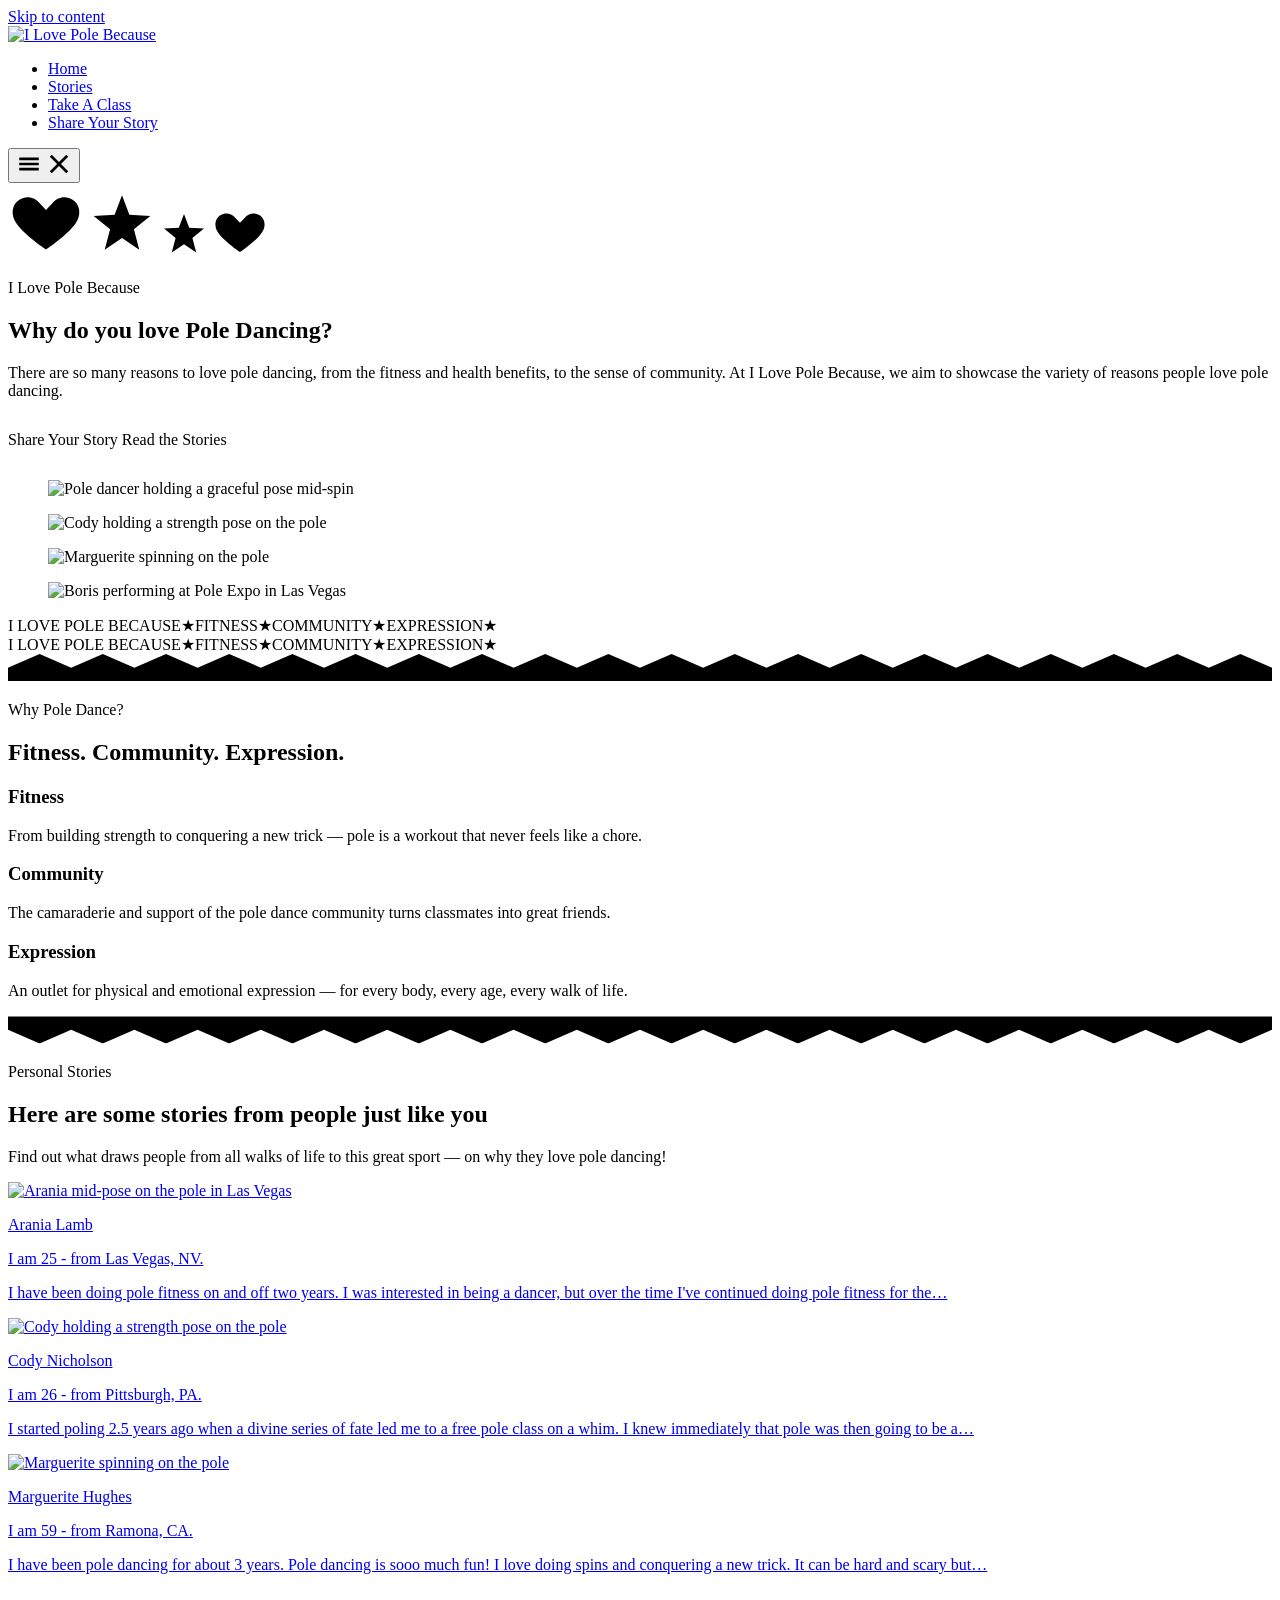
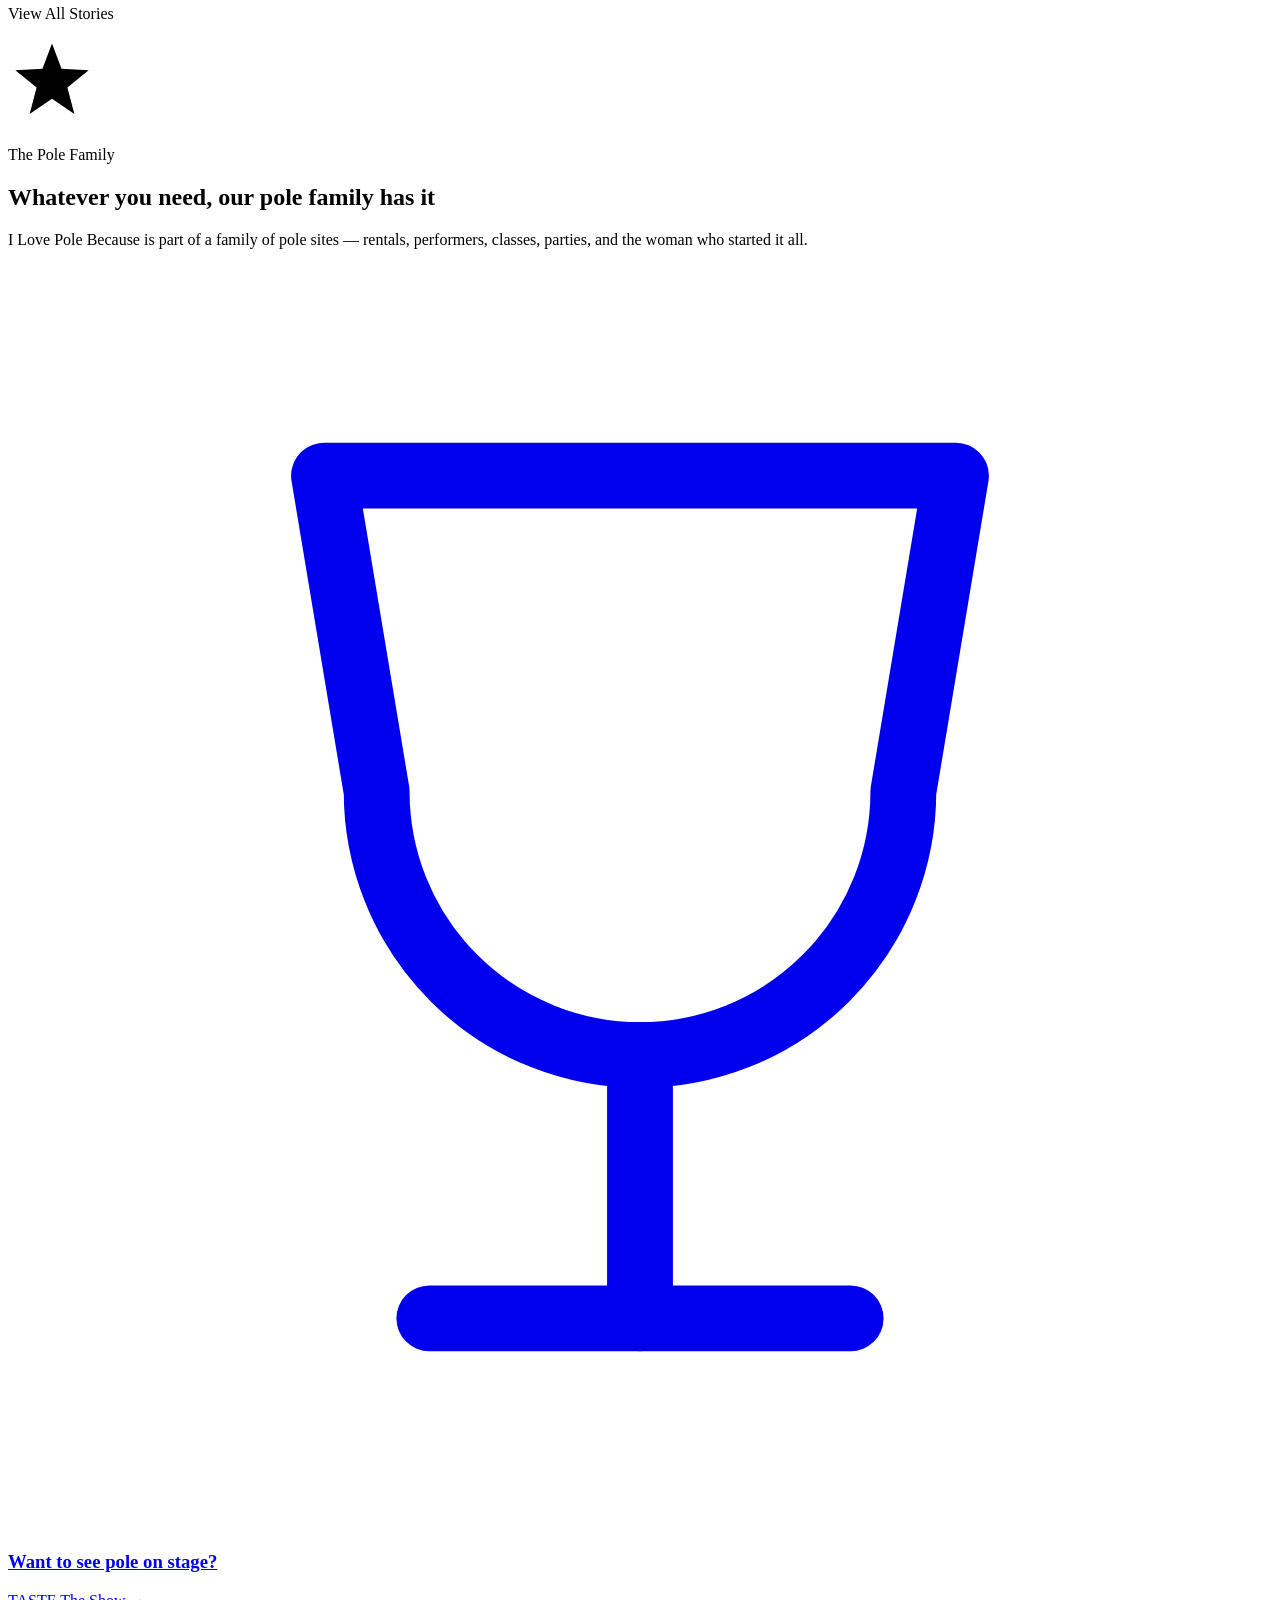
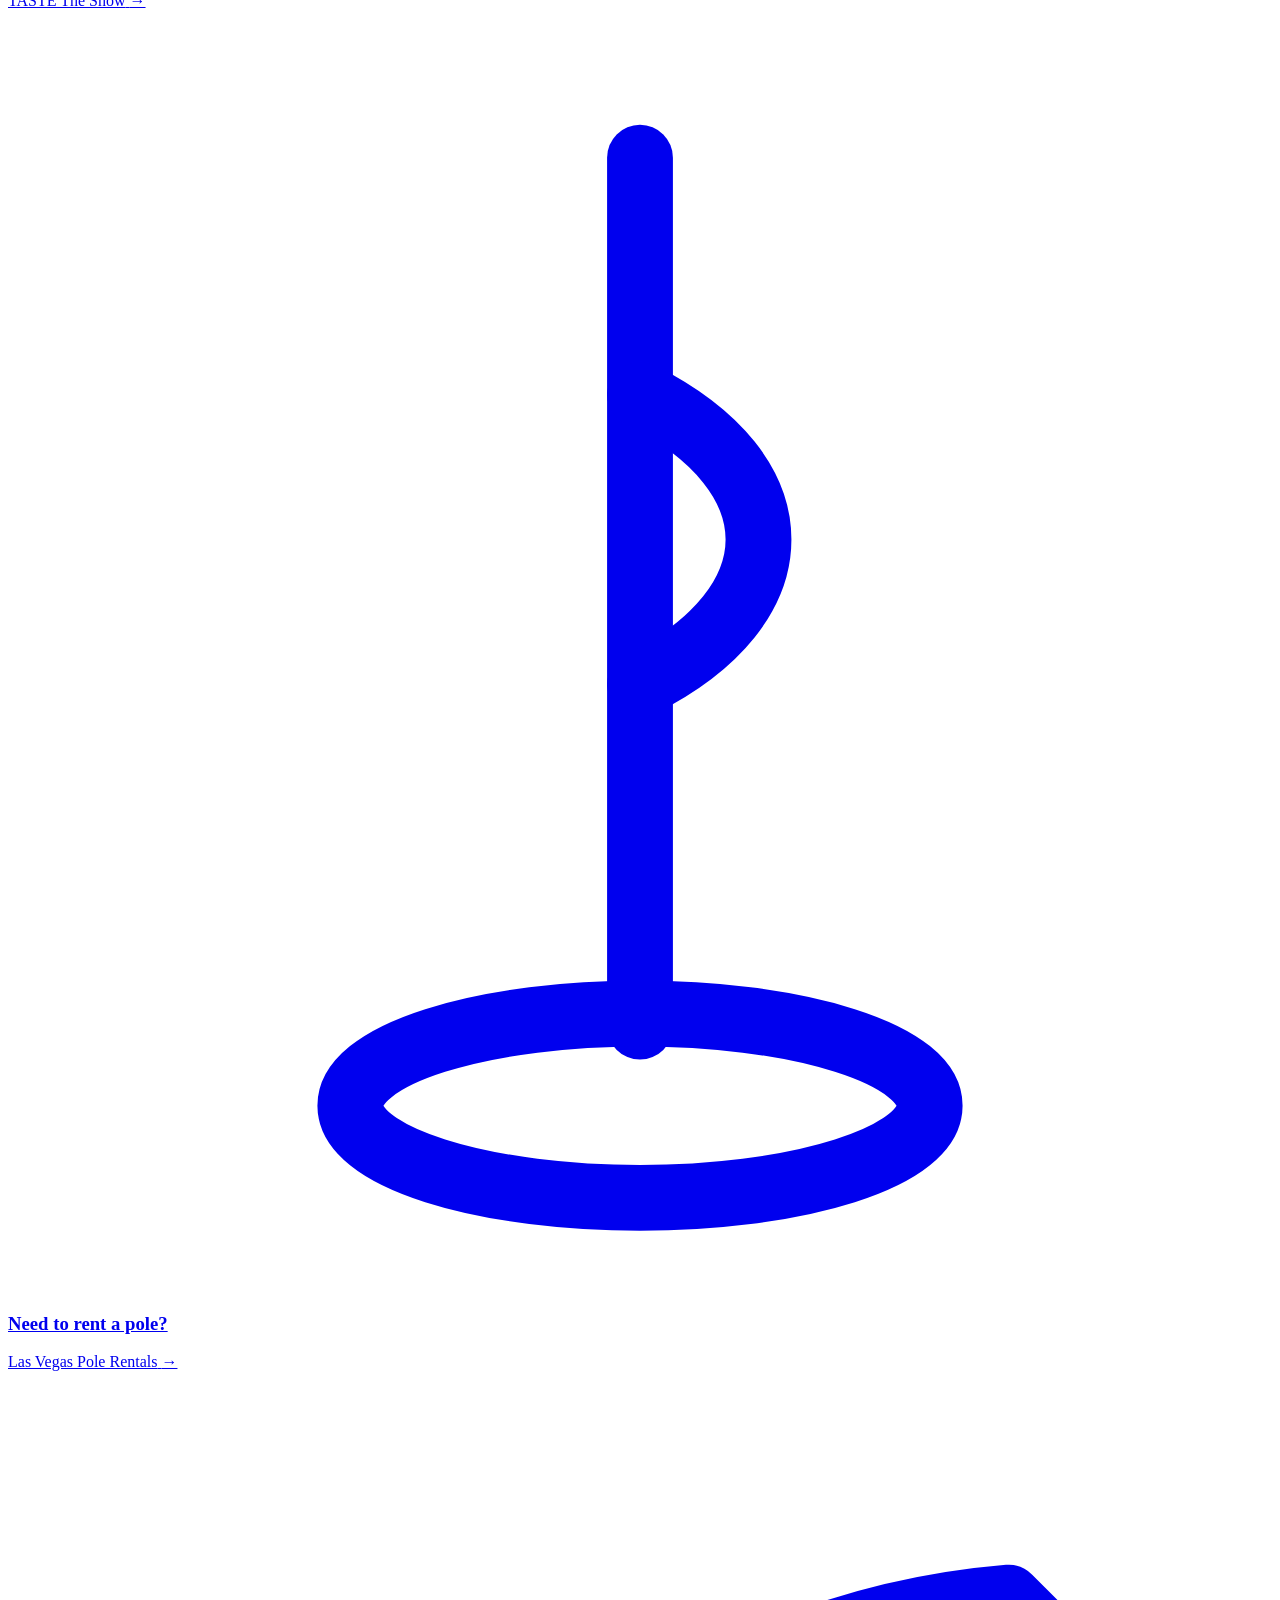
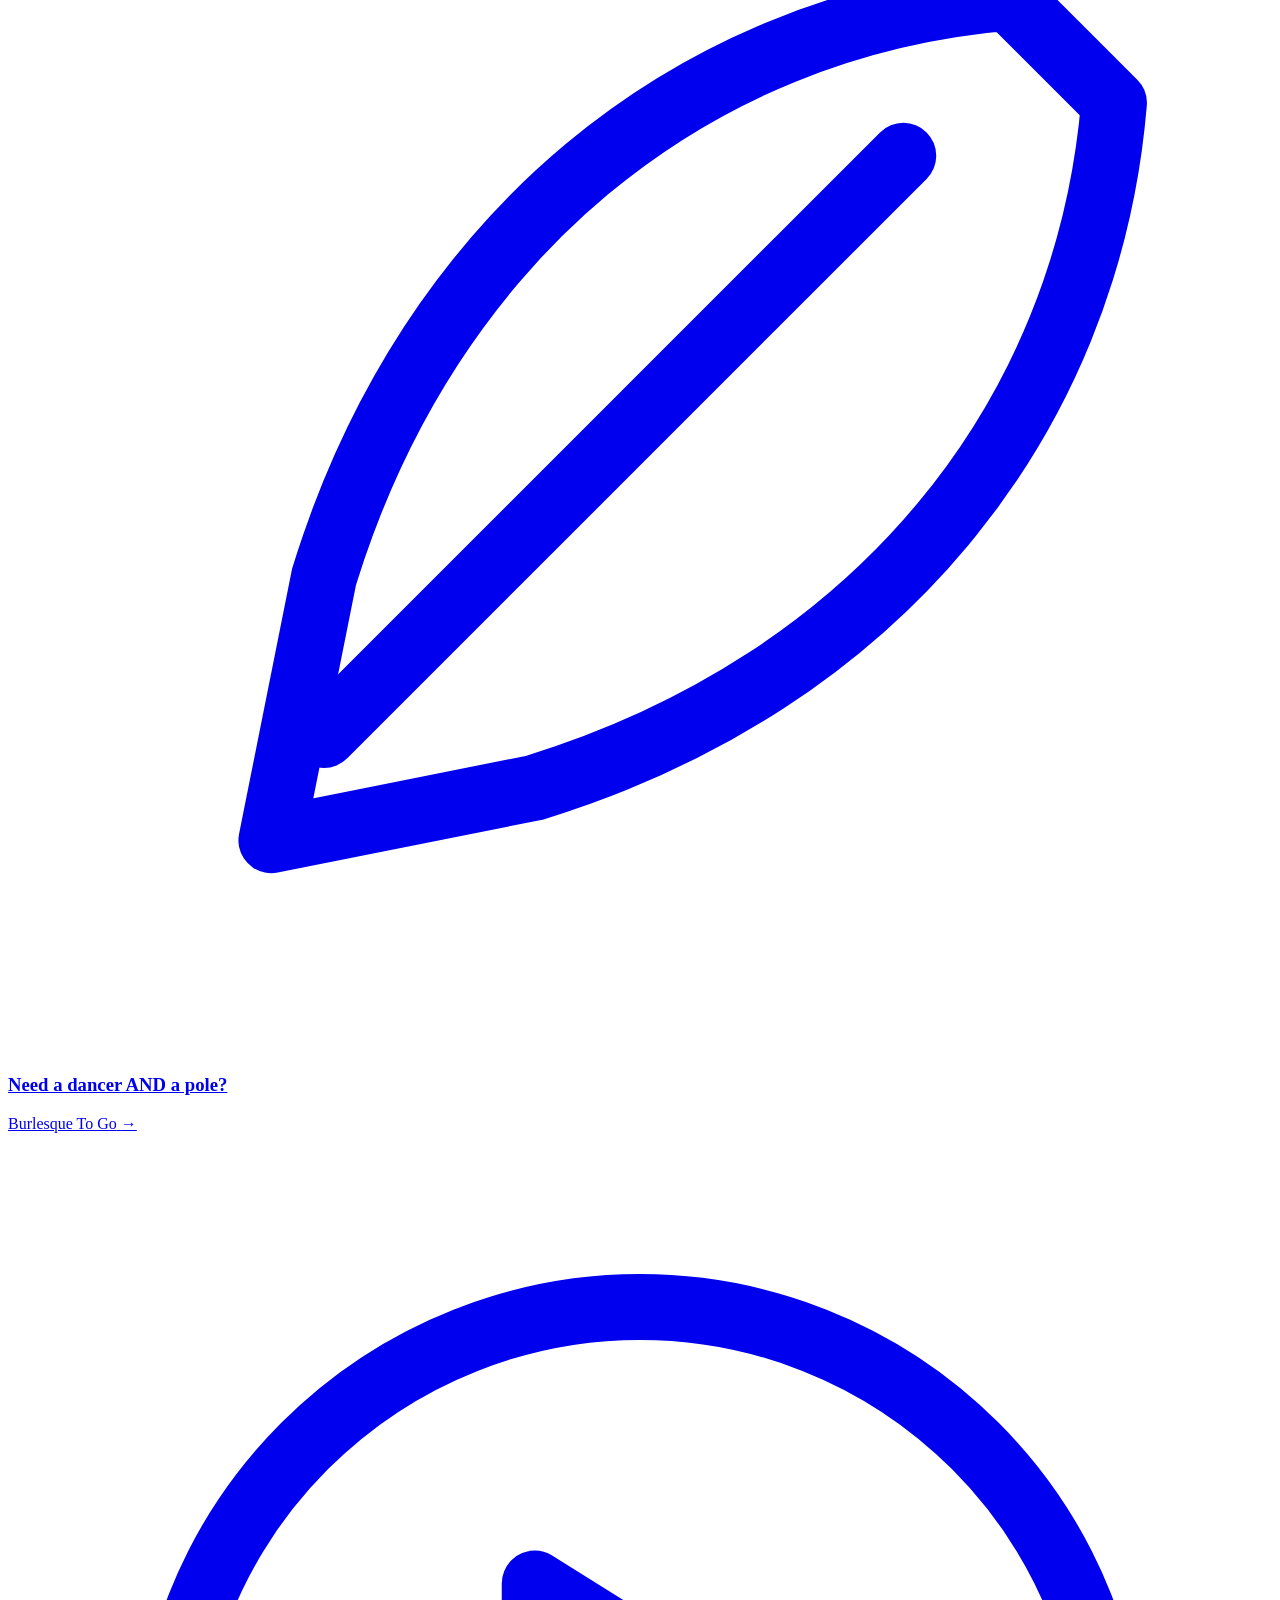
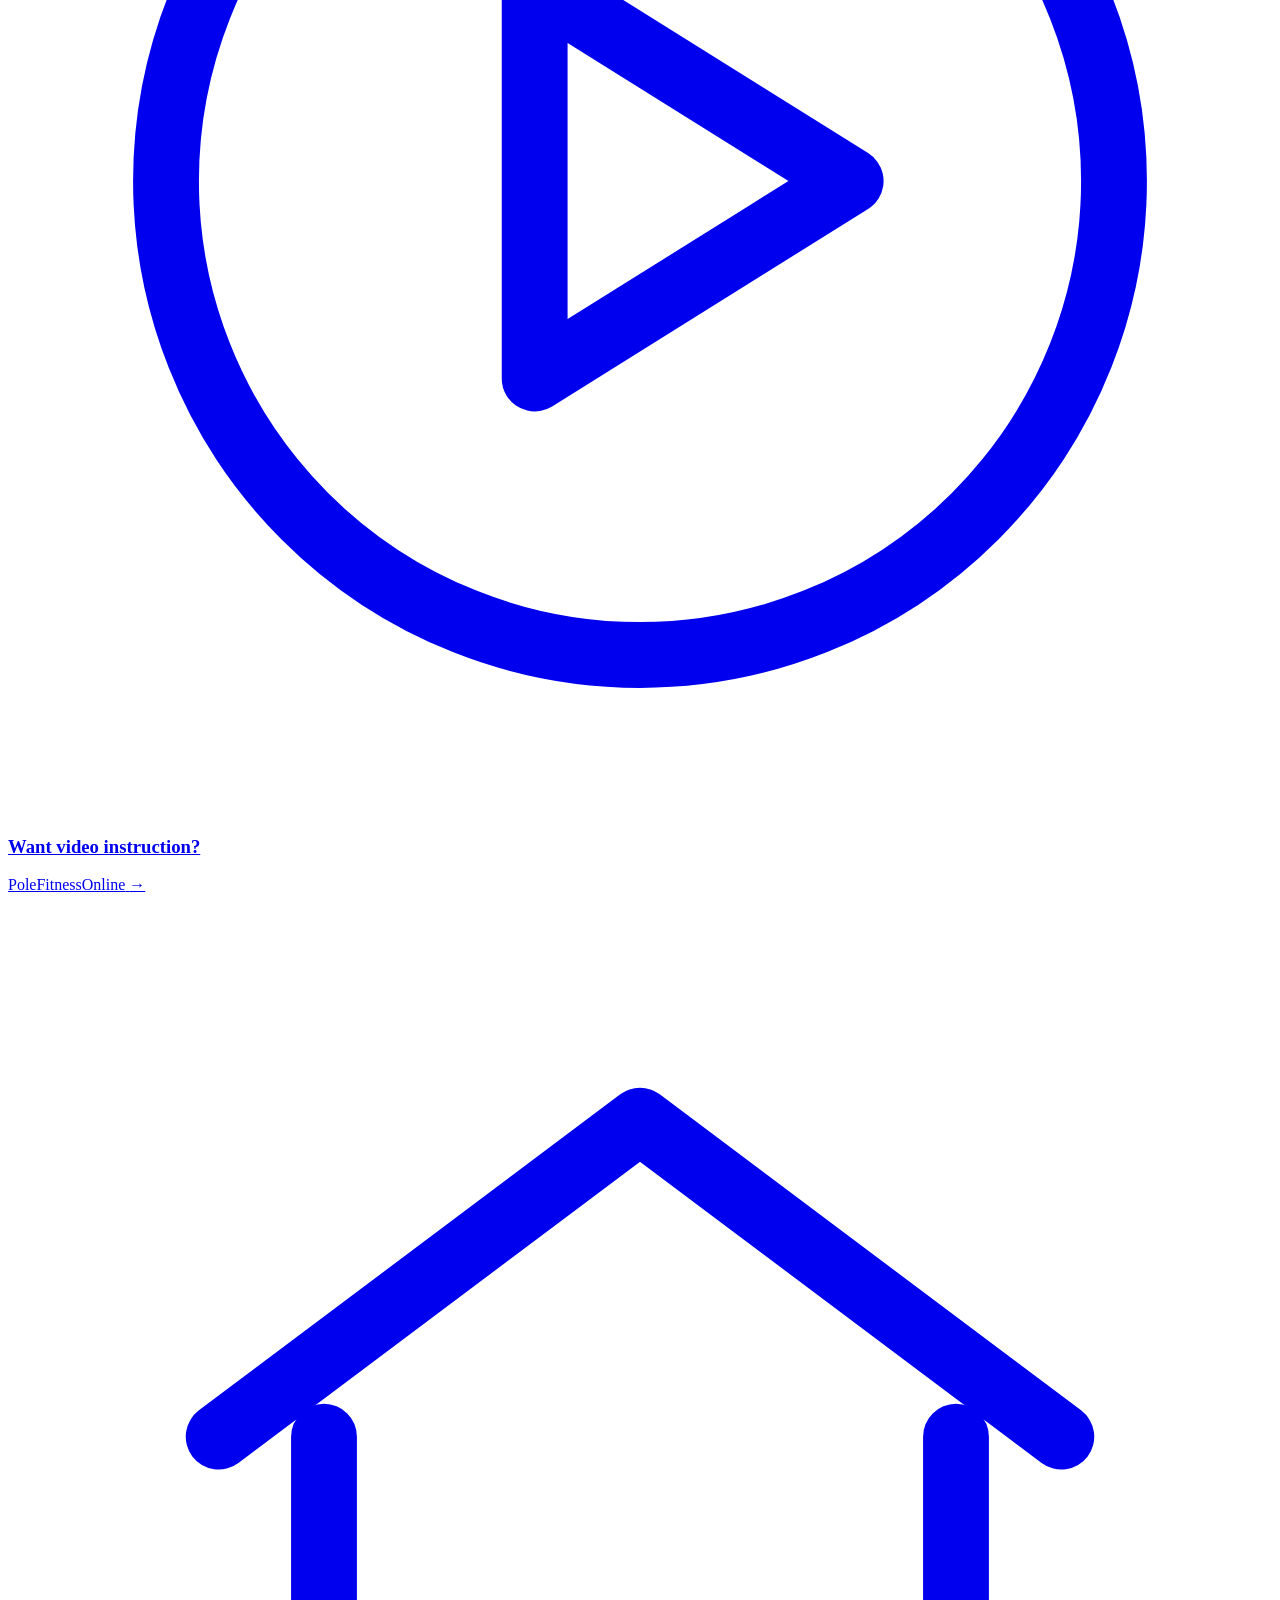
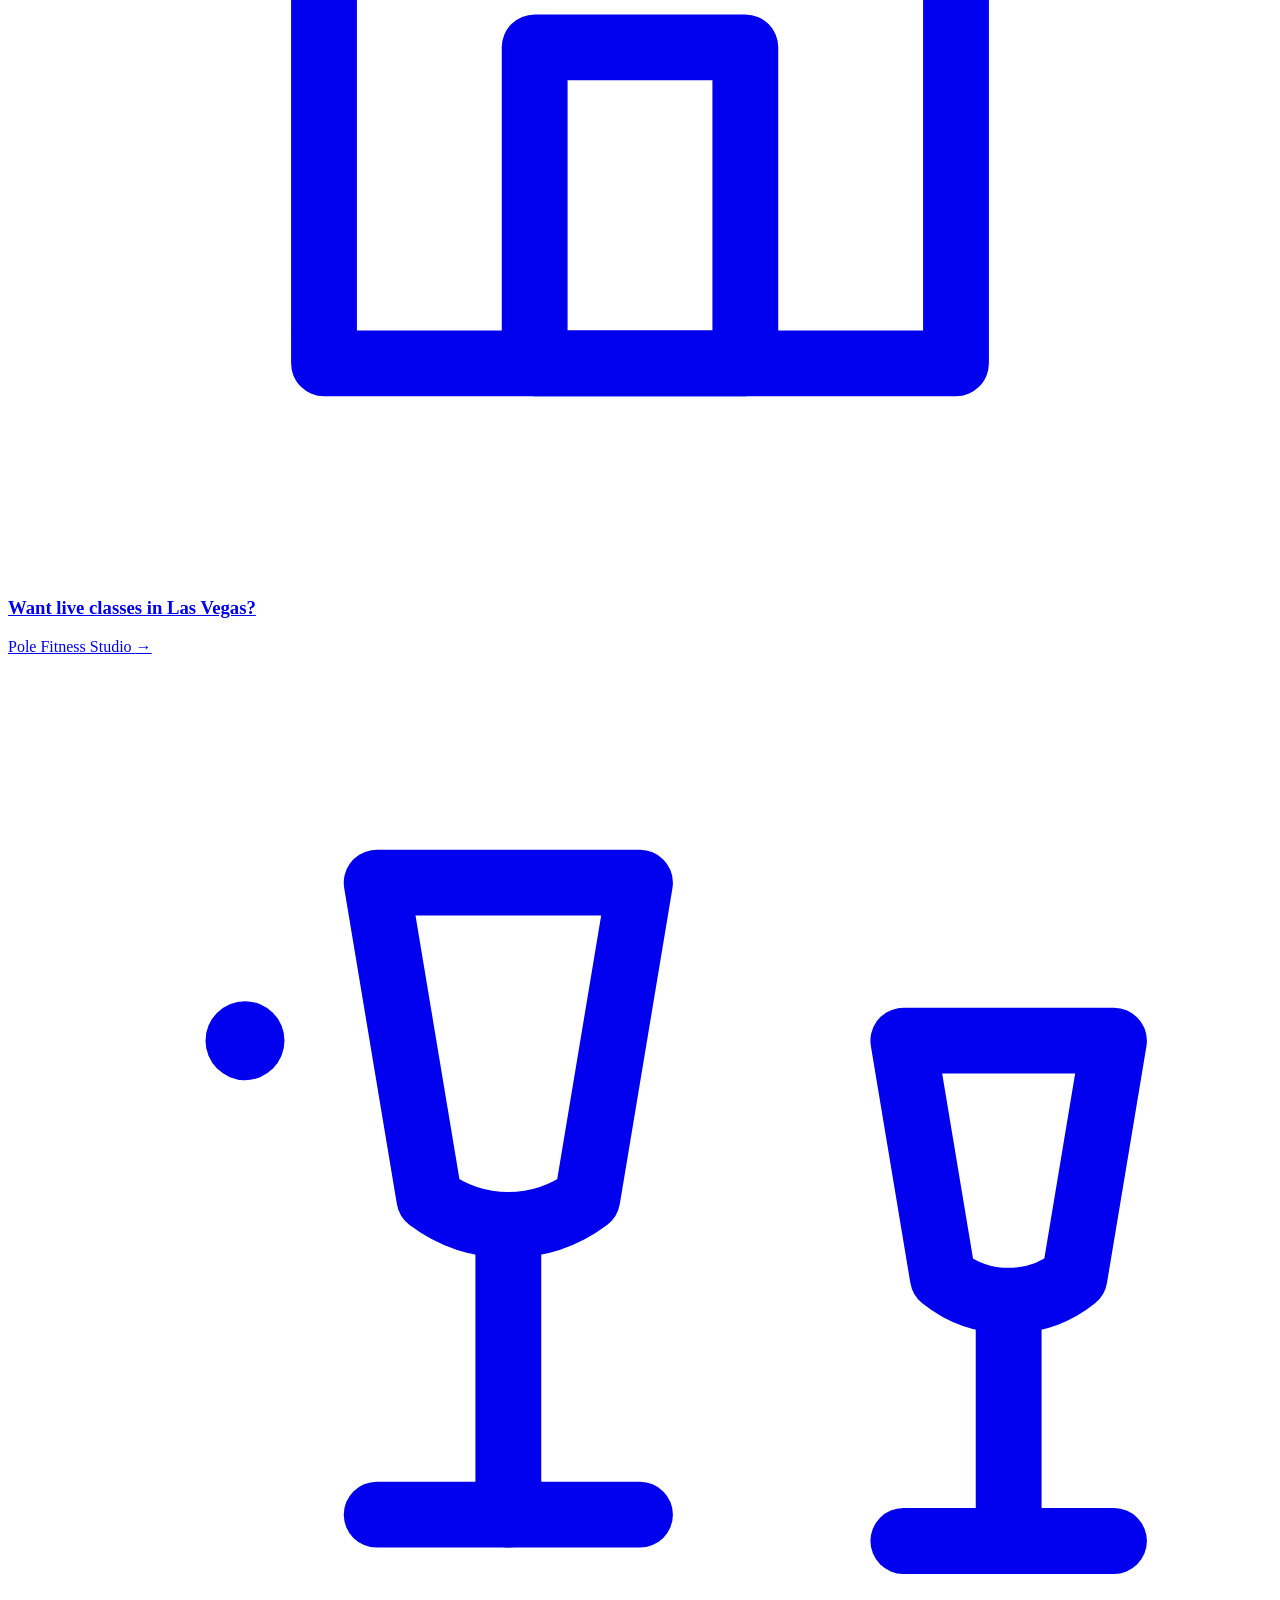
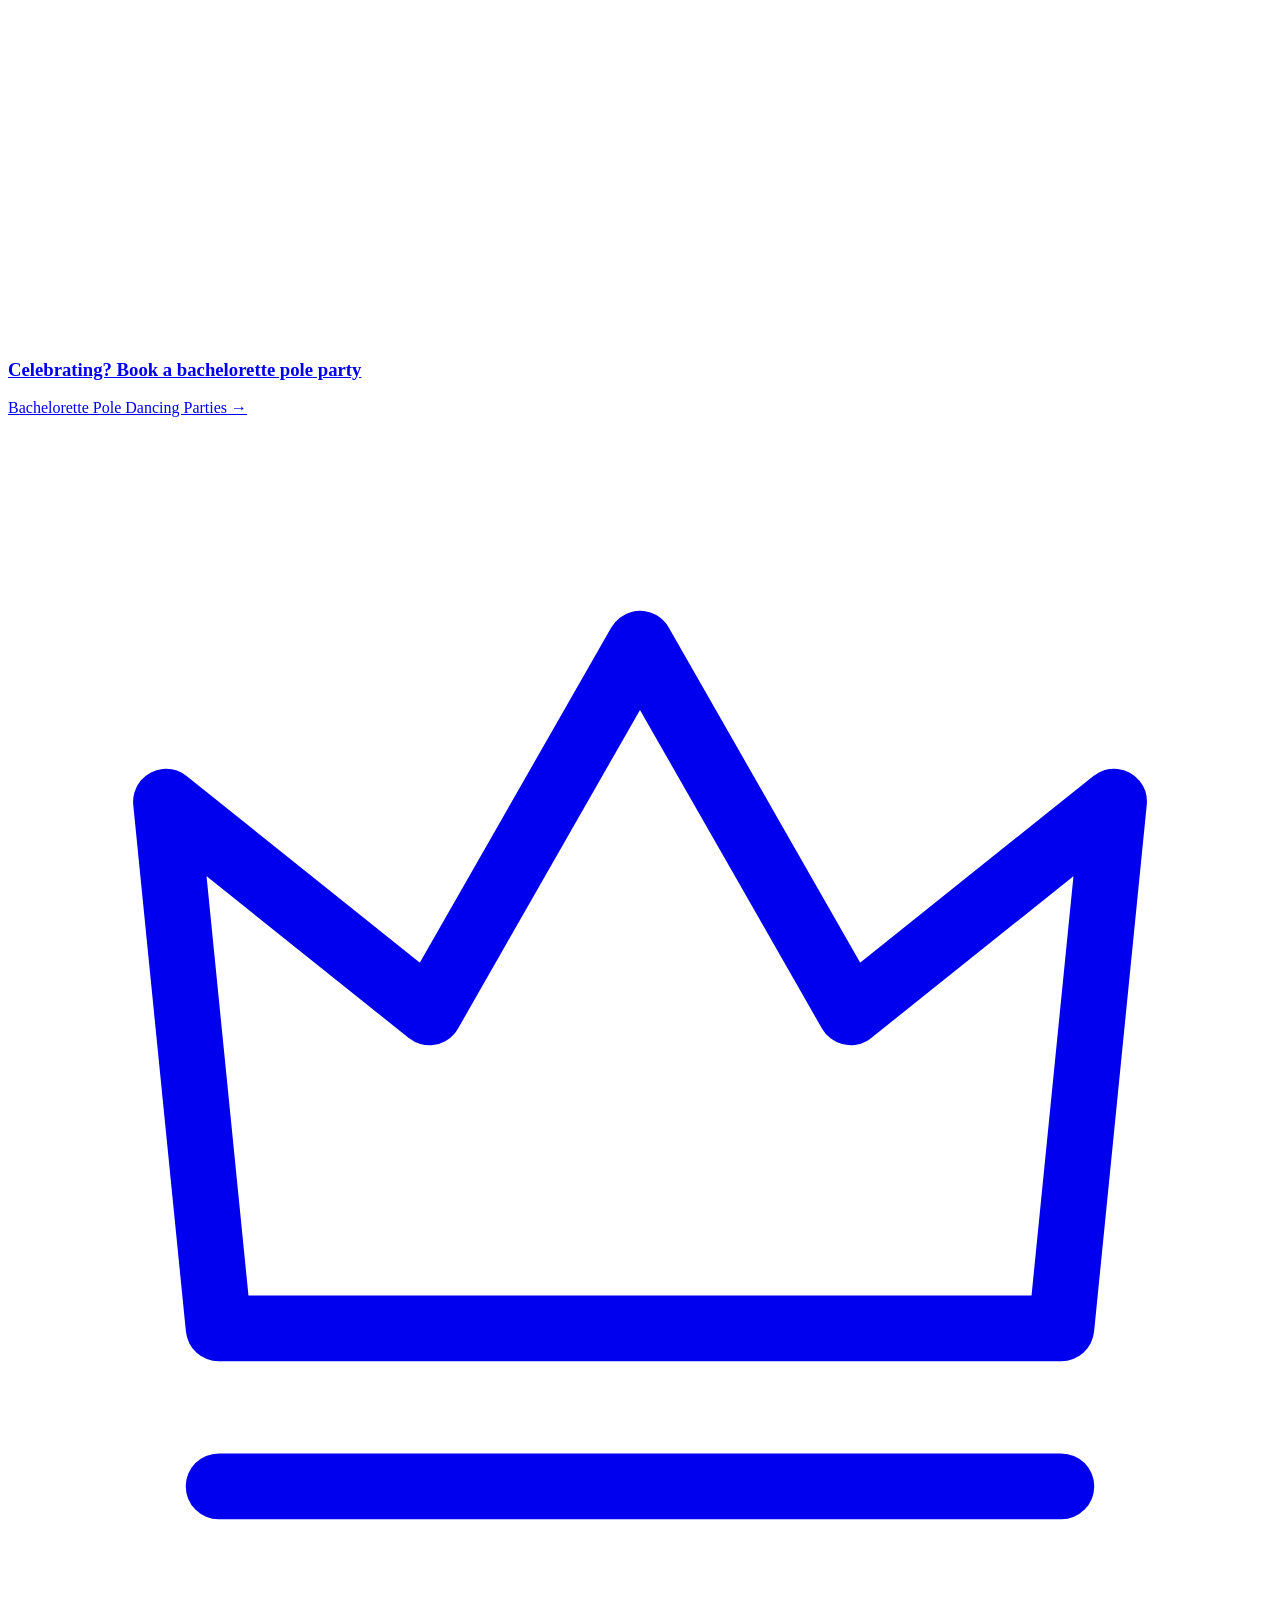
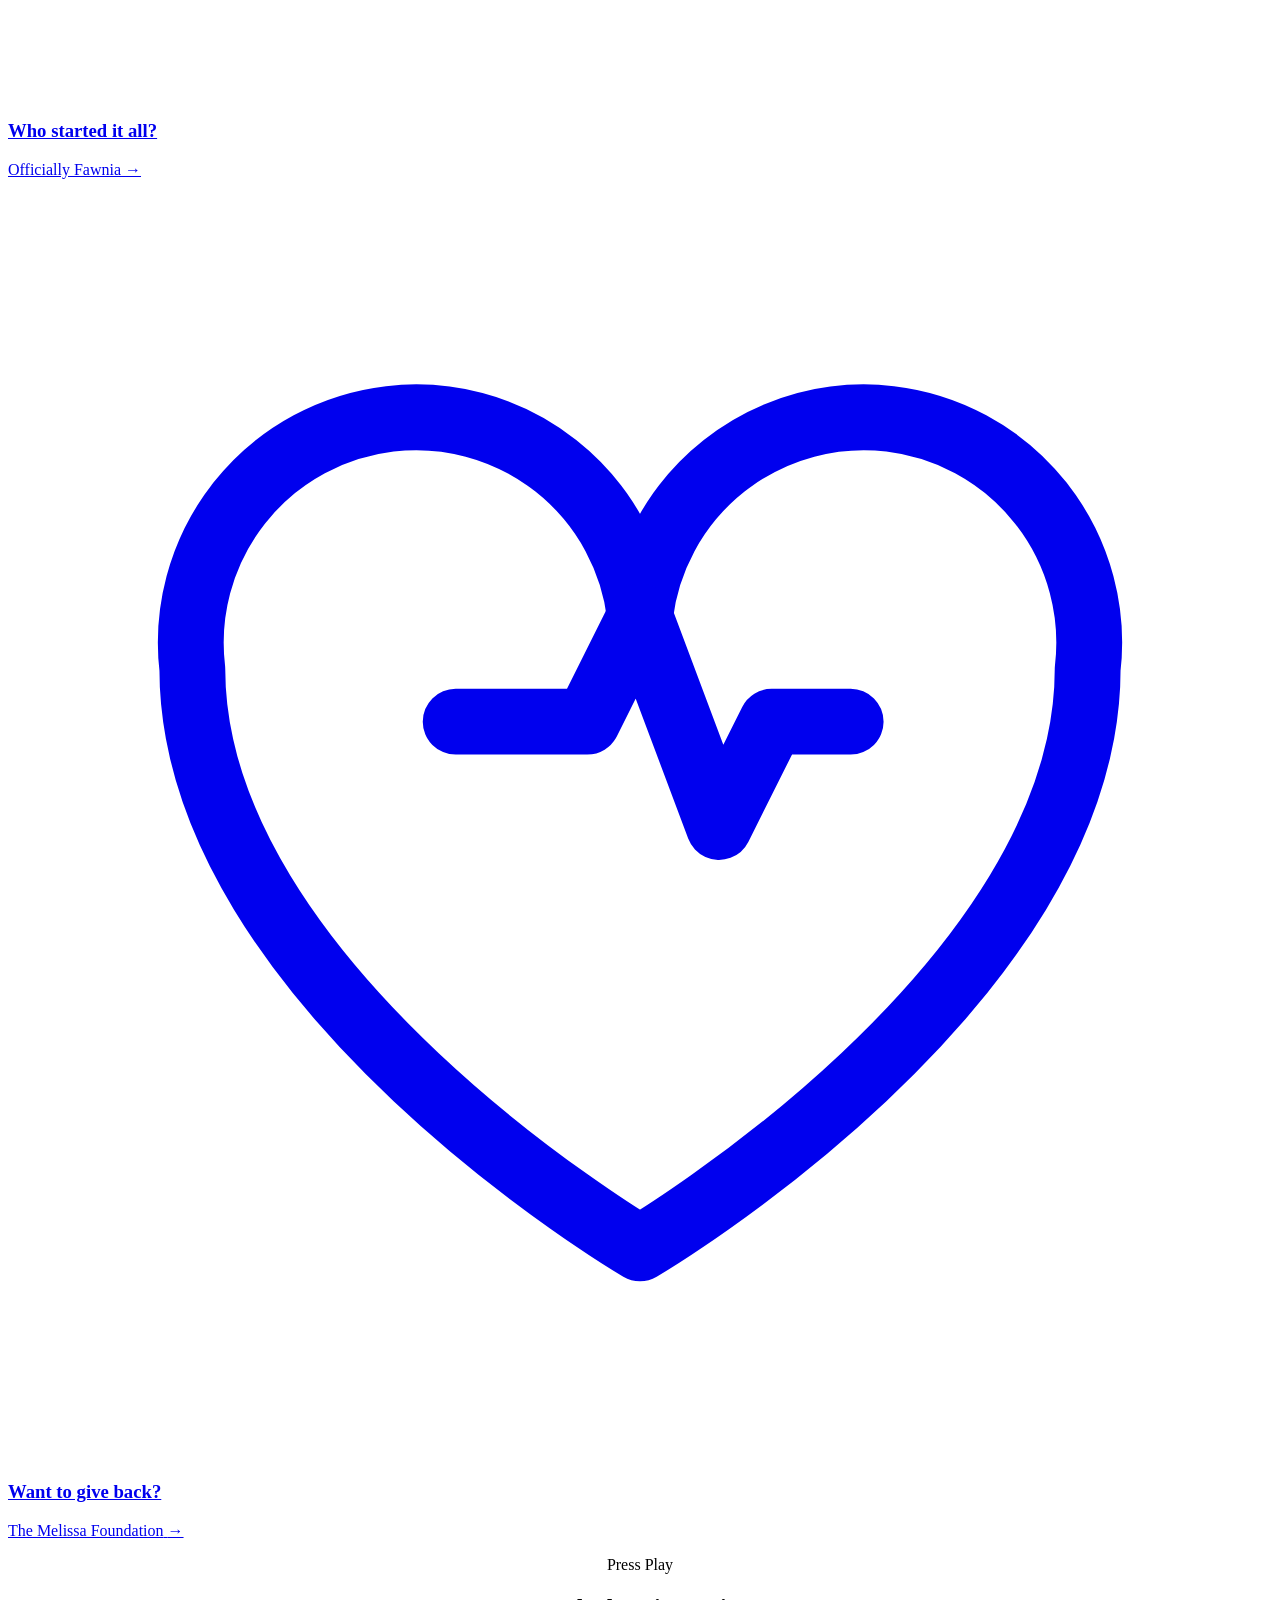
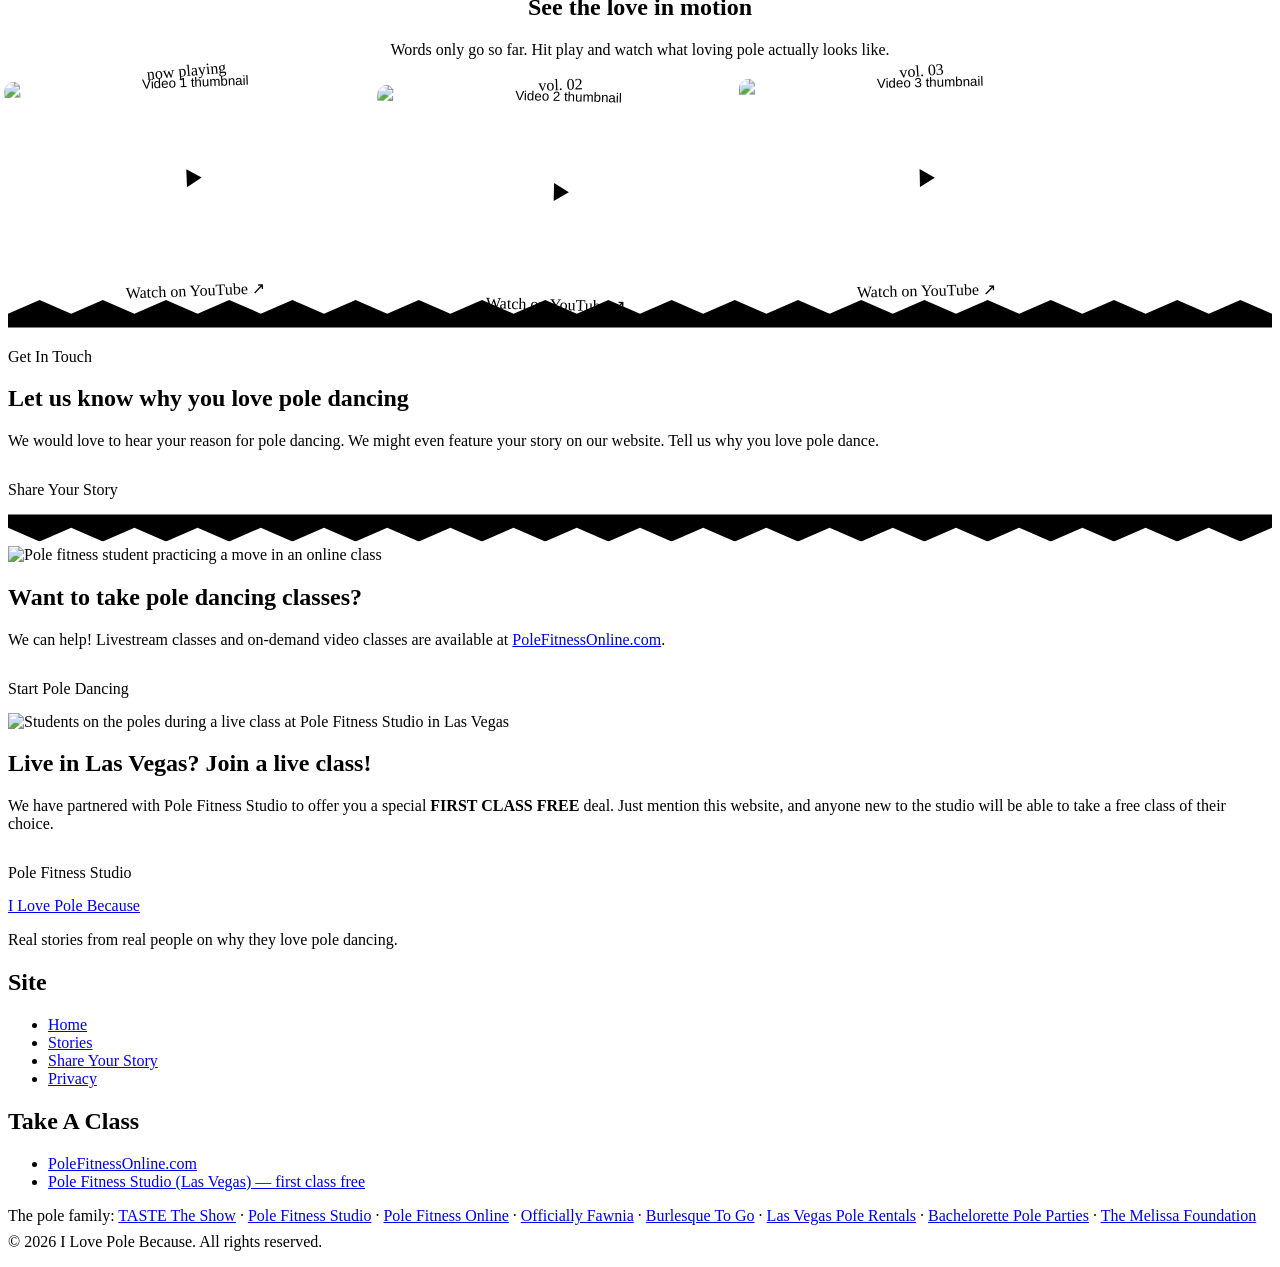
==== index.html @ bca595fc "Add TASTE and The Melissa Foundation to the pole family - Homepage family grid: TASTE The Show and T" ====
<!DOCTYPE html><html lang=en><head><!-- Google tag (gtag.js) --><script async src="https://www.googletagmanager.com/gtag/js?id=G-2T5BPMNR66"></script><script>window.dataLayer = window.dataLayer || [];function gtag(){dataLayer.push(arguments);}gtag('js', new Date());gtag('config', 'G-2T5BPMNR66');</script><meta charset=utf-8><meta content="width=device-width,initial-scale=1" name=viewport><meta content="IE=edge" http-equiv=X-UA-Compatible><title>Why Do You Love Pole Dancing? | I Love Pole Because</title><meta content="There are so many reasons to love pole dancing — fitness, community, expression. Read real stories from real people and share your own reason." name=description><link href=https://ilovepolebecause.com/ rel=canonical><meta content=website property=og:type><meta content="Why Do You Love Pole Dancing? | I Love Pole Because" property=og:title><meta content="There are so many reasons to love pole dancing — fitness, community, expression. Read real stories from real people and share your own reason." property=og:description><meta content=https://ilovepolebecause.com/ property=og:url><meta content=https://ilovepolebecause.com/og-image.png property=og:image><meta content="I Love Pole Because" property=og:site_name><meta content=summary_large_image name=twitter:card><meta content="Why Do You Love Pole Dancing? | I Love Pole Because" name=twitter:title><meta content="There are so many reasons to love pole dancing — fitness, community, expression. Read real stories from real people and share your own reason." name=twitter:description><meta content=https://ilovepolebecause.com/og-image.png name=twitter:image><link href=./favicon.svg rel=icon type=image/svg+xml><link href=./apple-touch-icon.png rel=apple-touch-icon sizes=180x180><link href=./site.webmanifest rel=manifest><script type=application/ld+json>{"@context":"https://schema.org","@type":"WebSite","name":"I Love Pole Because","url":"https://ilovepolebecause.com/","description":"Community stories on why people love pole dancing — fitness, community, and expression."}</script><script type=application/ld+json>{"@context":"https://schema.org","@type":"Organization","name":"I Love Pole Because","url":"https://ilovepolebecause.com/","logo":"https://ilovepolebecause.com/apple-touch-icon.png"}</script><meta content="Astro v4.16.19" name=generator><link href=./assets/privacy.CB_iWWo0.css rel=stylesheet><link href=./assets/index.BjNlOLE4.css rel=stylesheet><style>.btn[data-astro-cid-vnzlvqnm]{display:inline-flex;align-items:center;justify-content:center;gap:var(--space-2);padding:var(--space-3) var(--space-6);border-radius:var(--radius-full);font:inherit;font-weight:var(--fw-bold);text-decoration:none;cursor:pointer;border:var(--border-chunky);box-shadow:var(--shadow-hard);transition:transform var(--duration-fast) var(--ease-out),box-shadow var(--duration-fast) var(--ease-out),background var(--duration-fast) var(--ease-out);min-height:48px;min-width:44px}.btn[data-astro-cid-vnzlvqnm]:hover{transform:translate(-2px,-2px);box-shadow:var(--shadow-hard-lg)}.btn[data-astro-cid-vnzlvqnm]:active{transform:translate(2px,2px);box-shadow:var(--shadow-hard-sm)}.btn--lg[data-astro-cid-vnzlvqnm]{padding:var(--space-4) var(--space-8);font-size:var(--fs-lg)}.btn--primary[data-astro-cid-vnzlvqnm]{background:var(--color-primary);color:var(--color-primary-contrast)}.btn--secondary[data-astro-cid-vnzlvqnm]{background:var(--color-pop-yellow);color:var(--color-ink)}.btn--ghost[data-astro-cid-vnzlvqnm]{background:#fff;color:var(--color-ink)}.btn--full[data-astro-cid-vnzlvqnm]{width:100%}@media (prefers-reduced-motion:reduce){.btn[data-astro-cid-vnzlvqnm]:active,.btn[data-astro-cid-vnzlvqnm]:hover{transform:none}}</style><script type=module>const m=document.documentElement;m.classList.add("js");const u=window.matchMedia("(prefers-reduced-motion: reduce)").matches,a=document.querySelectorAll(".reveal, .reveal-scale, [data-stagger]");if(document.querySelectorAll("[data-stagger]").forEach(e=>{Array.from(e.children).forEach((e,t)=>{e.style.transitionDelay=u?"0ms":80*t+"ms"})}),u||!("IntersectionObserver"in window))a.forEach(e=>e.classList.add("in-view"));else{const e=e=>{e.classList.add("in-view")},t=new IntersectionObserver(n=>{for(const o of n)o.isIntersecting&&(e(o.target),t.unobserve(o.target))},{threshold:0,rootMargin:"0px 0px -6% 0px"});let n=!1;const o=()=>{n=!1;const o=window.innerHeight;a.forEach(n=>{if(n.classList.contains("in-view"))return;const r=n.getBoundingClientRect();r.top<.94*o&&r.bottom>0&&(e(n),t.unobserve(n))})},r=()=>{n||(n=!0,requestAnimationFrame(o))};window.addEventListener("scroll",r,{passive:!0}),window.addEventListener("resize",r,{passive:!0}),window.addEventListener("load",o),setTimeout(o,300),setTimeout(()=>{a.forEach(e)},3500),a.forEach(e=>t.observe(e))}const n=document.getElementById("mobile-nav-toggle"),o=document.getElementById("mobile-nav-drawer");if(o&&o.parentElement!==document.body&&document.body.appendChild(o),n&&o){const e=()=>{n.setAttribute("aria-expanded","false"),n.setAttribute("aria-label","Open menu"),o.setAttribute("hidden",""),document.body.style.overflow=""},t=()=>{n.setAttribute("aria-expanded","true"),n.setAttribute("aria-label","Close menu"),o.removeAttribute("hidden"),document.body.style.overflow="hidden",o.querySelector("a")?.focus()};n.addEventListener("click",()=>{"true"===n.getAttribute("aria-expanded")?e():t()}),o.addEventListener("click",t=>{t.target.closest("a")&&e()}),document.addEventListener("keydown",t=>{"Escape"===t.key&&"true"===n.getAttribute("aria-expanded")&&(e(),n.focus())})}</script><script type=module src=./assets/page.DTIbhfSr.js></script><style>.video-band{padding:var(--space-16) 0;background:var(--color-bg);text-align:center}.vid-wall{display:grid;gap:var(--space-8);grid-template-columns:1fr;max-width:1100px;margin:var(--space-8) auto 0;padding:0 var(--space-4)}@media (min-width:820px){.vid-wall{grid-template-columns:repeat(3,1fr);gap:var(--space-6)}.vid-card:nth-child(1){transform:rotate(-2.2deg)}.vid-card:nth-child(2){transform:rotate(1.4deg) translateY(14px)}.vid-card:nth-child(3){transform:rotate(-1.2deg)}}.vid-card{position:relative;margin:0;background:var(--color-surface);border:var(--border-chunky);border-radius:14px;box-shadow:var(--shadow-hard);padding:var(--space-3) var(--space-3) var(--space-2);transition:transform .25s var(--ease-bounce),box-shadow .25s var(--ease-bounce)}.vid-card:hover{transform:rotate(0) translateY(-4px);box-shadow:var(--shadow-hard-lg)}.vid-card--pink .vid-tape{background:var(--color-pop-pink)}.vid-card--yellow .vid-tape{background:var(--color-pop-yellow)}.vid-card--mint .vid-tape{background:var(--color-pop-mint)}.vid-tape{position:absolute;top:-14px;left:50%;transform:translateX(-50%) rotate(-3deg);font-family:var(--font-display);font-size:var(--fs-sm);color:var(--color-ink);border:2px solid var(--color-ink);border-radius:4px;padding:1px 14px;box-shadow:var(--shadow-hard-sm);z-index:2;white-space:nowrap}.vid-screen{position:relative;display:block;width:100%;aspect-ratio:16/9;overflow:hidden;border:var(--border-chunky);border-radius:10px;background:var(--color-ink);padding:0;cursor:pointer}.vid-screen img{width:100%;height:100%;object-fit:cover;display:block;transition:transform .3s var(--ease-bounce)}.vid-screen:hover img{transform:scale(1.05)}.vid-screen iframe{position:absolute;inset:0;width:100%;height:100%;border:0}.vid-playbtn{position:absolute;top:50%;left:50%;transform:translate(-50%,-50%);width:64px;height:64px;border-radius:var(--radius-full,999px);background:var(--color-primary);color:var(--color-primary-contrast);border:var(--border-chunky);box-shadow:var(--shadow-hard-sm);display:flex;align-items:center;justify-content:center;pointer-events:none;transition:transform .25s var(--ease-bounce)}.vid-screen:hover .vid-playbtn{transform:translate(-50%,-50%) scale(1.12)}.vid-playbtn svg{margin-left:4px}.vid-card figcaption{margin-top:var(--space-2)}.vid-card figcaption a{font-family:var(--font-display);font-size:var(--fs-base);color:var(--color-ink);text-decoration:none}.vid-card figcaption a:hover{color:var(--color-primary)}</style></head><body><a href=#main class=skip-link>Skip to content</a><header class=site-header data-astro-cid-3ef6ksr2><div class=container data-astro-cid-3ef6ksr2><a href=./ class=logo aria-label="I Love Pole Because — home" data-astro-cid-3ef6ksr2><img alt="I Love Pole Because" decoding=async height=57 loading=eager src=./assets/logo.DSgeP44o_1ntwhr.webp srcset="./assets/logo.DSgeP44o_ZOX6UU.webp, ./assets/logo.DSgeP44o_1gdWlq.webp 2x" width=200 data-astro-cid-3ef6ksr2></a><nav aria-label=Primary class=primary-nav data-astro-cid-dmqpwcec><ul data-astro-cid-dmqpwcec><li data-astro-cid-dmqpwcec><a href=./ data-astro-cid-dmqpwcec aria-current=page>Home</a></li><li data-astro-cid-dmqpwcec><a href=./stories data-astro-cid-dmqpwcec>Stories</a></li><li data-astro-cid-dmqpwcec><a href=https://www.polefitnessonline.com rel="noopener noreferrer" target=_blank data-astro-cid-dmqpwcec>Take A Class</a></li><li data-astro-cid-dmqpwcec><a href=./share-your-story class=nav-cta data-astro-cid-dmqpwcec>Share Your Story</a></li></ul></nav><div class=mobile-nav-wrap data-astro-cid-37bvxqo4><button aria-controls=mobile-nav-drawer aria-expanded=false aria-label="Open menu" data-astro-cid-37bvxqo4 id=mobile-nav-toggle type=button><svg viewBox="0 0 24 24" aria-hidden=true class=icon-open height=26 width=26 data-astro-cid-37bvxqo4><path d="M3 6h18v2.5H3zM3 10.75h18v2.5H3zM3 15.5h18V18H3z" fill=currentColor data-astro-cid-37bvxqo4></path></svg> <svg viewBox="0 0 24 24" aria-hidden=true class=icon-close height=26 width=26 data-astro-cid-37bvxqo4><path d="M5.3 3.5 12 10.2l6.7-6.7 1.8 1.8L13.8 12l6.7 6.7-1.8 1.8L12 13.8l-6.7 6.7-1.8-1.8L10.2 12 3.5 5.3z" fill=currentColor data-astro-cid-37bvxqo4></path></svg></button><div class=drawer data-astro-cid-37bvxqo4 hidden id=mobile-nav-drawer><nav aria-label="Mobile primary" data-astro-cid-37bvxqo4><ul data-astro-cid-37bvxqo4><li data-astro-cid-37bvxqo4><a href=./ data-astro-cid-37bvxqo4>Home</a></li><li data-astro-cid-37bvxqo4><a href=./stories data-astro-cid-37bvxqo4>Stories</a></li><li data-astro-cid-37bvxqo4><a href=./share-your-story data-astro-cid-37bvxqo4>Share Your Story</a></li><li data-astro-cid-37bvxqo4><a href=https://www.polefitnessonline.com rel="noopener noreferrer" target=_blank data-astro-cid-37bvxqo4>Take A Class</a></li></ul></nav></div></div></div></header><main id=main><section class=hero data-astro-cid-j7pv25f6><svg viewBox="0 0 24 24" aria-hidden=true class="sticker doodle doodle-heart-1" height=76 width=76 data-astro-cid-j7pv25f6><path d="M12 21s-7.5-4.9-9.8-9C.6 9 1.7 5.6 4.8 4.7c1.9-.6 4 .1 5.2 1.7L12 8.5l2-2.1c1.2-1.6 3.3-2.3 5.2-1.7 3.1.9 4.2 4.3 2.6 7.3-2.3 4.1-9.8 9-9.8 9z" fill=var(--color-pop-pink) stroke=var(--color-ink) stroke-linejoin=round stroke-width=1.4 data-astro-cid-j7pv25f6></path></svg> <svg viewBox="0 0 24 24" aria-hidden=true class="sticker doodle doodle--slow doodle-star-1" height=68 width=68 data-astro-cid-j7pv25f6><path d="m12 1.5 2.6 6.9 7.4.4-5.8 4.7 1.9 7.2L12 16.6l-6.1 4.1 1.9-7.2L2 8.8l7.4-.4z" fill=var(--color-pop-yellow) stroke=var(--color-ink) stroke-linejoin=round stroke-width=1.4 data-astro-cid-j7pv25f6></path></svg> <svg viewBox="0 0 24 24" aria-hidden=true class="sticker doodle doodle-star-2" height=48 width=48 data-astro-cid-j7pv25f6><path d="m12 1.5 2.6 6.9 7.4.4-5.8 4.7 1.9 7.2L12 16.6l-6.1 4.1 1.9-7.2L2 8.8l7.4-.4z" fill=var(--color-pop-blue) stroke=var(--color-ink) stroke-linejoin=round stroke-width=1.4 data-astro-cid-j7pv25f6></path></svg> <svg viewBox="0 0 24 24" aria-hidden=true class="sticker doodle doodle--slow doodle-heart-2" height=56 width=56 data-astro-cid-j7pv25f6><path d="M12 21s-7.5-4.9-9.8-9C.6 9 1.7 5.6 4.8 4.7c1.9-.6 4 .1 5.2 1.7L12 8.5l2-2.1c1.2-1.6 3.3-2.3 5.2-1.7 3.1.9 4.2 4.3 2.6 7.3-2.3 4.1-9.8 9-9.8 9z" fill=var(--color-pop-mint) stroke=var(--color-ink) stroke-linejoin=round stroke-width=1.4 data-astro-cid-j7pv25f6></path></svg><div class=container data-astro-cid-j7pv25f6><div class="reveal copy" data-astro-cid-j7pv25f6><p class=eyebrow data-astro-cid-j7pv25f6>I Love Pole Because</p><h1 class=marker-underline data-astro-cid-j7pv25f6>Why do you <span class=text-outline data-astro-cid-j7pv25f6>love</span> Pole Dancing?</h1><p class=subtitle data-astro-cid-j7pv25f6>There are so many reasons to love pole dancing, from the fitness and health benefits, to the sense of community. At I Love Pole Because, we aim to showcase the variety of reasons people love pole dancing.</p><div class=ctas data-astro-cid-j7pv25f6><a href=./share-your-story class="btn btn--lg btn--primary" data-astro-cid-vnzlvqnm>Share Your Story</a> <a href=./stories class="btn btn--lg btn--ghost" data-astro-cid-vnzlvqnm>Read the Stories</a></div></div><div class="collage reveal-scale" data-astro-cid-j7pv25f6 aria-label="A scrapbook collage of pole dancers from our community" role=img><figure class="polaroid c1" data-astro-cid-j7pv25f6><span aria-hidden=true class="tape tape-c1" data-astro-cid-j7pv25f6></span> <img alt="Pole dancer holding a graceful pose mid-spin" decoding=async height=833 loading=eager src=./assets/hero-poledancing.CR6khk5w_Z2qd2Mk.webp srcset="./assets/hero-poledancing.CR6khk5w_2nyVQD.webp 420w, ./assets/hero-poledancing.CR6khk5w_nwDA2.webp 700w" width=1249 data-astro-cid-j7pv25f6 sizes="(min-width: 1024px) 22rem, 60vw"></figure><figure class="polaroid c2" data-astro-cid-j7pv25f6><span aria-hidden=true class="tape tape--pink tape-c2" data-astro-cid-j7pv25f6></span> <img alt="Cody holding a strength pose on the pole" decoding=async height=2115 loading=eager src=./assets/cody-nicholson.CJRZMHO8_mGWeL.webp srcset="./assets/cody-nicholson.CJRZMHO8_1cu2sd.webp 300w, ./assets/cody-nicholson.CJRZMHO8_Z1HmLbG.webp 520w" width=1439 data-astro-cid-j7pv25f6 sizes="(min-width: 1024px) 16rem, 45vw"></figure><figure class="polaroid c3" data-astro-cid-j7pv25f6><span aria-hidden=true class="tape tape--yellow tape-c3" data-astro-cid-j7pv25f6></span> <img alt="Marguerite spinning on the pole" decoding=async height=1600 loading=lazy src=./assets/marguerite-hughes.D23QS0Qe_Z1cr3cH.webp srcset="./assets/marguerite-hughes.D23QS0Qe_25BeL8.webp 300w, ./assets/marguerite-hughes.D23QS0Qe_ZOfyRL.webp 520w" width=1200 data-astro-cid-j7pv25f6 sizes="(min-width: 1024px) 15rem, 42vw"></figure><figure class="polaroid c4" data-astro-cid-j7pv25f6><span aria-hidden=true class="tape tape-c4" data-astro-cid-j7pv25f6></span> <img alt="Boris performing at Pole Expo in Las Vegas" decoding=async height=3541 loading=lazy src=./assets/boris-kynonesz.UvV1H9ny_2w2Am.webp srcset="./assets/boris-kynonesz.UvV1H9ny_LISfJ.webp 300w, ./assets/boris-kynonesz.UvV1H9ny_Z287Uoa.webp 520w" width=3541 data-astro-cid-j7pv25f6 sizes="(min-width: 1024px) 14rem, 40vw"></figure></div></div></section><div class=marquee role=presentation><div class=marquee-track><div class=marquee-chunk><span>I LOVE POLE BECAUSE</span><span aria-hidden=true>★</span><span>FITNESS</span><span aria-hidden=true>★</span><span>COMMUNITY</span><span aria-hidden=true>★</span><span>EXPRESSION</span><span aria-hidden=true>★</span></div><div class=marquee-chunk aria-hidden=true><span>I LOVE POLE BECAUSE</span><span>★</span><span>FITNESS</span><span>★</span><span>COMMUNITY</span><span>★</span><span>EXPRESSION</span><span>★</span></div></div></div><svg viewBox="0 0 1200 26" aria-hidden=true class=zigzag preserveAspectRatio=none><path d="M0 26 L0 13 L30 0 L60 13 L90 0 L120 13 L150 0 L180 13 L210 0 L240 13 L270 0 L300 13 L330 0 L360 13 L390 0 L420 13 L450 0 L480 13 L510 0 L540 13 L570 0 L600 13 L630 0 L660 13 L690 0 L720 13 L750 0 L780 13 L810 0 L840 13 L870 0 L900 13 L930 0 L960 13 L990 0 L1020 13 L1050 0 L1080 13 L1110 0 L1140 13 L1170 0 L1200 13 L1200 26 Z" fill=var(--color-pop-yellow)></path></svg><section class="band band--yellow reasons-band" data-astro-cid-j7pv25f6><div class=container data-astro-cid-j7pv25f6><header class="section-header section-header--center" data-astro-cid-wk2votdk><p class=eyebrow data-astro-cid-wk2votdk>Why Pole Dance?</p><h2 data-astro-cid-wk2votdk>Fitness. Community. Expression.</h2></header><div class="grid reasons" data-astro-cid-j7pv25f6 data-stagger><div class=card data-astro-cid-dohjnao5><h3 data-astro-cid-dohjnao5>Fitness</h3><p data-astro-cid-dohjnao5>From building strength to conquering a new trick — pole is a workout that never feels like a chore.</p></div><div class=card data-astro-cid-dohjnao5><h3 data-astro-cid-dohjnao5>Community</h3><p data-astro-cid-dohjnao5>The camaraderie and support of the pole dance community turns classmates into great friends.</p></div><div class=card data-astro-cid-dohjnao5><h3 data-astro-cid-dohjnao5>Expression</h3><p data-astro-cid-dohjnao5>An outlet for physical and emotional expression — for every body, every age, every walk of life.</p></div></div></div></section><svg viewBox="0 0 1200 26" aria-hidden=true class=zigzag preserveAspectRatio=none style=transform:scaleY(-1)><path d="M0 26 L0 13 L30 0 L60 13 L90 0 L120 13 L150 0 L180 13 L210 0 L240 13 L270 0 L300 13 L330 0 L360 13 L390 0 L420 13 L450 0 L480 13 L510 0 L540 13 L570 0 L600 13 L630 0 L660 13 L690 0 L720 13 L750 0 L780 13 L810 0 L840 13 L870 0 L900 13 L930 0 L960 13 L990 0 L1020 13 L1050 0 L1080 13 L1110 0 L1140 13 L1170 0 L1200 13 L1200 26 Z" fill=var(--color-pop-yellow)></path></svg><section class=container data-astro-cid-j7pv25f6><header class="section-header section-header--center" data-astro-cid-wk2votdk><p class=eyebrow data-astro-cid-wk2votdk>Personal Stories</p><h2 data-astro-cid-wk2votdk>Here are some stories from people just like you</h2><p class=description data-astro-cid-wk2votdk>Find out what draws people from all walks of life to this great sport — on why they love pole dancing!</p></header><div class="grid highlights" data-astro-cid-j7pv25f6 data-stagger><a href=./stories#arania-lamb class="polaroid story-polaroid" data-astro-cid-j7pv25f6><img alt="Arania mid-pose on the pole in Las Vegas" decoding=async height=1610 loading=lazy src=./assets/arania-lamb.CVPD_vzg_1Lqg26.webp srcset="./assets/arania-lamb.CVPD_vzg_14A1os.webp 400w, ./assets/arania-lamb.CVPD_vzg_bM19d.webp 800w" width=896 data-astro-cid-j7pv25f6 sizes="(min-width: 768px) 30vw, 100vw"><p class=story-name data-astro-cid-j7pv25f6>Arania Lamb</p><p class=story-byline data-astro-cid-j7pv25f6>I am 25 - from Las Vegas, NV.</p><p class=story-excerpt data-astro-cid-j7pv25f6>I have been doing pole fitness on and off two years. I was interested in being a dancer, but over the time I&#39;ve continued doing pole fitness for the…</p></a><a href=./stories#cody-nicholson class="polaroid story-polaroid" data-astro-cid-j7pv25f6><img alt="Cody holding a strength pose on the pole" decoding=async height=2115 loading=lazy src=./assets/cody-nicholson.CJRZMHO8_Z1EJ2LY.webp srcset="./assets/cody-nicholson.CJRZMHO8_Z1WIER7.webp 400w, ./assets/cody-nicholson.CJRZMHO8_2eEsGz.webp 800w" width=1439 data-astro-cid-j7pv25f6 sizes="(min-width: 768px) 30vw, 100vw"><p class=story-name data-astro-cid-j7pv25f6>Cody Nicholson</p><p class=story-byline data-astro-cid-j7pv25f6>I am 26 - from Pittsburgh, PA.</p><p class=story-excerpt data-astro-cid-j7pv25f6>I started poling 2.5 years ago when a divine series of fate led me to a free pole class on a whim. I knew immediately that pole was then going to be a…</p></a><a href=./stories#marguerite-hughes class="polaroid story-polaroid" data-astro-cid-j7pv25f6><img alt="Marguerite spinning on the pole" decoding=async height=1600 loading=lazy src=./assets/marguerite-hughes.D23QS0Qe_Z1LjDsV.webp srcset="./assets/marguerite-hughes.D23QS0Qe_ZPzqlK.webp 400w, ./assets/marguerite-hughes.D23QS0Qe_Z1InqB0.webp 800w" width=1200 data-astro-cid-j7pv25f6 sizes="(min-width: 768px) 30vw, 100vw"><p class=story-name data-astro-cid-j7pv25f6>Marguerite Hughes</p><p class=story-byline data-astro-cid-j7pv25f6>I am 59 - from Ramona, CA.</p><p class=story-excerpt data-astro-cid-j7pv25f6>I have been pole dancing for about 3 years. Pole dancing is sooo much fun! I love doing spins and conquering a new trick. It can be hard and scary but…</p></a></div><div class="reveal center-cta" data-astro-cid-j7pv25f6><a href=./stories class="btn btn--lg btn--primary" data-astro-cid-vnzlvqnm>View All Stories</a></div></section><section class="container reveal pole-family" data-astro-cid-lt72vqnu id=pole-family><svg viewBox="0 0 24 24" aria-hidden=true class="sticker corner-sticker" height=88 width=88 data-astro-cid-lt72vqnu><path d="m12 1.5 2.6 6.9 7.4.4-5.8 4.7 1.9 7.2L12 16.6l-6.1 4.1 1.9-7.2L2 8.8l7.4-.4z" fill=var(--color-pop-yellow) stroke=var(--color-ink) stroke-linejoin=round stroke-width=1.4 data-astro-cid-lt72vqnu></path></svg><header class="section-header section-header--center" data-astro-cid-wk2votdk><p class=eyebrow data-astro-cid-wk2votdk>The Pole Family</p><h2 data-astro-cid-wk2votdk>Whatever you need, our pole family has it</h2><p class=description data-astro-cid-wk2votdk>I Love Pole Because is part of a family of pole sites — rentals, performers, classes, parties, and the woman who started it all.</p></header><div class=family-grid data-stagger data-astro-cid-lt72vqnu><a href=https://thecreatorie.github.io/thetasteshow/ class=family-card rel="noopener noreferrer" target=_blank data-astro-cid-lt72vqnu><span aria-hidden=true class=icon data-astro-cid-lt72vqnu><svg viewBox="0 0 48 48" data-astro-cid-lt72vqnu fill=none stroke=currentColor stroke-width=2.5 stroke-linecap=round stroke-linejoin=round><path d="M12 8h24l-2 12a10 10 0 0 1-20 0z" data-astro-cid-lt72vqnu></path><line data-astro-cid-lt72vqnu x1=24 x2=24 y1=30 y2=40></line><line data-astro-cid-lt72vqnu x1=16 x2=32 y1=40 y2=40 stroke=var(--color-secondary)></line></svg></span><h3 class=question data-astro-cid-lt72vqnu>Want to see pole on stage?</h3><p class=site-name data-astro-cid-lt72vqnu><span data-astro-cid-lt72vqnu>TASTE The Show</span> <span aria-hidden=true class=arrow data-astro-cid-lt72vqnu>→</span></p></a><a href=https://lasvegaspolerentals.com class=family-card rel="noopener noreferrer" target=_blank data-astro-cid-lt72vqnu><span aria-hidden=true class=icon data-astro-cid-lt72vqnu><svg viewBox="0 0 48 48" data-astro-cid-lt72vqnu fill=none stroke=currentColor stroke-width=2.5 stroke-linecap=round><line data-astro-cid-lt72vqnu x1=24 x2=24 y1=5 y2=38></line><ellipse cx=24 cy=41 data-astro-cid-lt72vqnu rx=11 ry=3.5></ellipse><path d="M24 14c6 3 6 8 0 11" data-astro-cid-lt72vqnu stroke=var(--color-secondary)></path></svg></span><h3 class=question data-astro-cid-lt72vqnu>Need to rent a pole?</h3><p class=site-name data-astro-cid-lt72vqnu><span data-astro-cid-lt72vqnu>Las Vegas Pole Rentals</span> <span aria-hidden=true class=arrow data-astro-cid-lt72vqnu>→</span></p></a><a href=https://burlesquetogo.com class=family-card rel="noopener noreferrer" target=_blank data-astro-cid-lt72vqnu><span aria-hidden=true class=icon data-astro-cid-lt72vqnu><svg viewBox="0 0 48 48" data-astro-cid-lt72vqnu fill=none stroke=currentColor stroke-width=2.5 stroke-linecap=round stroke-linejoin=round><path d="M38 8c-12 1-22 9-26 22l-2 10 10-2c13-4 21-14 22-26z" data-astro-cid-lt72vqnu></path><path d="M12 36 34 14" data-astro-cid-lt72vqnu stroke=var(--color-secondary)></path></svg></span><h3 class=question data-astro-cid-lt72vqnu>Need a dancer AND a pole?</h3><p class=site-name data-astro-cid-lt72vqnu><span data-astro-cid-lt72vqnu>Burlesque To Go</span> <span aria-hidden=true class=arrow data-astro-cid-lt72vqnu>→</span></p></a><a href=https://www.polefitnessonline.com class=family-card rel="noopener noreferrer" target=_blank data-astro-cid-lt72vqnu><span aria-hidden=true class=icon data-astro-cid-lt72vqnu><svg viewBox="0 0 48 48" data-astro-cid-lt72vqnu fill=none stroke=currentColor stroke-width=2.5 stroke-linejoin=round><circle cx=24 cy=24 data-astro-cid-lt72vqnu r=18></circle><path d="M20 16.5 32 24l-12 7.5z" fill=var(--color-secondary) stroke=var(--color-secondary) data-astro-cid-lt72vqnu></path></svg></span><h3 class=question data-astro-cid-lt72vqnu>Want video instruction?</h3><p class=site-name data-astro-cid-lt72vqnu><span data-astro-cid-lt72vqnu>PoleFitnessOnline</span> <span aria-hidden=true class=arrow data-astro-cid-lt72vqnu>→</span></p></a><a href=https://www.polefitnessstudio.com class=family-card rel="noopener noreferrer" target=_blank data-astro-cid-lt72vqnu><span aria-hidden=true class=icon data-astro-cid-lt72vqnu><svg viewBox="0 0 48 48" data-astro-cid-lt72vqnu fill=none stroke=currentColor stroke-width=2.5 stroke-linecap=round stroke-linejoin=round><path d="M8 20 24 8l16 12" data-astro-cid-lt72vqnu></path><path d="M12 20v20h24V20" data-astro-cid-lt72vqnu></path><rect data-astro-cid-lt72vqnu height=12 stroke=var(--color-secondary) width=8 x=20 y=28></rect></svg></span><h3 class=question data-astro-cid-lt72vqnu>Want live classes in Las Vegas?</h3><p class=site-name data-astro-cid-lt72vqnu><span data-astro-cid-lt72vqnu>Pole Fitness Studio</span> <span aria-hidden=true class=arrow data-astro-cid-lt72vqnu>→</span></p></a><a href=https://www.bachelorettepoledancingparties.com class=family-card rel="noopener noreferrer" target=_blank data-astro-cid-lt72vqnu><span aria-hidden=true class=icon data-astro-cid-lt72vqnu><svg viewBox="0 0 48 48" data-astro-cid-lt72vqnu fill=none stroke=currentColor stroke-width=2.5 stroke-linecap=round stroke-linejoin=round><path d="M14 8h10l-2 12a5 5 0 0 1-6 0z" data-astro-cid-lt72vqnu></path><line data-astro-cid-lt72vqnu x1=19 x2=19 y1=22 y2=32></line><line data-astro-cid-lt72vqnu x1=14 x2=24 y1=32 y2=32></line><path d="M34 14h8l-1.5 9a4 4 0 0 1-5 0z" data-astro-cid-lt72vqnu stroke=var(--color-secondary)></path><line data-astro-cid-lt72vqnu x1=38 x2=38 y1=25 y2=33 stroke=var(--color-secondary)></line><line data-astro-cid-lt72vqnu x1=34 x2=42 y1=33 y2=33 stroke=var(--color-secondary)></line><circle cx=29 cy=8 data-astro-cid-lt72vqnu r=1.5 fill=var(--color-secondary) stroke=none></circle><circle cx=9 cy=14 data-astro-cid-lt72vqnu r=1.5 fill=currentColor stroke=none></circle></svg></span><h3 class=question data-astro-cid-lt72vqnu>Celebrating? Book a bachelorette pole party</h3><p class=site-name data-astro-cid-lt72vqnu><span data-astro-cid-lt72vqnu>Bachelorette Pole Dancing Parties</span> <span aria-hidden=true class=arrow data-astro-cid-lt72vqnu>→</span></p></a><a href=https://www.officiallyfawnia.com class=family-card rel="noopener noreferrer" target=_blank data-astro-cid-lt72vqnu><span aria-hidden=true class=icon data-astro-cid-lt72vqnu><svg viewBox="0 0 48 48" data-astro-cid-lt72vqnu fill=none stroke=currentColor stroke-width=2.5 stroke-linecap=round stroke-linejoin=round><path d="M8 34 6 14l10 8 8-14 8 14 10-8-2 20z" data-astro-cid-lt72vqnu></path><line data-astro-cid-lt72vqnu x1=8 x2=40 y1=40 y2=40 stroke=var(--color-secondary)></line></svg></span><h3 class=question data-astro-cid-lt72vqnu>Who started it all?</h3><p class=site-name data-astro-cid-lt72vqnu><span data-astro-cid-lt72vqnu>Officially Fawnia</span> <span aria-hidden=true class=arrow data-astro-cid-lt72vqnu>→</span></p></a><a href=https://themelissafoundation.org class=family-card rel="noopener noreferrer" target=_blank data-astro-cid-lt72vqnu><span aria-hidden=true class=icon data-astro-cid-lt72vqnu><svg viewBox="0 0 48 48" data-astro-cid-lt72vqnu fill=none stroke=currentColor stroke-width=2.5 stroke-linecap=round stroke-linejoin=round><path d="M24 40S7 30 7 18a8.5 8.5 0 0 1 17-2 8.5 8.5 0 0 1 17 2c0 12-17 22-17 22z" data-astro-cid-lt72vqnu></path><path d="M17 20h5l2-4 3 8 2-4h3" data-astro-cid-lt72vqnu stroke=var(--color-secondary)></path></svg></span><h3 class=question data-astro-cid-lt72vqnu>Want to give back?</h3><p class=site-name data-astro-cid-lt72vqnu><span data-astro-cid-lt72vqnu>The Melissa Foundation</span> <span aria-hidden=true class=arrow data-astro-cid-lt72vqnu>→</span></p></a></div></section><section class="reveal video-band" id=watch><div class=container><p class=eyebrow>Press Play</p><h2 class=marker-underline>See the love in motion</h2><p class=band-copy>Words only go so far. Hit play and watch what loving pole actually looks like.</p><div class=vid-wall><figure class="vid-card vid-card--pink"><span class=vid-tape aria-hidden=true>now playing</span><button class=vid-screen data-vid=mDMAhXunXKM aria-label="Play video 1"><img src=https://i.ytimg.com/vi/mDMAhXunXKM/hqdefault.jpg alt="Video 1 thumbnail" loading=lazy width=480 height=360><span class=vid-playbtn aria-hidden=true><svg width=24 height=24 viewBox="0 0 24 24" fill=currentColor><path d="M6 3 L21 12 L6 21 Z"></path></svg></span></button><figcaption><a href=https://youtu.be/mDMAhXunXKM target=_blank rel=noopener>Watch on YouTube &#8599;</a></figcaption></figure><figure class="vid-card vid-card--yellow"><span class=vid-tape aria-hidden=true>vol. 02</span><button class=vid-screen data-vid=RMC-O4mLwa8 aria-label="Play video 2"><img src=https://i.ytimg.com/vi/RMC-O4mLwa8/hqdefault.jpg alt="Video 2 thumbnail" loading=lazy width=480 height=360><span class=vid-playbtn aria-hidden=true><svg width=24 height=24 viewBox="0 0 24 24" fill=currentColor><path d="M6 3 L21 12 L6 21 Z"></path></svg></span></button><figcaption><a href=https://youtu.be/RMC-O4mLwa8 target=_blank rel=noopener>Watch on YouTube &#8599;</a></figcaption></figure><figure class="vid-card vid-card--mint"><span class=vid-tape aria-hidden=true>vol. 03</span><button class=vid-screen data-vid=3i8b-GB0D6M aria-label="Play video 3"><img src=https://i.ytimg.com/vi/3i8b-GB0D6M/hq2.jpg alt="Video 3 thumbnail" loading=lazy width=480 height=360><span class=vid-playbtn aria-hidden=true><svg width=24 height=24 viewBox="0 0 24 24" fill=currentColor><path d="M6 3 L21 12 L6 21 Z"></path></svg></span></button><figcaption><a href=https://youtu.be/3i8b-GB0D6M target=_blank rel=noopener>Watch on YouTube &#8599;</a></figcaption></figure></div></div><script>document.querySelectorAll(".vid-screen").forEach(function(b){b.addEventListener("click",function(){var f=document.createElement("iframe");f.src="https://www.youtube-nocookie.com/embed/"+b.dataset.vid+"?autoplay=1&rel=0";f.title="YouTube video player";f.allow="accelerometer; autoplay; clipboard-write; encrypted-media; gyroscope; picture-in-picture; web-share";f.allowFullscreen=!0;b.replaceChildren(f);b.style.cursor="default"},{once:!0})})</script></section><svg viewBox="0 0 1200 26" aria-hidden=true class=zigzag preserveAspectRatio=none><path d="M0 26 L0 13 L30 0 L60 13 L90 0 L120 13 L150 0 L180 13 L210 0 L240 13 L270 0 L300 13 L330 0 L360 13 L390 0 L420 13 L450 0 L480 13 L510 0 L540 13 L570 0 L600 13 L630 0 L660 13 L690 0 L720 13 L750 0 L780 13 L810 0 L840 13 L870 0 L900 13 L930 0 L960 13 L990 0 L1020 13 L1050 0 L1080 13 L1110 0 L1140 13 L1170 0 L1200 13 L1200 26 Z" fill=var(--color-pop-pink)></path></svg><section class="reveal band band--pink cta-band" data-astro-cid-j7pv25f6><div class=container data-astro-cid-j7pv25f6><p class=eyebrow data-astro-cid-j7pv25f6>Get In Touch</p><h2 data-astro-cid-j7pv25f6 class=marker-underline>Let us know why you love pole dancing</h2><p class=band-copy data-astro-cid-j7pv25f6>We would love to hear your reason for pole dancing. We might even feature your story on our website. Tell us why you love pole dance.</p><a href=./share-your-story class="btn btn--lg btn--primary" data-astro-cid-vnzlvqnm>Share Your Story</a></div></section><svg viewBox="0 0 1200 26" aria-hidden=true class=zigzag preserveAspectRatio=none style=transform:scaleY(-1)><path d="M0 26 L0 13 L30 0 L60 13 L90 0 L120 13 L150 0 L180 13 L210 0 L240 13 L270 0 L300 13 L330 0 L360 13 L390 0 L420 13 L450 0 L480 13 L510 0 L540 13 L570 0 L600 13 L630 0 L660 13 L690 0 L720 13 L750 0 L780 13 L810 0 L840 13 L870 0 L900 13 L930 0 L960 13 L990 0 L1020 13 L1050 0 L1080 13 L1110 0 L1140 13 L1170 0 L1200 13 L1200 26 Z" fill=var(--color-pop-pink)></path></svg><section class="container reveal funnel" data-astro-cid-j7pv25f6 aria-labelledby=online-classes><div class="polaroid funnel-media" data-astro-cid-j7pv25f6><span aria-hidden=true class="tape tape--yellow tape-funnel" data-astro-cid-j7pv25f6></span> <img alt="Pole fitness student practicing a move in an online class" decoding=async height=781 loading=lazy src=./assets/online-classes.TZzqJ405_v9lo2.webp srcset="./assets/online-classes.TZzqJ405_1mWgq8.webp 480w, ./assets/online-classes.TZzqJ405_dBdE8.webp 800w, ./assets/online-classes.TZzqJ405_Z29YwC1.webp 1080w" width=1144 data-astro-cid-j7pv25f6 sizes="(min-width: 1024px) 45vw, 100vw"></div><div class=funnel-copy data-astro-cid-j7pv25f6><h2 data-astro-cid-j7pv25f6 id=online-classes>Want to take pole dancing classes?</h2><p data-astro-cid-j7pv25f6>We can help! Livestream classes and on-demand video classes are available at <a href=https://www.polefitnessonline.com rel="noopener noreferrer" target=_blank data-astro-cid-j7pv25f6>PoleFitnessOnline.com</a>.</p><a href=https://www.polefitnessonline.com class="btn btn--lg btn--primary" rel="noopener noreferrer" target=_blank data-astro-cid-vnzlvqnm>Start Pole Dancing</a></div></section><section class="container reveal funnel funnel--reverse" data-astro-cid-j7pv25f6 aria-labelledby=vegas-class><div class="polaroid funnel-media" data-astro-cid-j7pv25f6><span aria-hidden=true class="tape tape--pink tape-funnel" data-astro-cid-j7pv25f6></span> <img alt="Students on the poles during a live class at Pole Fitness Studio in Las Vegas" decoding=async height=800 loading=lazy src=./assets/vegas-studio.CtRaunrr_1vlDqS.webp srcset="./assets/vegas-studio.CtRaunrr_Dwyz8.webp 480w, ./assets/vegas-studio.CtRaunrr_ZuNtbR.webp 800w, ./assets/vegas-studio.CtRaunrr_FVp2E.webp 1080w" width=1200 data-astro-cid-j7pv25f6 sizes="(min-width: 1024px) 45vw, 100vw"></div><div class=funnel-copy data-astro-cid-j7pv25f6><h2 data-astro-cid-j7pv25f6 id=vegas-class>Live in Las Vegas? Join a live class!</h2><p data-astro-cid-j7pv25f6>We have partnered with Pole Fitness Studio to offer you a special <strong data-astro-cid-j7pv25f6>FIRST CLASS FREE</strong> deal. Just mention this website, and anyone new to the studio will be able to take a free class of their choice.</p><a href=https://polefitnessstudio.com class="btn btn--lg btn--primary" rel="noopener noreferrer" target=_blank data-astro-cid-vnzlvqnm>Pole Fitness Studio</a></div></section></main><footer class=site-footer data-astro-cid-sz7xmlte><div class=container data-astro-cid-sz7xmlte><div class=grid data-astro-cid-sz7xmlte><div data-astro-cid-sz7xmlte><a href=./ class=logo data-astro-cid-sz7xmlte>I Love Pole Because</a><p class=tagline data-astro-cid-sz7xmlte>Real stories from real people on why they love pole dancing.</p></div><nav aria-label=Footer data-astro-cid-sz7xmlte><h2 data-astro-cid-sz7xmlte>Site</h2><ul data-astro-cid-sz7xmlte><li data-astro-cid-sz7xmlte><a href=./ data-astro-cid-sz7xmlte>Home</a></li><li data-astro-cid-sz7xmlte><a href=./stories data-astro-cid-sz7xmlte>Stories</a></li><li data-astro-cid-sz7xmlte><a href=./share-your-story data-astro-cid-sz7xmlte>Share Your Story</a></li><li data-astro-cid-sz7xmlte><a href=./privacy data-astro-cid-sz7xmlte>Privacy</a></li></ul></nav><nav aria-label="Take a class" data-astro-cid-sz7xmlte><h2 data-astro-cid-sz7xmlte>Take A Class</h2><ul data-astro-cid-sz7xmlte><li data-astro-cid-sz7xmlte><a href=https://www.polefitnessonline.com rel="noopener noreferrer" target=_blank data-astro-cid-sz7xmlte>PoleFitnessOnline.com</a></li><li data-astro-cid-sz7xmlte><a href=https://polefitnessstudio.com rel="noopener noreferrer" target=_blank data-astro-cid-sz7xmlte>Pole Fitness Studio (Las Vegas) — first class free</a></li></ul></nav></div><p class=copyright data-astro-cid-sz7xmlte style="margin-bottom:0">The pole family: <a href=https://thecreatorie.github.io/thetasteshow/ rel="noopener noreferrer" target=_blank data-astro-cid-sz7xmlte>TASTE The Show</a> · <a href=https://www.polefitnessstudio.com rel="noopener noreferrer" target=_blank data-astro-cid-sz7xmlte>Pole Fitness Studio</a> · <a href=https://www.polefitnessonline.com rel="noopener noreferrer" target=_blank data-astro-cid-sz7xmlte>Pole Fitness Online</a> · <a href=https://www.officiallyfawnia.com rel="noopener noreferrer" target=_blank data-astro-cid-sz7xmlte>Officially Fawnia</a> · <a href=https://burlesquetogo.com rel="noopener noreferrer" target=_blank data-astro-cid-sz7xmlte>Burlesque To Go</a> · <a href=https://lasvegaspolerentals.com rel="noopener noreferrer" target=_blank data-astro-cid-sz7xmlte>Las Vegas Pole Rentals</a> · <a href=https://www.bachelorettepoledancingparties.com rel="noopener noreferrer" target=_blank data-astro-cid-sz7xmlte>Bachelorette Pole Parties</a> · <a href=https://themelissafoundation.org rel="noopener noreferrer" target=_blank data-astro-cid-sz7xmlte>The Melissa Foundation</a></p><p class=copyright data-astro-cid-sz7xmlte style="margin-top:.5rem;padding-top:0;border-top:0">© 2026 I Love Pole Because. All rights reserved.</p></div></footer></body></html>
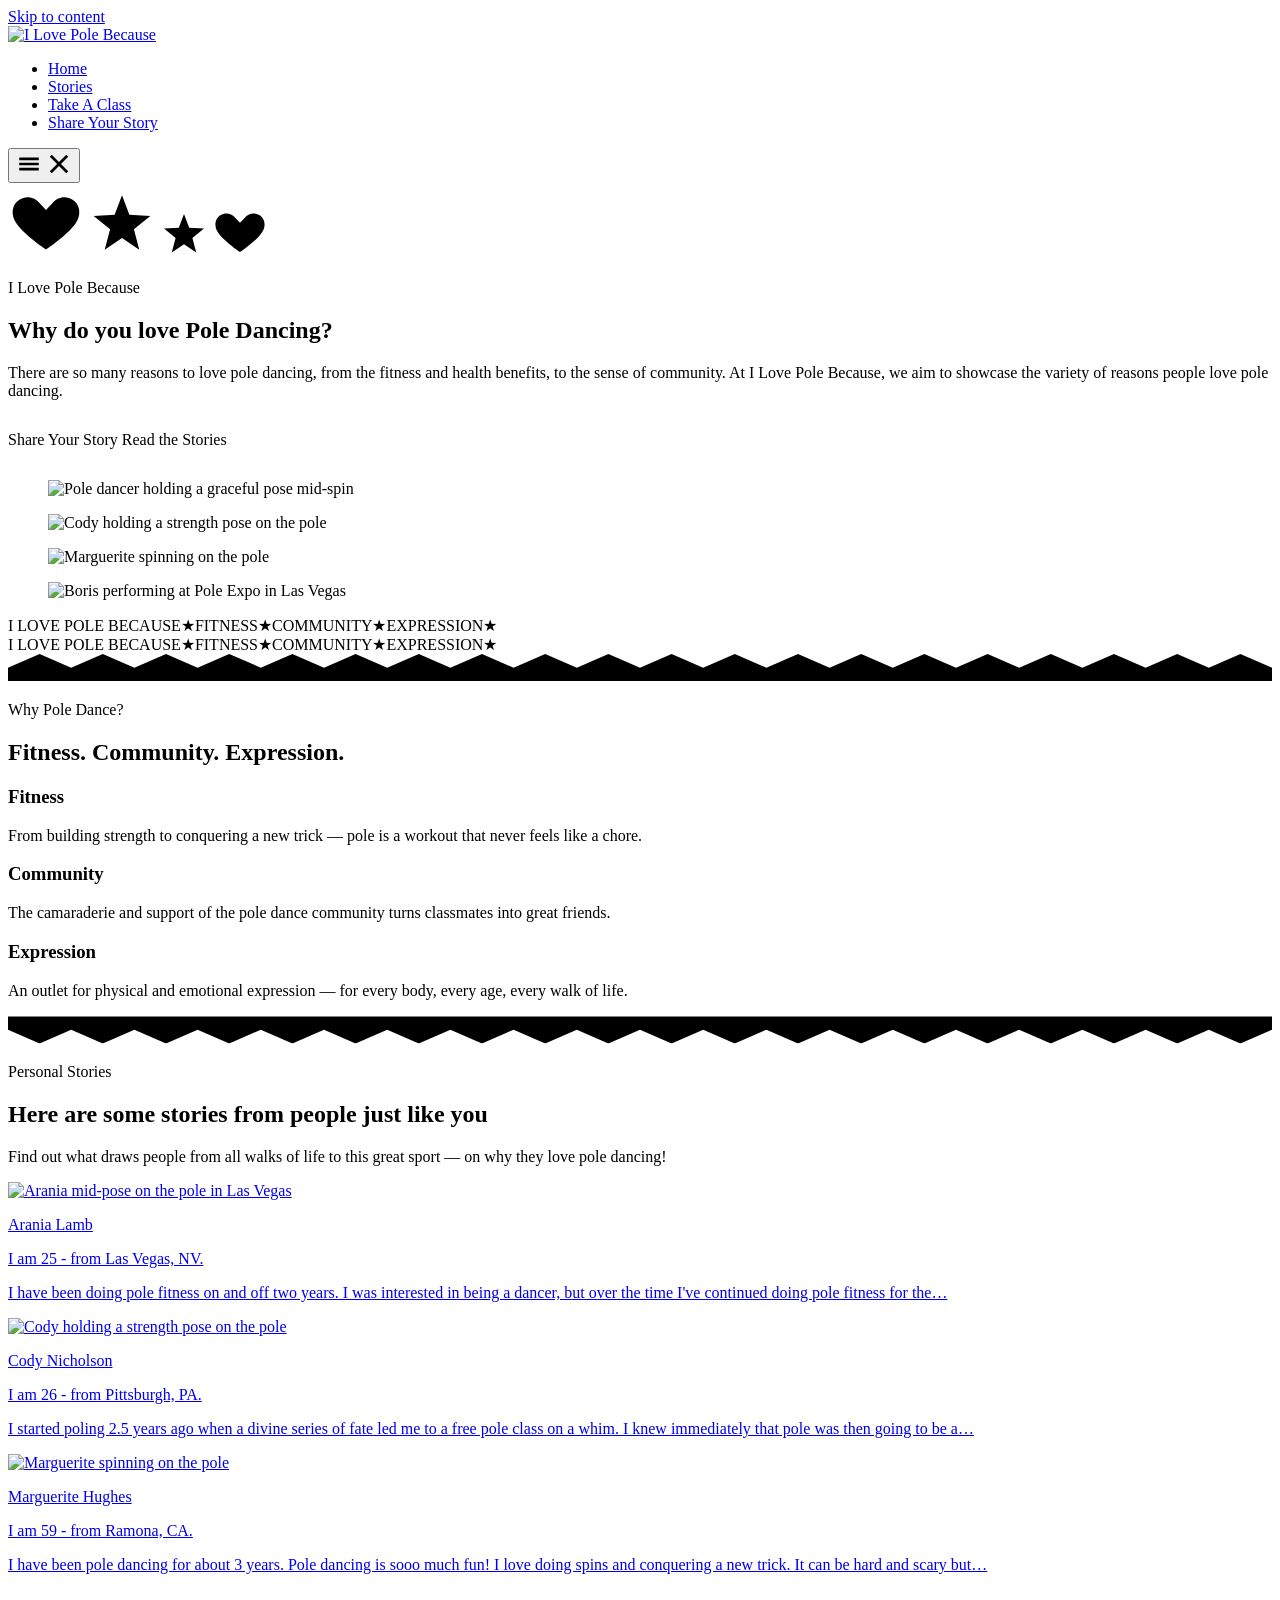
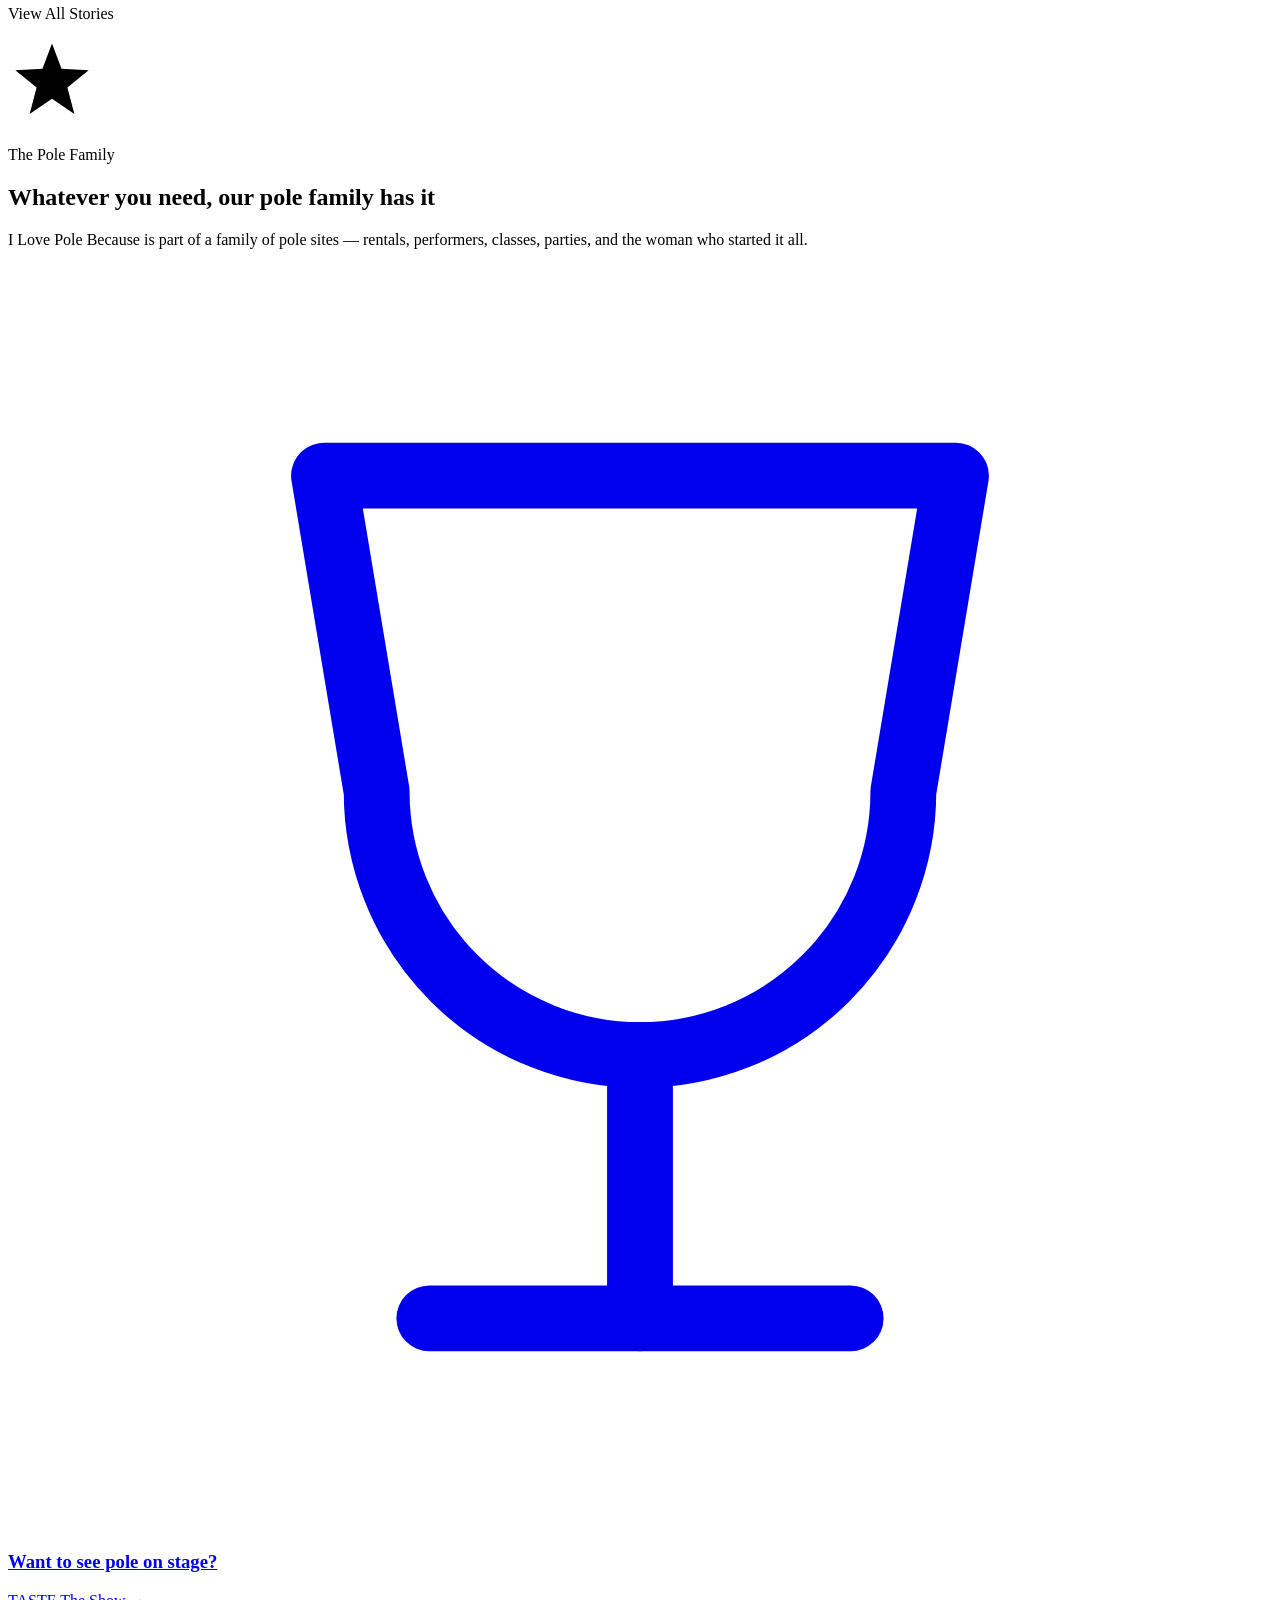
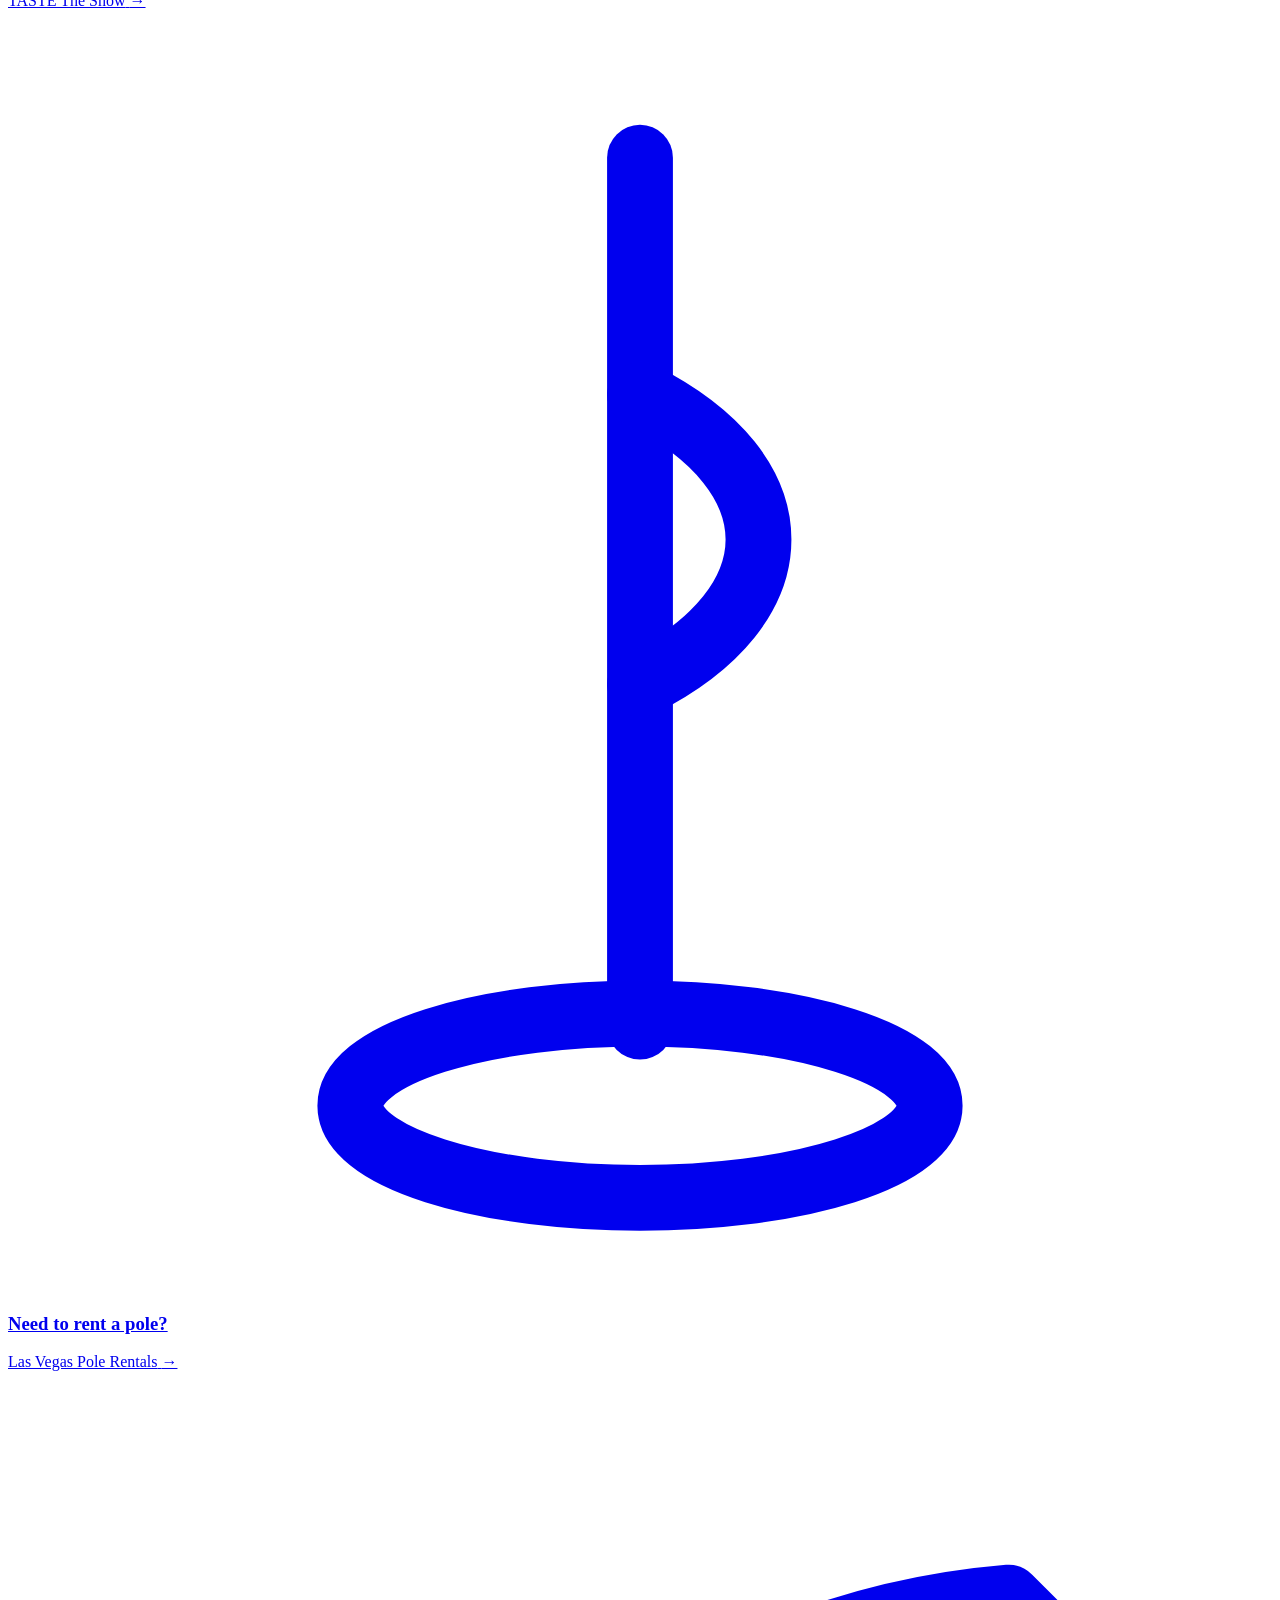
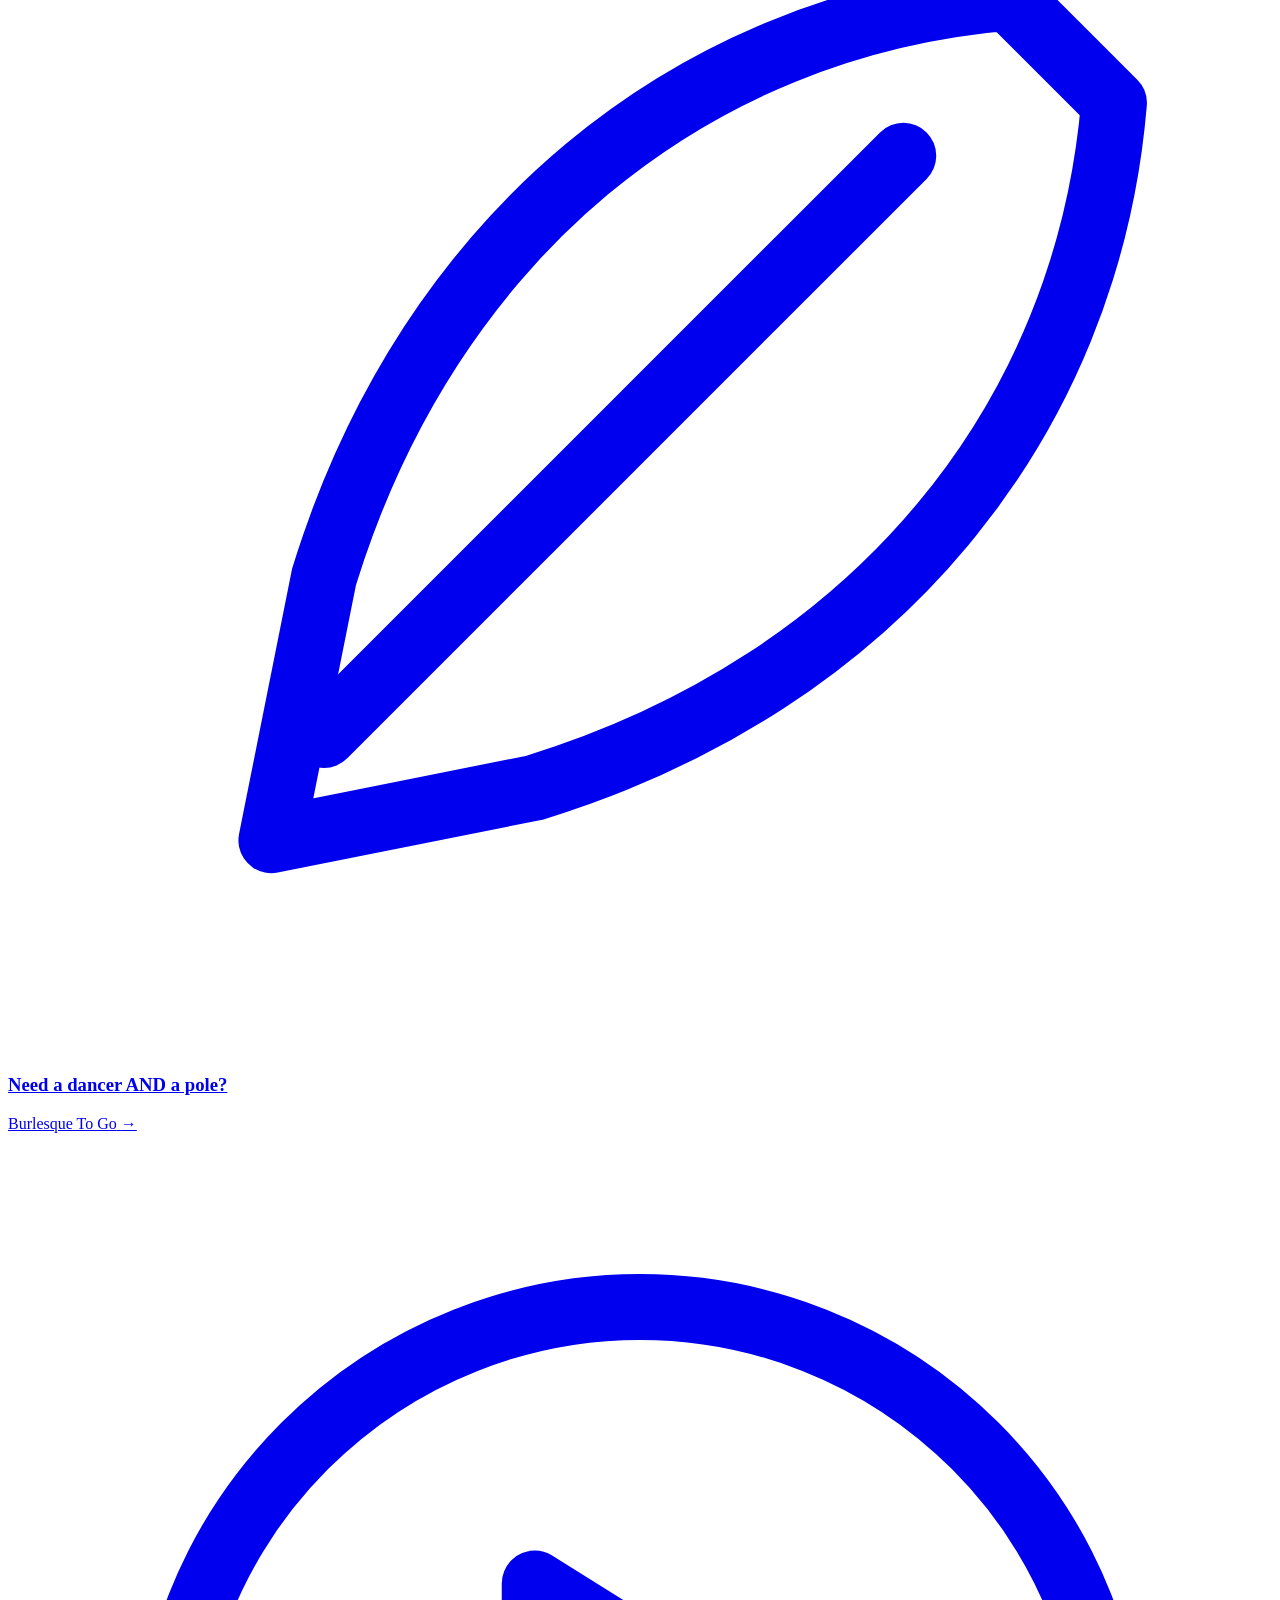
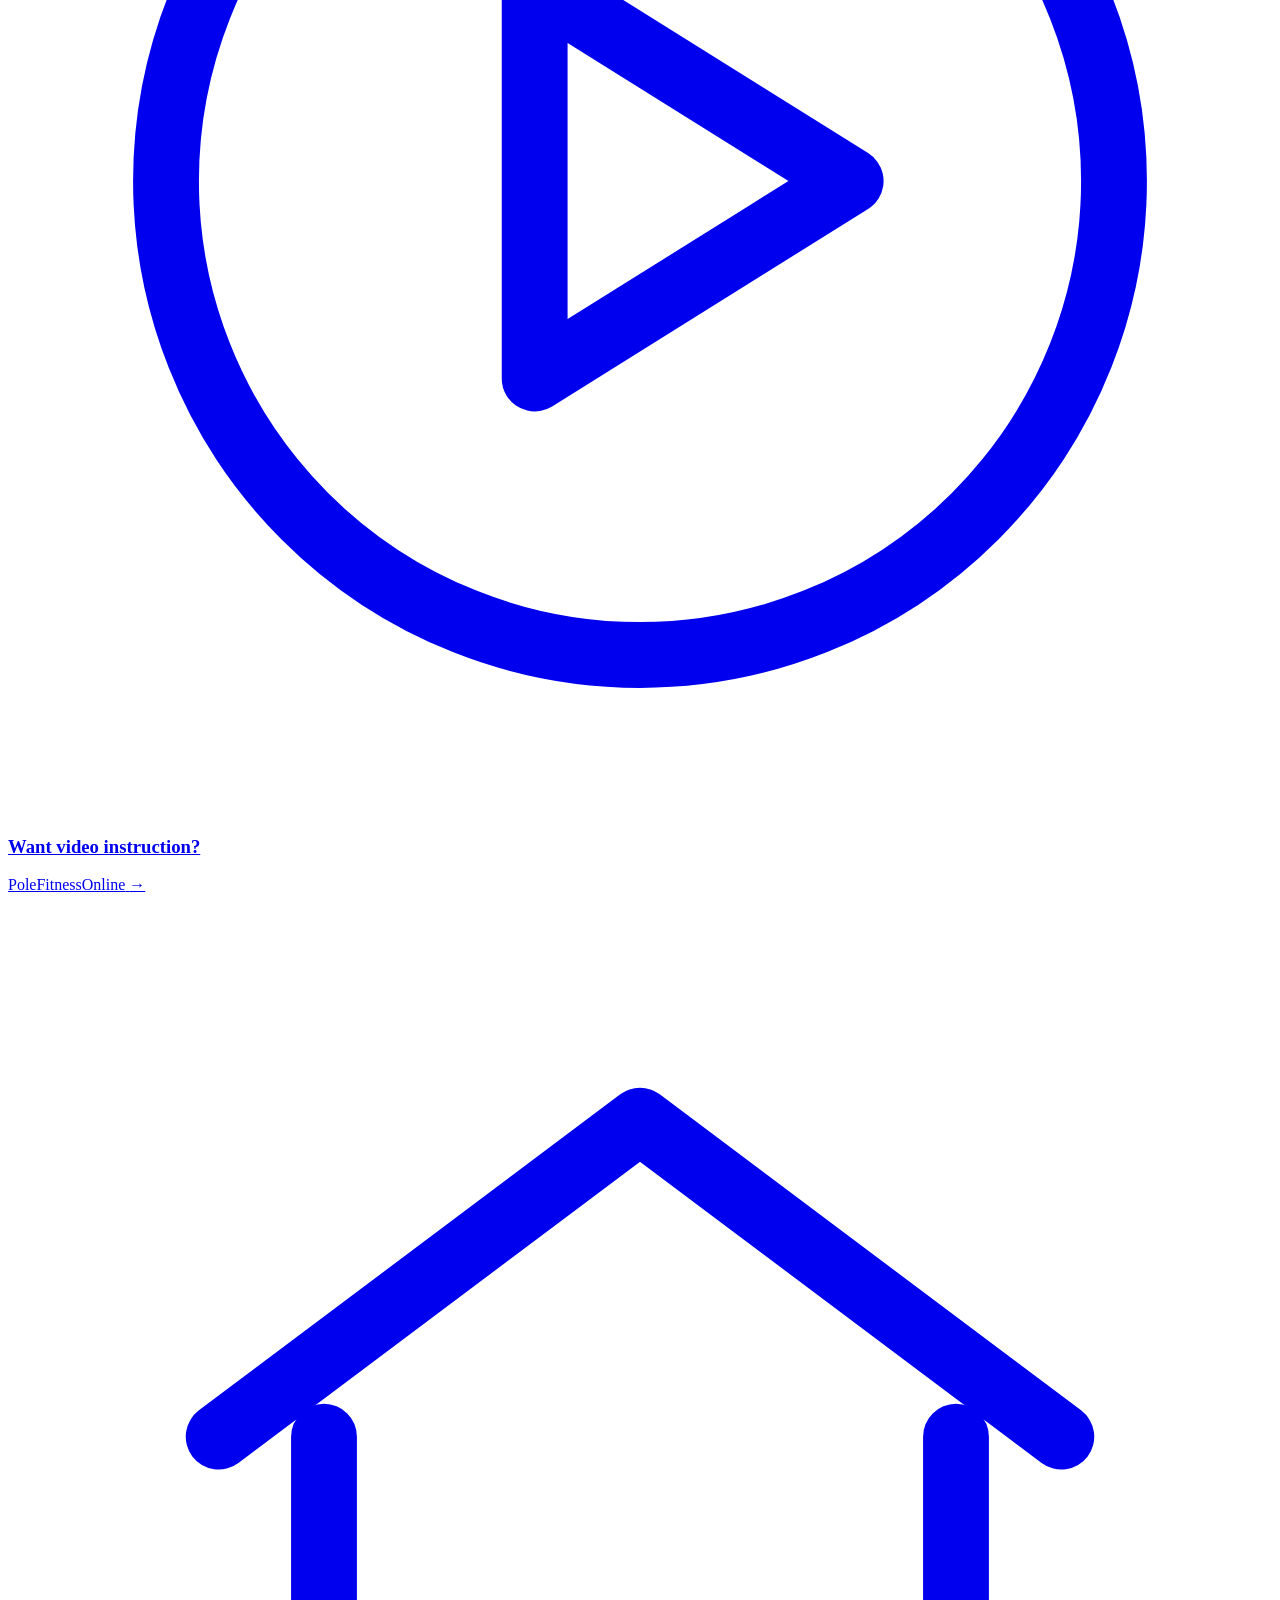
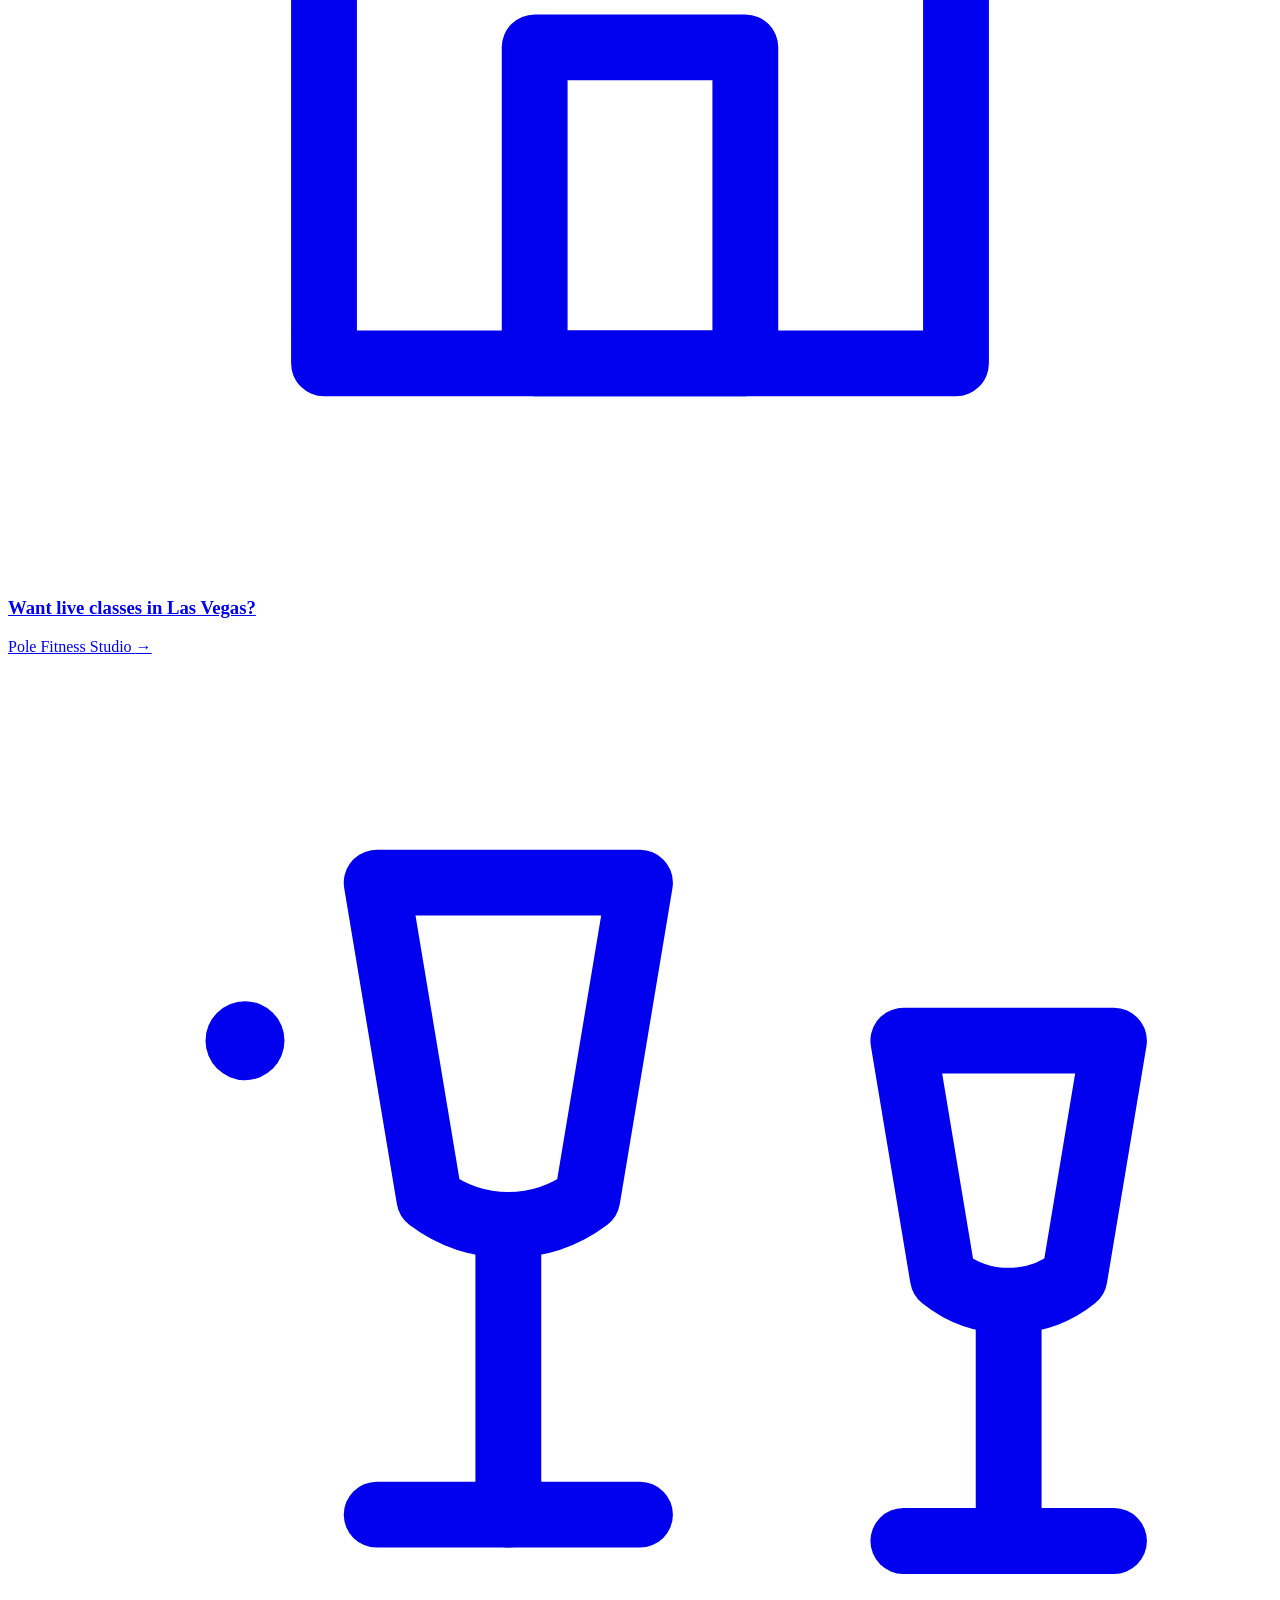
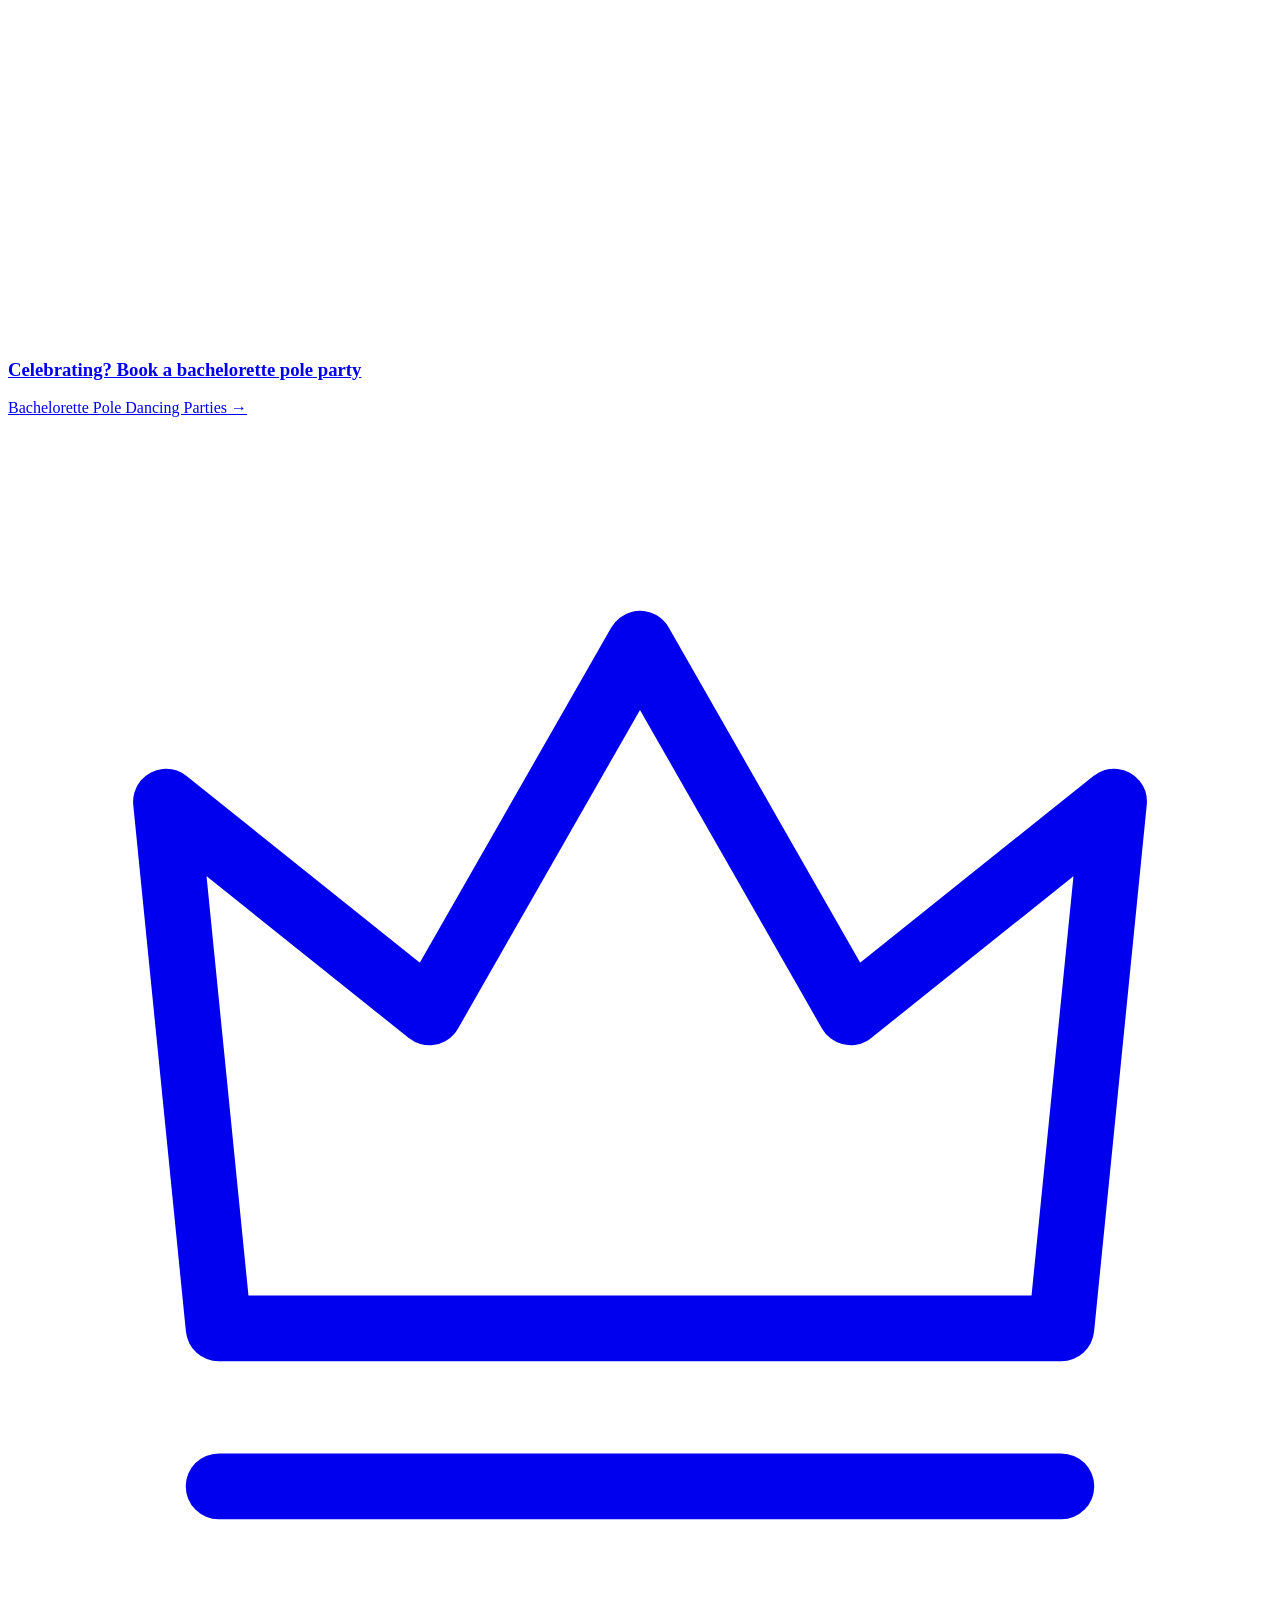
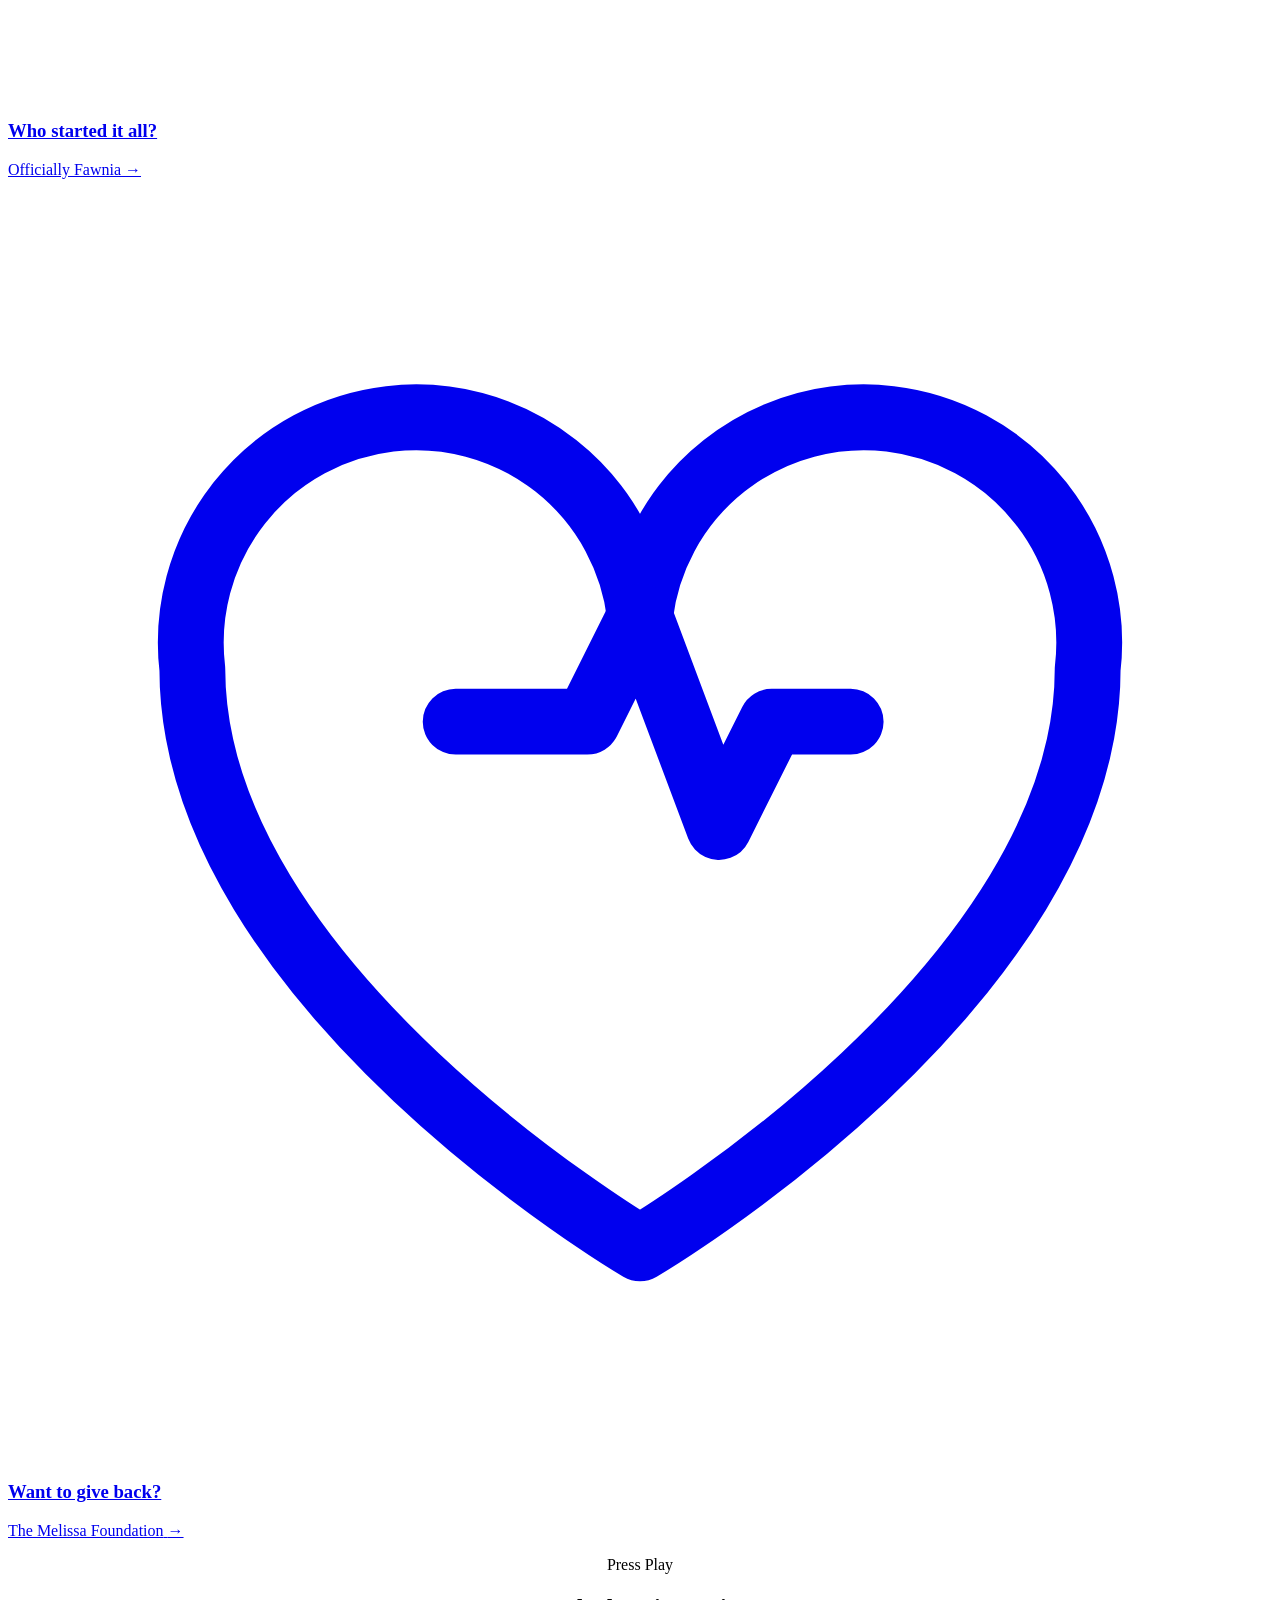
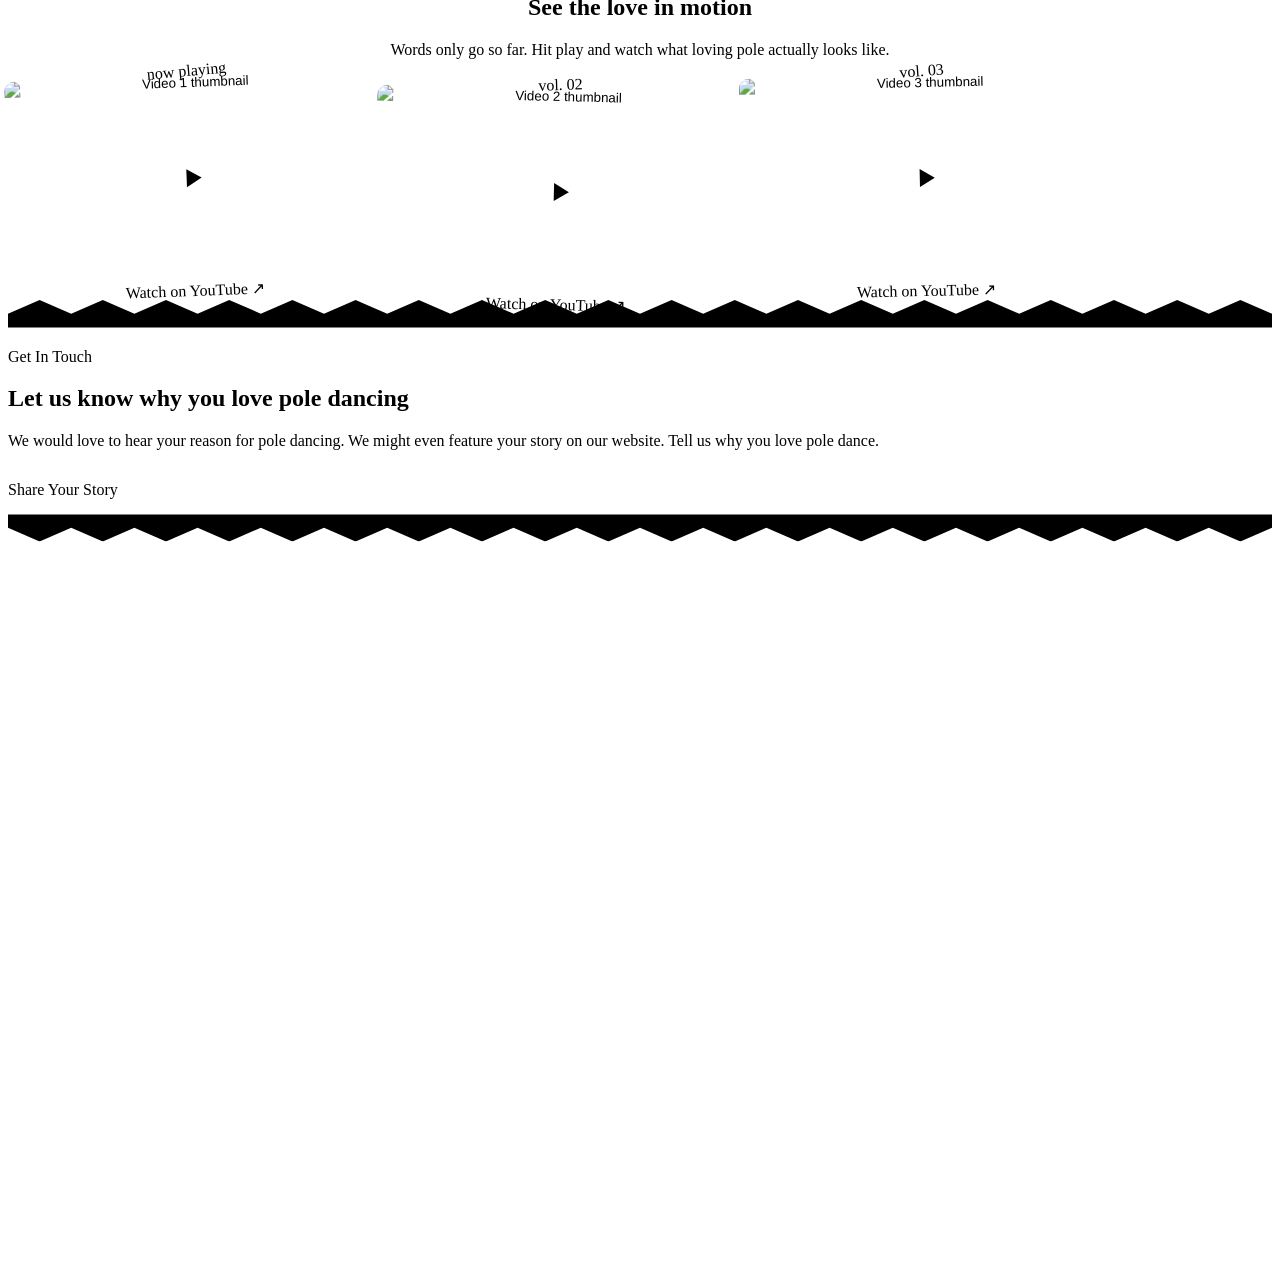
==== commit e545674b: "Link TASTE at tastetheshow.com TASTE The Show now lives at its own domain; point the family links th" ====
--- a/index.html
+++ b/index.html
@@ -1 +1 @@
-<!DOCTYPE html><html lang=en><head><!-- Google tag (gtag.js) --><script async src="https://www.googletagmanager.com/gtag/js?id=G-2T5BPMNR66"></script><script>window.dataLayer = window.dataLayer || [];function gtag(){dataLayer.push(arguments);}gtag('js', new Date());gtag('config', 'G-2T5BPMNR66');</script><meta charset=utf-8><meta content="width=device-width,initial-scale=1" name=viewport><meta content="IE=edge" http-equiv=X-UA-Compatible><title>Why Do You Love Pole Dancing? | I Love Pole Because</title><meta content="There are so many reasons to love pole dancing — fitness, community, expression. Read real stories from real people and share your own reason." name=description><link href=https://ilovepolebecause.com/ rel=canonical><meta content=website property=og:type><meta content="Why Do You Love Pole Dancing? | I Love Pole Because" property=og:title><meta content="There are so many reasons to love pole dancing — fitness, community, expression. Read real stories from real people and share your own reason." property=og:description><meta content=https://ilovepolebecause.com/ property=og:url><meta content=https://ilovepolebecause.com/og-image.png property=og:image><meta content="I Love Pole Because" property=og:site_name><meta content=summary_large_image name=twitter:card><meta content="Why Do You Love Pole Dancing? | I Love Pole Because" name=twitter:title><meta content="There are so many reasons to love pole dancing — fitness, community, expression. Read real stories from real people and share your own reason." name=twitter:description><meta content=https://ilovepolebecause.com/og-image.png name=twitter:image><link href=./favicon.svg rel=icon type=image/svg+xml><link href=./apple-touch-icon.png rel=apple-touch-icon sizes=180x180><link href=./site.webmanifest rel=manifest><script type=application/ld+json>{"@context":"https://schema.org","@type":"WebSite","name":"I Love Pole Because","url":"https://ilovepolebecause.com/","description":"Community stories on why people love pole dancing — fitness, community, and expression."}</script><script type=application/ld+json>{"@context":"https://schema.org","@type":"Organization","name":"I Love Pole Because","url":"https://ilovepolebecause.com/","logo":"https://ilovepolebecause.com/apple-touch-icon.png"}</script><meta content="Astro v4.16.19" name=generator><link href=./assets/privacy.CB_iWWo0.css rel=stylesheet><link href=./assets/index.BjNlOLE4.css rel=stylesheet><style>.btn[data-astro-cid-vnzlvqnm]{display:inline-flex;align-items:center;justify-content:center;gap:var(--space-2);padding:var(--space-3) var(--space-6);border-radius:var(--radius-full);font:inherit;font-weight:var(--fw-bold);text-decoration:none;cursor:pointer;border:var(--border-chunky);box-shadow:var(--shadow-hard);transition:transform var(--duration-fast) var(--ease-out),box-shadow var(--duration-fast) var(--ease-out),background var(--duration-fast) var(--ease-out);min-height:48px;min-width:44px}.btn[data-astro-cid-vnzlvqnm]:hover{transform:translate(-2px,-2px);box-shadow:var(--shadow-hard-lg)}.btn[data-astro-cid-vnzlvqnm]:active{transform:translate(2px,2px);box-shadow:var(--shadow-hard-sm)}.btn--lg[data-astro-cid-vnzlvqnm]{padding:var(--space-4) var(--space-8);font-size:var(--fs-lg)}.btn--primary[data-astro-cid-vnzlvqnm]{background:var(--color-primary);color:var(--color-primary-contrast)}.btn--secondary[data-astro-cid-vnzlvqnm]{background:var(--color-pop-yellow);color:var(--color-ink)}.btn--ghost[data-astro-cid-vnzlvqnm]{background:#fff;color:var(--color-ink)}.btn--full[data-astro-cid-vnzlvqnm]{width:100%}@media (prefers-reduced-motion:reduce){.btn[data-astro-cid-vnzlvqnm]:active,.btn[data-astro-cid-vnzlvqnm]:hover{transform:none}}</style><script type=module>const m=document.documentElement;m.classList.add("js");const u=window.matchMedia("(prefers-reduced-motion: reduce)").matches,a=document.querySelectorAll(".reveal, .reveal-scale, [data-stagger]");if(document.querySelectorAll("[data-stagger]").forEach(e=>{Array.from(e.children).forEach((e,t)=>{e.style.transitionDelay=u?"0ms":80*t+"ms"})}),u||!("IntersectionObserver"in window))a.forEach(e=>e.classList.add("in-view"));else{const e=e=>{e.classList.add("in-view")},t=new IntersectionObserver(n=>{for(const o of n)o.isIntersecting&&(e(o.target),t.unobserve(o.target))},{threshold:0,rootMargin:"0px 0px -6% 0px"});let n=!1;const o=()=>{n=!1;const o=window.innerHeight;a.forEach(n=>{if(n.classList.contains("in-view"))return;const r=n.getBoundingClientRect();r.top<.94*o&&r.bottom>0&&(e(n),t.unobserve(n))})},r=()=>{n||(n=!0,requestAnimationFrame(o))};window.addEventListener("scroll",r,{passive:!0}),window.addEventListener("resize",r,{passive:!0}),window.addEventListener("load",o),setTimeout(o,300),setTimeout(()=>{a.forEach(e)},3500),a.forEach(e=>t.observe(e))}const n=document.getElementById("mobile-nav-toggle"),o=document.getElementById("mobile-nav-drawer");if(o&&o.parentElement!==document.body&&document.body.appendChild(o),n&&o){const e=()=>{n.setAttribute("aria-expanded","false"),n.setAttribute("aria-label","Open menu"),o.setAttribute("hidden",""),document.body.style.overflow=""},t=()=>{n.setAttribute("aria-expanded","true"),n.setAttribute("aria-label","Close menu"),o.removeAttribute("hidden"),document.body.style.overflow="hidden",o.querySelector("a")?.focus()};n.addEventListener("click",()=>{"true"===n.getAttribute("aria-expanded")?e():t()}),o.addEventListener("click",t=>{t.target.closest("a")&&e()}),document.addEventListener("keydown",t=>{"Escape"===t.key&&"true"===n.getAttribute("aria-expanded")&&(e(),n.focus())})}</script><script type=module src=./assets/page.DTIbhfSr.js></script><style>.video-band{padding:var(--space-16) 0;background:var(--color-bg);text-align:center}.vid-wall{display:grid;gap:var(--space-8);grid-template-columns:1fr;max-width:1100px;margin:var(--space-8) auto 0;padding:0 var(--space-4)}@media (min-width:820px){.vid-wall{grid-template-columns:repeat(3,1fr);gap:var(--space-6)}.vid-card:nth-child(1){transform:rotate(-2.2deg)}.vid-card:nth-child(2){transform:rotate(1.4deg) translateY(14px)}.vid-card:nth-child(3){transform:rotate(-1.2deg)}}.vid-card{position:relative;margin:0;background:var(--color-surface);border:var(--border-chunky);border-radius:14px;box-shadow:var(--shadow-hard);padding:var(--space-3) var(--space-3) var(--space-2);transition:transform .25s var(--ease-bounce),box-shadow .25s var(--ease-bounce)}.vid-card:hover{transform:rotate(0) translateY(-4px);box-shadow:var(--shadow-hard-lg)}.vid-card--pink .vid-tape{background:var(--color-pop-pink)}.vid-card--yellow .vid-tape{background:var(--color-pop-yellow)}.vid-card--mint .vid-tape{background:var(--color-pop-mint)}.vid-tape{position:absolute;top:-14px;left:50%;transform:translateX(-50%) rotate(-3deg);font-family:var(--font-display);font-size:var(--fs-sm);color:var(--color-ink);border:2px solid var(--color-ink);border-radius:4px;padding:1px 14px;box-shadow:var(--shadow-hard-sm);z-index:2;white-space:nowrap}.vid-screen{position:relative;display:block;width:100%;aspect-ratio:16/9;overflow:hidden;border:var(--border-chunky);border-radius:10px;background:var(--color-ink);padding:0;cursor:pointer}.vid-screen img{width:100%;height:100%;object-fit:cover;display:block;transition:transform .3s var(--ease-bounce)}.vid-screen:hover img{transform:scale(1.05)}.vid-screen iframe{position:absolute;inset:0;width:100%;height:100%;border:0}.vid-playbtn{position:absolute;top:50%;left:50%;transform:translate(-50%,-50%);width:64px;height:64px;border-radius:var(--radius-full,999px);background:var(--color-primary);color:var(--color-primary-contrast);border:var(--border-chunky);box-shadow:var(--shadow-hard-sm);display:flex;align-items:center;justify-content:center;pointer-events:none;transition:transform .25s var(--ease-bounce)}.vid-screen:hover .vid-playbtn{transform:translate(-50%,-50%) scale(1.12)}.vid-playbtn svg{margin-left:4px}.vid-card figcaption{margin-top:var(--space-2)}.vid-card figcaption a{font-family:var(--font-display);font-size:var(--fs-base);color:var(--color-ink);text-decoration:none}.vid-card figcaption a:hover{color:var(--color-primary)}</style></head><body><a href=#main class=skip-link>Skip to content</a><header class=site-header data-astro-cid-3ef6ksr2><div class=container data-astro-cid-3ef6ksr2><a href=./ class=logo aria-label="I Love Pole Because — home" data-astro-cid-3ef6ksr2><img alt="I Love Pole Because" decoding=async height=57 loading=eager src=./assets/logo.DSgeP44o_1ntwhr.webp srcset="./assets/logo.DSgeP44o_ZOX6UU.webp, ./assets/logo.DSgeP44o_1gdWlq.webp 2x" width=200 data-astro-cid-3ef6ksr2></a><nav aria-label=Primary class=primary-nav data-astro-cid-dmqpwcec><ul data-astro-cid-dmqpwcec><li data-astro-cid-dmqpwcec><a href=./ data-astro-cid-dmqpwcec aria-current=page>Home</a></li><li data-astro-cid-dmqpwcec><a href=./stories data-astro-cid-dmqpwcec>Stories</a></li><li data-astro-cid-dmqpwcec><a href=https://www.polefitnessonline.com rel="noopener noreferrer" target=_blank data-astro-cid-dmqpwcec>Take A Class</a></li><li data-astro-cid-dmqpwcec><a href=./share-your-story class=nav-cta data-astro-cid-dmqpwcec>Share Your Story</a></li></ul></nav><div class=mobile-nav-wrap data-astro-cid-37bvxqo4><button aria-controls=mobile-nav-drawer aria-expanded=false aria-label="Open menu" data-astro-cid-37bvxqo4 id=mobile-nav-toggle type=button><svg viewBox="0 0 24 24" aria-hidden=true class=icon-open height=26 width=26 data-astro-cid-37bvxqo4><path d="M3 6h18v2.5H3zM3 10.75h18v2.5H3zM3 15.5h18V18H3z" fill=currentColor data-astro-cid-37bvxqo4></path></svg> <svg viewBox="0 0 24 24" aria-hidden=true class=icon-close height=26 width=26 data-astro-cid-37bvxqo4><path d="M5.3 3.5 12 10.2l6.7-6.7 1.8 1.8L13.8 12l6.7 6.7-1.8 1.8L12 13.8l-6.7 6.7-1.8-1.8L10.2 12 3.5 5.3z" fill=currentColor data-astro-cid-37bvxqo4></path></svg></button><div class=drawer data-astro-cid-37bvxqo4 hidden id=mobile-nav-drawer><nav aria-label="Mobile primary" data-astro-cid-37bvxqo4><ul data-astro-cid-37bvxqo4><li data-astro-cid-37bvxqo4><a href=./ data-astro-cid-37bvxqo4>Home</a></li><li data-astro-cid-37bvxqo4><a href=./stories data-astro-cid-37bvxqo4>Stories</a></li><li data-astro-cid-37bvxqo4><a href=./share-your-story data-astro-cid-37bvxqo4>Share Your Story</a></li><li data-astro-cid-37bvxqo4><a href=https://www.polefitnessonline.com rel="noopener noreferrer" target=_blank data-astro-cid-37bvxqo4>Take A Class</a></li></ul></nav></div></div></div></header><main id=main><section class=hero data-astro-cid-j7pv25f6><svg viewBox="0 0 24 24" aria-hidden=true class="sticker doodle doodle-heart-1" height=76 width=76 data-astro-cid-j7pv25f6><path d="M12 21s-7.5-4.9-9.8-9C.6 9 1.7 5.6 4.8 4.7c1.9-.6 4 .1 5.2 1.7L12 8.5l2-2.1c1.2-1.6 3.3-2.3 5.2-1.7 3.1.9 4.2 4.3 2.6 7.3-2.3 4.1-9.8 9-9.8 9z" fill=var(--color-pop-pink) stroke=var(--color-ink) stroke-linejoin=round stroke-width=1.4 data-astro-cid-j7pv25f6></path></svg> <svg viewBox="0 0 24 24" aria-hidden=true class="sticker doodle doodle--slow doodle-star-1" height=68 width=68 data-astro-cid-j7pv25f6><path d="m12 1.5 2.6 6.9 7.4.4-5.8 4.7 1.9 7.2L12 16.6l-6.1 4.1 1.9-7.2L2 8.8l7.4-.4z" fill=var(--color-pop-yellow) stroke=var(--color-ink) stroke-linejoin=round stroke-width=1.4 data-astro-cid-j7pv25f6></path></svg> <svg viewBox="0 0 24 24" aria-hidden=true class="sticker doodle doodle-star-2" height=48 width=48 data-astro-cid-j7pv25f6><path d="m12 1.5 2.6 6.9 7.4.4-5.8 4.7 1.9 7.2L12 16.6l-6.1 4.1 1.9-7.2L2 8.8l7.4-.4z" fill=var(--color-pop-blue) stroke=var(--color-ink) stroke-linejoin=round stroke-width=1.4 data-astro-cid-j7pv25f6></path></svg> <svg viewBox="0 0 24 24" aria-hidden=true class="sticker doodle doodle--slow doodle-heart-2" height=56 width=56 data-astro-cid-j7pv25f6><path d="M12 21s-7.5-4.9-9.8-9C.6 9 1.7 5.6 4.8 4.7c1.9-.6 4 .1 5.2 1.7L12 8.5l2-2.1c1.2-1.6 3.3-2.3 5.2-1.7 3.1.9 4.2 4.3 2.6 7.3-2.3 4.1-9.8 9-9.8 9z" fill=var(--color-pop-mint) stroke=var(--color-ink) stroke-linejoin=round stroke-width=1.4 data-astro-cid-j7pv25f6></path></svg><div class=container data-astro-cid-j7pv25f6><div class="reveal copy" data-astro-cid-j7pv25f6><p class=eyebrow data-astro-cid-j7pv25f6>I Love Pole Because</p><h1 class=marker-underline data-astro-cid-j7pv25f6>Why do you <span class=text-outline data-astro-cid-j7pv25f6>love</span> Pole Dancing?</h1><p class=subtitle data-astro-cid-j7pv25f6>There are so many reasons to love pole dancing, from the fitness and health benefits, to the sense of community. At I Love Pole Because, we aim to showcase the variety of reasons people love pole dancing.</p><div class=ctas data-astro-cid-j7pv25f6><a href=./share-your-story class="btn btn--lg btn--primary" data-astro-cid-vnzlvqnm>Share Your Story</a> <a href=./stories class="btn btn--lg btn--ghost" data-astro-cid-vnzlvqnm>Read the Stories</a></div></div><div class="collage reveal-scale" data-astro-cid-j7pv25f6 aria-label="A scrapbook collage of pole dancers from our community" role=img><figure class="polaroid c1" data-astro-cid-j7pv25f6><span aria-hidden=true class="tape tape-c1" data-astro-cid-j7pv25f6></span> <img alt="Pole dancer holding a graceful pose mid-spin" decoding=async height=833 loading=eager src=./assets/hero-poledancing.CR6khk5w_Z2qd2Mk.webp srcset="./assets/hero-poledancing.CR6khk5w_2nyVQD.webp 420w, ./assets/hero-poledancing.CR6khk5w_nwDA2.webp 700w" width=1249 data-astro-cid-j7pv25f6 sizes="(min-width: 1024px) 22rem, 60vw"></figure><figure class="polaroid c2" data-astro-cid-j7pv25f6><span aria-hidden=true class="tape tape--pink tape-c2" data-astro-cid-j7pv25f6></span> <img alt="Cody holding a strength pose on the pole" decoding=async height=2115 loading=eager src=./assets/cody-nicholson.CJRZMHO8_mGWeL.webp srcset="./assets/cody-nicholson.CJRZMHO8_1cu2sd.webp 300w, ./assets/cody-nicholson.CJRZMHO8_Z1HmLbG.webp 520w" width=1439 data-astro-cid-j7pv25f6 sizes="(min-width: 1024px) 16rem, 45vw"></figure><figure class="polaroid c3" data-astro-cid-j7pv25f6><span aria-hidden=true class="tape tape--yellow tape-c3" data-astro-cid-j7pv25f6></span> <img alt="Marguerite spinning on the pole" decoding=async height=1600 loading=lazy src=./assets/marguerite-hughes.D23QS0Qe_Z1cr3cH.webp srcset="./assets/marguerite-hughes.D23QS0Qe_25BeL8.webp 300w, ./assets/marguerite-hughes.D23QS0Qe_ZOfyRL.webp 520w" width=1200 data-astro-cid-j7pv25f6 sizes="(min-width: 1024px) 15rem, 42vw"></figure><figure class="polaroid c4" data-astro-cid-j7pv25f6><span aria-hidden=true class="tape tape-c4" data-astro-cid-j7pv25f6></span> <img alt="Boris performing at Pole Expo in Las Vegas" decoding=async height=3541 loading=lazy src=./assets/boris-kynonesz.UvV1H9ny_2w2Am.webp srcset="./assets/boris-kynonesz.UvV1H9ny_LISfJ.webp 300w, ./assets/boris-kynonesz.UvV1H9ny_Z287Uoa.webp 520w" width=3541 data-astro-cid-j7pv25f6 sizes="(min-width: 1024px) 14rem, 40vw"></figure></div></div></section><div class=marquee role=presentation><div class=marquee-track><div class=marquee-chunk><span>I LOVE POLE BECAUSE</span><span aria-hidden=true>★</span><span>FITNESS</span><span aria-hidden=true>★</span><span>COMMUNITY</span><span aria-hidden=true>★</span><span>EXPRESSION</span><span aria-hidden=true>★</span></div><div class=marquee-chunk aria-hidden=true><span>I LOVE POLE BECAUSE</span><span>★</span><span>FITNESS</span><span>★</span><span>COMMUNITY</span><span>★</span><span>EXPRESSION</span><span>★</span></div></div></div><svg viewBox="0 0 1200 26" aria-hidden=true class=zigzag preserveAspectRatio=none><path d="M0 26 L0 13 L30 0 L60 13 L90 0 L120 13 L150 0 L180 13 L210 0 L240 13 L270 0 L300 13 L330 0 L360 13 L390 0 L420 13 L450 0 L480 13 L510 0 L540 13 L570 0 L600 13 L630 0 L660 13 L690 0 L720 13 L750 0 L780 13 L810 0 L840 13 L870 0 L900 13 L930 0 L960 13 L990 0 L1020 13 L1050 0 L1080 13 L1110 0 L1140 13 L1170 0 L1200 13 L1200 26 Z" fill=var(--color-pop-yellow)></path></svg><section class="band band--yellow reasons-band" data-astro-cid-j7pv25f6><div class=container data-astro-cid-j7pv25f6><header class="section-header section-header--center" data-astro-cid-wk2votdk><p class=eyebrow data-astro-cid-wk2votdk>Why Pole Dance?</p><h2 data-astro-cid-wk2votdk>Fitness. Community. Expression.</h2></header><div class="grid reasons" data-astro-cid-j7pv25f6 data-stagger><div class=card data-astro-cid-dohjnao5><h3 data-astro-cid-dohjnao5>Fitness</h3><p data-astro-cid-dohjnao5>From building strength to conquering a new trick — pole is a workout that never feels like a chore.</p></div><div class=card data-astro-cid-dohjnao5><h3 data-astro-cid-dohjnao5>Community</h3><p data-astro-cid-dohjnao5>The camaraderie and support of the pole dance community turns classmates into great friends.</p></div><div class=card data-astro-cid-dohjnao5><h3 data-astro-cid-dohjnao5>Expression</h3><p data-astro-cid-dohjnao5>An outlet for physical and emotional expression — for every body, every age, every walk of life.</p></div></div></div></section><svg viewBox="0 0 1200 26" aria-hidden=true class=zigzag preserveAspectRatio=none style=transform:scaleY(-1)><path d="M0 26 L0 13 L30 0 L60 13 L90 0 L120 13 L150 0 L180 13 L210 0 L240 13 L270 0 L300 13 L330 0 L360 13 L390 0 L420 13 L450 0 L480 13 L510 0 L540 13 L570 0 L600 13 L630 0 L660 13 L690 0 L720 13 L750 0 L780 13 L810 0 L840 13 L870 0 L900 13 L930 0 L960 13 L990 0 L1020 13 L1050 0 L1080 13 L1110 0 L1140 13 L1170 0 L1200 13 L1200 26 Z" fill=var(--color-pop-yellow)></path></svg><section class=container data-astro-cid-j7pv25f6><header class="section-header section-header--center" data-astro-cid-wk2votdk><p class=eyebrow data-astro-cid-wk2votdk>Personal Stories</p><h2 data-astro-cid-wk2votdk>Here are some stories from people just like you</h2><p class=description data-astro-cid-wk2votdk>Find out what draws people from all walks of life to this great sport — on why they love pole dancing!</p></header><div class="grid highlights" data-astro-cid-j7pv25f6 data-stagger><a href=./stories#arania-lamb class="polaroid story-polaroid" data-astro-cid-j7pv25f6><img alt="Arania mid-pose on the pole in Las Vegas" decoding=async height=1610 loading=lazy src=./assets/arania-lamb.CVPD_vzg_1Lqg26.webp srcset="./assets/arania-lamb.CVPD_vzg_14A1os.webp 400w, ./assets/arania-lamb.CVPD_vzg_bM19d.webp 800w" width=896 data-astro-cid-j7pv25f6 sizes="(min-width: 768px) 30vw, 100vw"><p class=story-name data-astro-cid-j7pv25f6>Arania Lamb</p><p class=story-byline data-astro-cid-j7pv25f6>I am 25 - from Las Vegas, NV.</p><p class=story-excerpt data-astro-cid-j7pv25f6>I have been doing pole fitness on and off two years. I was interested in being a dancer, but over the time I&#39;ve continued doing pole fitness for the…</p></a><a href=./stories#cody-nicholson class="polaroid story-polaroid" data-astro-cid-j7pv25f6><img alt="Cody holding a strength pose on the pole" decoding=async height=2115 loading=lazy src=./assets/cody-nicholson.CJRZMHO8_Z1EJ2LY.webp srcset="./assets/cody-nicholson.CJRZMHO8_Z1WIER7.webp 400w, ./assets/cody-nicholson.CJRZMHO8_2eEsGz.webp 800w" width=1439 data-astro-cid-j7pv25f6 sizes="(min-width: 768px) 30vw, 100vw"><p class=story-name data-astro-cid-j7pv25f6>Cody Nicholson</p><p class=story-byline data-astro-cid-j7pv25f6>I am 26 - from Pittsburgh, PA.</p><p class=story-excerpt data-astro-cid-j7pv25f6>I started poling 2.5 years ago when a divine series of fate led me to a free pole class on a whim. I knew immediately that pole was then going to be a…</p></a><a href=./stories#marguerite-hughes class="polaroid story-polaroid" data-astro-cid-j7pv25f6><img alt="Marguerite spinning on the pole" decoding=async height=1600 loading=lazy src=./assets/marguerite-hughes.D23QS0Qe_Z1LjDsV.webp srcset="./assets/marguerite-hughes.D23QS0Qe_ZPzqlK.webp 400w, ./assets/marguerite-hughes.D23QS0Qe_Z1InqB0.webp 800w" width=1200 data-astro-cid-j7pv25f6 sizes="(min-width: 768px) 30vw, 100vw"><p class=story-name data-astro-cid-j7pv25f6>Marguerite Hughes</p><p class=story-byline data-astro-cid-j7pv25f6>I am 59 - from Ramona, CA.</p><p class=story-excerpt data-astro-cid-j7pv25f6>I have been pole dancing for about 3 years. Pole dancing is sooo much fun! I love doing spins and conquering a new trick. It can be hard and scary but…</p></a></div><div class="reveal center-cta" data-astro-cid-j7pv25f6><a href=./stories class="btn btn--lg btn--primary" data-astro-cid-vnzlvqnm>View All Stories</a></div></section><section class="container reveal pole-family" data-astro-cid-lt72vqnu id=pole-family><svg viewBox="0 0 24 24" aria-hidden=true class="sticker corner-sticker" height=88 width=88 data-astro-cid-lt72vqnu><path d="m12 1.5 2.6 6.9 7.4.4-5.8 4.7 1.9 7.2L12 16.6l-6.1 4.1 1.9-7.2L2 8.8l7.4-.4z" fill=var(--color-pop-yellow) stroke=var(--color-ink) stroke-linejoin=round stroke-width=1.4 data-astro-cid-lt72vqnu></path></svg><header class="section-header section-header--center" data-astro-cid-wk2votdk><p class=eyebrow data-astro-cid-wk2votdk>The Pole Family</p><h2 data-astro-cid-wk2votdk>Whatever you need, our pole family has it</h2><p class=description data-astro-cid-wk2votdk>I Love Pole Because is part of a family of pole sites — rentals, performers, classes, parties, and the woman who started it all.</p></header><div class=family-grid data-stagger data-astro-cid-lt72vqnu><a href=https://thecreatorie.github.io/thetasteshow/ class=family-card rel="noopener noreferrer" target=_blank data-astro-cid-lt72vqnu><span aria-hidden=true class=icon data-astro-cid-lt72vqnu><svg viewBox="0 0 48 48" data-astro-cid-lt72vqnu fill=none stroke=currentColor stroke-width=2.5 stroke-linecap=round stroke-linejoin=round><path d="M12 8h24l-2 12a10 10 0 0 1-20 0z" data-astro-cid-lt72vqnu></path><line data-astro-cid-lt72vqnu x1=24 x2=24 y1=30 y2=40></line><line data-astro-cid-lt72vqnu x1=16 x2=32 y1=40 y2=40 stroke=var(--color-secondary)></line></svg></span><h3 class=question data-astro-cid-lt72vqnu>Want to see pole on stage?</h3><p class=site-name data-astro-cid-lt72vqnu><span data-astro-cid-lt72vqnu>TASTE The Show</span> <span aria-hidden=true class=arrow data-astro-cid-lt72vqnu>→</span></p></a><a href=https://lasvegaspolerentals.com class=family-card rel="noopener noreferrer" target=_blank data-astro-cid-lt72vqnu><span aria-hidden=true class=icon data-astro-cid-lt72vqnu><svg viewBox="0 0 48 48" data-astro-cid-lt72vqnu fill=none stroke=currentColor stroke-width=2.5 stroke-linecap=round><line data-astro-cid-lt72vqnu x1=24 x2=24 y1=5 y2=38></line><ellipse cx=24 cy=41 data-astro-cid-lt72vqnu rx=11 ry=3.5></ellipse><path d="M24 14c6 3 6 8 0 11" data-astro-cid-lt72vqnu stroke=var(--color-secondary)></path></svg></span><h3 class=question data-astro-cid-lt72vqnu>Need to rent a pole?</h3><p class=site-name data-astro-cid-lt72vqnu><span data-astro-cid-lt72vqnu>Las Vegas Pole Rentals</span> <span aria-hidden=true class=arrow data-astro-cid-lt72vqnu>→</span></p></a><a href=https://burlesquetogo.com class=family-card rel="noopener noreferrer" target=_blank data-astro-cid-lt72vqnu><span aria-hidden=true class=icon data-astro-cid-lt72vqnu><svg viewBox="0 0 48 48" data-astro-cid-lt72vqnu fill=none stroke=currentColor stroke-width=2.5 stroke-linecap=round stroke-linejoin=round><path d="M38 8c-12 1-22 9-26 22l-2 10 10-2c13-4 21-14 22-26z" data-astro-cid-lt72vqnu></path><path d="M12 36 34 14" data-astro-cid-lt72vqnu stroke=var(--color-secondary)></path></svg></span><h3 class=question data-astro-cid-lt72vqnu>Need a dancer AND a pole?</h3><p class=site-name data-astro-cid-lt72vqnu><span data-astro-cid-lt72vqnu>Burlesque To Go</span> <span aria-hidden=true class=arrow data-astro-cid-lt72vqnu>→</span></p></a><a href=https://www.polefitnessonline.com class=family-card rel="noopener noreferrer" target=_blank data-astro-cid-lt72vqnu><span aria-hidden=true class=icon data-astro-cid-lt72vqnu><svg viewBox="0 0 48 48" data-astro-cid-lt72vqnu fill=none stroke=currentColor stroke-width=2.5 stroke-linejoin=round><circle cx=24 cy=24 data-astro-cid-lt72vqnu r=18></circle><path d="M20 16.5 32 24l-12 7.5z" fill=var(--color-secondary) stroke=var(--color-secondary) data-astro-cid-lt72vqnu></path></svg></span><h3 class=question data-astro-cid-lt72vqnu>Want video instruction?</h3><p class=site-name data-astro-cid-lt72vqnu><span data-astro-cid-lt72vqnu>PoleFitnessOnline</span> <span aria-hidden=true class=arrow data-astro-cid-lt72vqnu>→</span></p></a><a href=https://www.polefitnessstudio.com class=family-card rel="noopener noreferrer" target=_blank data-astro-cid-lt72vqnu><span aria-hidden=true class=icon data-astro-cid-lt72vqnu><svg viewBox="0 0 48 48" data-astro-cid-lt72vqnu fill=none stroke=currentColor stroke-width=2.5 stroke-linecap=round stroke-linejoin=round><path d="M8 20 24 8l16 12" data-astro-cid-lt72vqnu></path><path d="M12 20v20h24V20" data-astro-cid-lt72vqnu></path><rect data-astro-cid-lt72vqnu height=12 stroke=var(--color-secondary) width=8 x=20 y=28></rect></svg></span><h3 class=question data-astro-cid-lt72vqnu>Want live classes in Las Vegas?</h3><p class=site-name data-astro-cid-lt72vqnu><span data-astro-cid-lt72vqnu>Pole Fitness Studio</span> <span aria-hidden=true class=arrow data-astro-cid-lt72vqnu>→</span></p></a><a href=https://www.bachelorettepoledancingparties.com class=family-card rel="noopener noreferrer" target=_blank data-astro-cid-lt72vqnu><span aria-hidden=true class=icon data-astro-cid-lt72vqnu><svg viewBox="0 0 48 48" data-astro-cid-lt72vqnu fill=none stroke=currentColor stroke-width=2.5 stroke-linecap=round stroke-linejoin=round><path d="M14 8h10l-2 12a5 5 0 0 1-6 0z" data-astro-cid-lt72vqnu></path><line data-astro-cid-lt72vqnu x1=19 x2=19 y1=22 y2=32></line><line data-astro-cid-lt72vqnu x1=14 x2=24 y1=32 y2=32></line><path d="M34 14h8l-1.5 9a4 4 0 0 1-5 0z" data-astro-cid-lt72vqnu stroke=var(--color-secondary)></path><line data-astro-cid-lt72vqnu x1=38 x2=38 y1=25 y2=33 stroke=var(--color-secondary)></line><line data-astro-cid-lt72vqnu x1=34 x2=42 y1=33 y2=33 stroke=var(--color-secondary)></line><circle cx=29 cy=8 data-astro-cid-lt72vqnu r=1.5 fill=var(--color-secondary) stroke=none></circle><circle cx=9 cy=14 data-astro-cid-lt72vqnu r=1.5 fill=currentColor stroke=none></circle></svg></span><h3 class=question data-astro-cid-lt72vqnu>Celebrating? Book a bachelorette pole party</h3><p class=site-name data-astro-cid-lt72vqnu><span data-astro-cid-lt72vqnu>Bachelorette Pole Dancing Parties</span> <span aria-hidden=true class=arrow data-astro-cid-lt72vqnu>→</span></p></a><a href=https://www.officiallyfawnia.com class=family-card rel="noopener noreferrer" target=_blank data-astro-cid-lt72vqnu><span aria-hidden=true class=icon data-astro-cid-lt72vqnu><svg viewBox="0 0 48 48" data-astro-cid-lt72vqnu fill=none stroke=currentColor stroke-width=2.5 stroke-linecap=round stroke-linejoin=round><path d="M8 34 6 14l10 8 8-14 8 14 10-8-2 20z" data-astro-cid-lt72vqnu></path><line data-astro-cid-lt72vqnu x1=8 x2=40 y1=40 y2=40 stroke=var(--color-secondary)></line></svg></span><h3 class=question data-astro-cid-lt72vqnu>Who started it all?</h3><p class=site-name data-astro-cid-lt72vqnu><span data-astro-cid-lt72vqnu>Officially Fawnia</span> <span aria-hidden=true class=arrow data-astro-cid-lt72vqnu>→</span></p></a><a href=https://themelissafoundation.org class=family-card rel="noopener noreferrer" target=_blank data-astro-cid-lt72vqnu><span aria-hidden=true class=icon data-astro-cid-lt72vqnu><svg viewBox="0 0 48 48" data-astro-cid-lt72vqnu fill=none stroke=currentColor stroke-width=2.5 stroke-linecap=round stroke-linejoin=round><path d="M24 40S7 30 7 18a8.5 8.5 0 0 1 17-2 8.5 8.5 0 0 1 17 2c0 12-17 22-17 22z" data-astro-cid-lt72vqnu></path><path d="M17 20h5l2-4 3 8 2-4h3" data-astro-cid-lt72vqnu stroke=var(--color-secondary)></path></svg></span><h3 class=question data-astro-cid-lt72vqnu>Want to give back?</h3><p class=site-name data-astro-cid-lt72vqnu><span data-astro-cid-lt72vqnu>The Melissa Foundation</span> <span aria-hidden=true class=arrow data-astro-cid-lt72vqnu>→</span></p></a></div></section><section class="reveal video-band" id=watch><div class=container><p class=eyebrow>Press Play</p><h2 class=marker-underline>See the love in motion</h2><p class=band-copy>Words only go so far. Hit play and watch what loving pole actually looks like.</p><div class=vid-wall><figure class="vid-card vid-card--pink"><span class=vid-tape aria-hidden=true>now playing</span><button class=vid-screen data-vid=mDMAhXunXKM aria-label="Play video 1"><img src=https://i.ytimg.com/vi/mDMAhXunXKM/hqdefault.jpg alt="Video 1 thumbnail" loading=lazy width=480 height=360><span class=vid-playbtn aria-hidden=true><svg width=24 height=24 viewBox="0 0 24 24" fill=currentColor><path d="M6 3 L21 12 L6 21 Z"></path></svg></span></button><figcaption><a href=https://youtu.be/mDMAhXunXKM target=_blank rel=noopener>Watch on YouTube &#8599;</a></figcaption></figure><figure class="vid-card vid-card--yellow"><span class=vid-tape aria-hidden=true>vol. 02</span><button class=vid-screen data-vid=RMC-O4mLwa8 aria-label="Play video 2"><img src=https://i.ytimg.com/vi/RMC-O4mLwa8/hqdefault.jpg alt="Video 2 thumbnail" loading=lazy width=480 height=360><span class=vid-playbtn aria-hidden=true><svg width=24 height=24 viewBox="0 0 24 24" fill=currentColor><path d="M6 3 L21 12 L6 21 Z"></path></svg></span></button><figcaption><a href=https://youtu.be/RMC-O4mLwa8 target=_blank rel=noopener>Watch on YouTube &#8599;</a></figcaption></figure><figure class="vid-card vid-card--mint"><span class=vid-tape aria-hidden=true>vol. 03</span><button class=vid-screen data-vid=3i8b-GB0D6M aria-label="Play video 3"><img src=https://i.ytimg.com/vi/3i8b-GB0D6M/hq2.jpg alt="Video 3 thumbnail" loading=lazy width=480 height=360><span class=vid-playbtn aria-hidden=true><svg width=24 height=24 viewBox="0 0 24 24" fill=currentColor><path d="M6 3 L21 12 L6 21 Z"></path></svg></span></button><figcaption><a href=https://youtu.be/3i8b-GB0D6M target=_blank rel=noopener>Watch on YouTube &#8599;</a></figcaption></figure></div></div><script>document.querySelectorAll(".vid-screen").forEach(function(b){b.addEventListener("click",function(){var f=document.createElement("iframe");f.src="https://www.youtube-nocookie.com/embed/"+b.dataset.vid+"?autoplay=1&rel=0";f.title="YouTube video player";f.allow="accelerometer; autoplay; clipboard-write; encrypted-media; gyroscope; picture-in-picture; web-share";f.allowFullscreen=!0;b.replaceChildren(f);b.style.cursor="default"},{once:!0})})</script></section><svg viewBox="0 0 1200 26" aria-hidden=true class=zigzag preserveAspectRatio=none><path d="M0 26 L0 13 L30 0 L60 13 L90 0 L120 13 L150 0 L180 13 L210 0 L240 13 L270 0 L300 13 L330 0 L360 13 L390 0 L420 13 L450 0 L480 13 L510 0 L540 13 L570 0 L600 13 L630 0 L660 13 L690 0 L720 13 L750 0 L780 13 L810 0 L840 13 L870 0 L900 13 L930 0 L960 13 L990 0 L1020 13 L1050 0 L1080 13 L1110 0 L1140 13 L1170 0 L1200 13 L1200 26 Z" fill=var(--color-pop-pink)></path></svg><section class="reveal band band--pink cta-band" data-astro-cid-j7pv25f6><div class=container data-astro-cid-j7pv25f6><p class=eyebrow data-astro-cid-j7pv25f6>Get In Touch</p><h2 data-astro-cid-j7pv25f6 class=marker-underline>Let us know why you love pole dancing</h2><p class=band-copy data-astro-cid-j7pv25f6>We would love to hear your reason for pole dancing. We might even feature your story on our website. Tell us why you love pole dance.</p><a href=./share-your-story class="btn btn--lg btn--primary" data-astro-cid-vnzlvqnm>Share Your Story</a></div></section><svg viewBox="0 0 1200 26" aria-hidden=true class=zigzag preserveAspectRatio=none style=transform:scaleY(-1)><path d="M0 26 L0 13 L30 0 L60 13 L90 0 L120 13 L150 0 L180 13 L210 0 L240 13 L270 0 L300 13 L330 0 L360 13 L390 0 L420 13 L450 0 L480 13 L510 0 L540 13 L570 0 L600 13 L630 0 L660 13 L690 0 L720 13 L750 0 L780 13 L810 0 L840 13 L870 0 L900 13 L930 0 L960 13 L990 0 L1020 13 L1050 0 L1080 13 L1110 0 L1140 13 L1170 0 L1200 13 L1200 26 Z" fill=var(--color-pop-pink)></path></svg><section class="container reveal funnel" data-astro-cid-j7pv25f6 aria-labelledby=online-classes><div class="polaroid funnel-media" data-astro-cid-j7pv25f6><span aria-hidden=true class="tape tape--yellow tape-funnel" data-astro-cid-j7pv25f6></span> <img alt="Pole fitness student practicing a move in an online class" decoding=async height=781 loading=lazy src=./assets/online-classes.TZzqJ405_v9lo2.webp srcset="./assets/online-classes.TZzqJ405_1mWgq8.webp 480w, ./assets/online-classes.TZzqJ405_dBdE8.webp 800w, ./assets/online-classes.TZzqJ405_Z29YwC1.webp 1080w" width=1144 data-astro-cid-j7pv25f6 sizes="(min-width: 1024px) 45vw, 100vw"></div><div class=funnel-copy data-astro-cid-j7pv25f6><h2 data-astro-cid-j7pv25f6 id=online-classes>Want to take pole dancing classes?</h2><p data-astro-cid-j7pv25f6>We can help! Livestream classes and on-demand video classes are available at <a href=https://www.polefitnessonline.com rel="noopener noreferrer" target=_blank data-astro-cid-j7pv25f6>PoleFitnessOnline.com</a>.</p><a href=https://www.polefitnessonline.com class="btn btn--lg btn--primary" rel="noopener noreferrer" target=_blank data-astro-cid-vnzlvqnm>Start Pole Dancing</a></div></section><section class="container reveal funnel funnel--reverse" data-astro-cid-j7pv25f6 aria-labelledby=vegas-class><div class="polaroid funnel-media" data-astro-cid-j7pv25f6><span aria-hidden=true class="tape tape--pink tape-funnel" data-astro-cid-j7pv25f6></span> <img alt="Students on the poles during a live class at Pole Fitness Studio in Las Vegas" decoding=async height=800 loading=lazy src=./assets/vegas-studio.CtRaunrr_1vlDqS.webp srcset="./assets/vegas-studio.CtRaunrr_Dwyz8.webp 480w, ./assets/vegas-studio.CtRaunrr_ZuNtbR.webp 800w, ./assets/vegas-studio.CtRaunrr_FVp2E.webp 1080w" width=1200 data-astro-cid-j7pv25f6 sizes="(min-width: 1024px) 45vw, 100vw"></div><div class=funnel-copy data-astro-cid-j7pv25f6><h2 data-astro-cid-j7pv25f6 id=vegas-class>Live in Las Vegas? Join a live class!</h2><p data-astro-cid-j7pv25f6>We have partnered with Pole Fitness Studio to offer you a special <strong data-astro-cid-j7pv25f6>FIRST CLASS FREE</strong> deal. Just mention this website, and anyone new to the studio will be able to take a free class of their choice.</p><a href=https://polefitnessstudio.com class="btn btn--lg btn--primary" rel="noopener noreferrer" target=_blank data-astro-cid-vnzlvqnm>Pole Fitness Studio</a></div></section></main><footer class=site-footer data-astro-cid-sz7xmlte><div class=container data-astro-cid-sz7xmlte><div class=grid data-astro-cid-sz7xmlte><div data-astro-cid-sz7xmlte><a href=./ class=logo data-astro-cid-sz7xmlte>I Love Pole Because</a><p class=tagline data-astro-cid-sz7xmlte>Real stories from real people on why they love pole dancing.</p></div><nav aria-label=Footer data-astro-cid-sz7xmlte><h2 data-astro-cid-sz7xmlte>Site</h2><ul data-astro-cid-sz7xmlte><li data-astro-cid-sz7xmlte><a href=./ data-astro-cid-sz7xmlte>Home</a></li><li data-astro-cid-sz7xmlte><a href=./stories data-astro-cid-sz7xmlte>Stories</a></li><li data-astro-cid-sz7xmlte><a href=./share-your-story data-astro-cid-sz7xmlte>Share Your Story</a></li><li data-astro-cid-sz7xmlte><a href=./privacy data-astro-cid-sz7xmlte>Privacy</a></li></ul></nav><nav aria-label="Take a class" data-astro-cid-sz7xmlte><h2 data-astro-cid-sz7xmlte>Take A Class</h2><ul data-astro-cid-sz7xmlte><li data-astro-cid-sz7xmlte><a href=https://www.polefitnessonline.com rel="noopener noreferrer" target=_blank data-astro-cid-sz7xmlte>PoleFitnessOnline.com</a></li><li data-astro-cid-sz7xmlte><a href=https://polefitnessstudio.com rel="noopener noreferrer" target=_blank data-astro-cid-sz7xmlte>Pole Fitness Studio (Las Vegas) — first class free</a></li></ul></nav></div><p class=copyright data-astro-cid-sz7xmlte style="margin-bottom:0">The pole family: <a href=https://thecreatorie.github.io/thetasteshow/ rel="noopener noreferrer" target=_blank data-astro-cid-sz7xmlte>TASTE The Show</a> · <a href=https://www.polefitnessstudio.com rel="noopener noreferrer" target=_blank data-astro-cid-sz7xmlte>Pole Fitness Studio</a> · <a href=https://www.polefitnessonline.com rel="noopener noreferrer" target=_blank data-astro-cid-sz7xmlte>Pole Fitness Online</a> · <a href=https://www.officiallyfawnia.com rel="noopener noreferrer" target=_blank data-astro-cid-sz7xmlte>Officially Fawnia</a> · <a href=https://burlesquetogo.com rel="noopener noreferrer" target=_blank data-astro-cid-sz7xmlte>Burlesque To Go</a> · <a href=https://lasvegaspolerentals.com rel="noopener noreferrer" target=_blank data-astro-cid-sz7xmlte>Las Vegas Pole Rentals</a> · <a href=https://www.bachelorettepoledancingparties.com rel="noopener noreferrer" target=_blank data-astro-cid-sz7xmlte>Bachelorette Pole Parties</a> · <a href=https://themelissafoundation.org rel="noopener noreferrer" target=_blank data-astro-cid-sz7xmlte>The Melissa Foundation</a></p><p class=copyright data-astro-cid-sz7xmlte style="margin-top:.5rem;padding-top:0;border-top:0">© 2026 I Love Pole Because. All rights reserved.</p></div></footer></body></html>+<!DOCTYPE html><html lang=en><head><!-- Google tag (gtag.js) --><script async src="https://www.googletagmanager.com/gtag/js?id=G-2T5BPMNR66"></script><script>window.dataLayer = window.dataLayer || [];function gtag(){dataLayer.push(arguments);}gtag('js', new Date());gtag('config', 'G-2T5BPMNR66');</script><meta charset=utf-8><meta content="width=device-width,initial-scale=1" name=viewport><meta content="IE=edge" http-equiv=X-UA-Compatible><title>Why Do You Love Pole Dancing? | I Love Pole Because</title><meta content="There are so many reasons to love pole dancing — fitness, community, expression. Read real stories from real people and share your own reason." name=description><link href=https://ilovepolebecause.com/ rel=canonical><meta content=website property=og:type><meta content="Why Do You Love Pole Dancing? | I Love Pole Because" property=og:title><meta content="There are so many reasons to love pole dancing — fitness, community, expression. Read real stories from real people and share your own reason." property=og:description><meta content=https://ilovepolebecause.com/ property=og:url><meta content=https://ilovepolebecause.com/og-image.png property=og:image><meta content="I Love Pole Because" property=og:site_name><meta content=summary_large_image name=twitter:card><meta content="Why Do You Love Pole Dancing? | I Love Pole Because" name=twitter:title><meta content="There are so many reasons to love pole dancing — fitness, community, expression. Read real stories from real people and share your own reason." name=twitter:description><meta content=https://ilovepolebecause.com/og-image.png name=twitter:image><link href=./favicon.svg rel=icon type=image/svg+xml><link href=./apple-touch-icon.png rel=apple-touch-icon sizes=180x180><link href=./site.webmanifest rel=manifest><script type=application/ld+json>{"@context":"https://schema.org","@type":"WebSite","name":"I Love Pole Because","url":"https://ilovepolebecause.com/","description":"Community stories on why people love pole dancing — fitness, community, and expression."}</script><script type=application/ld+json>{"@context":"https://schema.org","@type":"Organization","name":"I Love Pole Because","url":"https://ilovepolebecause.com/","logo":"https://ilovepolebecause.com/apple-touch-icon.png"}</script><meta content="Astro v4.16.19" name=generator><link href=./assets/privacy.CB_iWWo0.css rel=stylesheet><link href=./assets/index.BjNlOLE4.css rel=stylesheet><style>.btn[data-astro-cid-vnzlvqnm]{display:inline-flex;align-items:center;justify-content:center;gap:var(--space-2);padding:var(--space-3) var(--space-6);border-radius:var(--radius-full);font:inherit;font-weight:var(--fw-bold);text-decoration:none;cursor:pointer;border:var(--border-chunky);box-shadow:var(--shadow-hard);transition:transform var(--duration-fast) var(--ease-out),box-shadow var(--duration-fast) var(--ease-out),background var(--duration-fast) var(--ease-out);min-height:48px;min-width:44px}.btn[data-astro-cid-vnzlvqnm]:hover{transform:translate(-2px,-2px);box-shadow:var(--shadow-hard-lg)}.btn[data-astro-cid-vnzlvqnm]:active{transform:translate(2px,2px);box-shadow:var(--shadow-hard-sm)}.btn--lg[data-astro-cid-vnzlvqnm]{padding:var(--space-4) var(--space-8);font-size:var(--fs-lg)}.btn--primary[data-astro-cid-vnzlvqnm]{background:var(--color-primary);color:var(--color-primary-contrast)}.btn--secondary[data-astro-cid-vnzlvqnm]{background:var(--color-pop-yellow);color:var(--color-ink)}.btn--ghost[data-astro-cid-vnzlvqnm]{background:#fff;color:var(--color-ink)}.btn--full[data-astro-cid-vnzlvqnm]{width:100%}@media (prefers-reduced-motion:reduce){.btn[data-astro-cid-vnzlvqnm]:active,.btn[data-astro-cid-vnzlvqnm]:hover{transform:none}}</style><script type=module>const m=document.documentElement;m.classList.add("js");const u=window.matchMedia("(prefers-reduced-motion: reduce)").matches,a=document.querySelectorAll(".reveal, .reveal-scale, [data-stagger]");if(document.querySelectorAll("[data-stagger]").forEach(e=>{Array.from(e.children).forEach((e,t)=>{e.style.transitionDelay=u?"0ms":80*t+"ms"})}),u||!("IntersectionObserver"in window))a.forEach(e=>e.classList.add("in-view"));else{const e=e=>{e.classList.add("in-view")},t=new IntersectionObserver(n=>{for(const o of n)o.isIntersecting&&(e(o.target),t.unobserve(o.target))},{threshold:0,rootMargin:"0px 0px -6% 0px"});let n=!1;const o=()=>{n=!1;const o=window.innerHeight;a.forEach(n=>{if(n.classList.contains("in-view"))return;const r=n.getBoundingClientRect();r.top<.94*o&&r.bottom>0&&(e(n),t.unobserve(n))})},r=()=>{n||(n=!0,requestAnimationFrame(o))};window.addEventListener("scroll",r,{passive:!0}),window.addEventListener("resize",r,{passive:!0}),window.addEventListener("load",o),setTimeout(o,300),setTimeout(()=>{a.forEach(e)},3500),a.forEach(e=>t.observe(e))}const n=document.getElementById("mobile-nav-toggle"),o=document.getElementById("mobile-nav-drawer");if(o&&o.parentElement!==document.body&&document.body.appendChild(o),n&&o){const e=()=>{n.setAttribute("aria-expanded","false"),n.setAttribute("aria-label","Open menu"),o.setAttribute("hidden",""),document.body.style.overflow=""},t=()=>{n.setAttribute("aria-expanded","true"),n.setAttribute("aria-label","Close menu"),o.removeAttribute("hidden"),document.body.style.overflow="hidden",o.querySelector("a")?.focus()};n.addEventListener("click",()=>{"true"===n.getAttribute("aria-expanded")?e():t()}),o.addEventListener("click",t=>{t.target.closest("a")&&e()}),document.addEventListener("keydown",t=>{"Escape"===t.key&&"true"===n.getAttribute("aria-expanded")&&(e(),n.focus())})}</script><script type=module src=./assets/page.DTIbhfSr.js></script><style>.video-band{padding:var(--space-16) 0;background:var(--color-bg);text-align:center}.vid-wall{display:grid;gap:var(--space-8);grid-template-columns:1fr;max-width:1100px;margin:var(--space-8) auto 0;padding:0 var(--space-4)}@media (min-width:820px){.vid-wall{grid-template-columns:repeat(3,1fr);gap:var(--space-6)}.vid-card:nth-child(1){transform:rotate(-2.2deg)}.vid-card:nth-child(2){transform:rotate(1.4deg) translateY(14px)}.vid-card:nth-child(3){transform:rotate(-1.2deg)}}.vid-card{position:relative;margin:0;background:var(--color-surface);border:var(--border-chunky);border-radius:14px;box-shadow:var(--shadow-hard);padding:var(--space-3) var(--space-3) var(--space-2);transition:transform .25s var(--ease-bounce),box-shadow .25s var(--ease-bounce)}.vid-card:hover{transform:rotate(0) translateY(-4px);box-shadow:var(--shadow-hard-lg)}.vid-card--pink .vid-tape{background:var(--color-pop-pink)}.vid-card--yellow .vid-tape{background:var(--color-pop-yellow)}.vid-card--mint .vid-tape{background:var(--color-pop-mint)}.vid-tape{position:absolute;top:-14px;left:50%;transform:translateX(-50%) rotate(-3deg);font-family:var(--font-display);font-size:var(--fs-sm);color:var(--color-ink);border:2px solid var(--color-ink);border-radius:4px;padding:1px 14px;box-shadow:var(--shadow-hard-sm);z-index:2;white-space:nowrap}.vid-screen{position:relative;display:block;width:100%;aspect-ratio:16/9;overflow:hidden;border:var(--border-chunky);border-radius:10px;background:var(--color-ink);padding:0;cursor:pointer}.vid-screen img{width:100%;height:100%;object-fit:cover;display:block;transition:transform .3s var(--ease-bounce)}.vid-screen:hover img{transform:scale(1.05)}.vid-screen iframe{position:absolute;inset:0;width:100%;height:100%;border:0}.vid-playbtn{position:absolute;top:50%;left:50%;transform:translate(-50%,-50%);width:64px;height:64px;border-radius:var(--radius-full,999px);background:var(--color-primary);color:var(--color-primary-contrast);border:var(--border-chunky);box-shadow:var(--shadow-hard-sm);display:flex;align-items:center;justify-content:center;pointer-events:none;transition:transform .25s var(--ease-bounce)}.vid-screen:hover .vid-playbtn{transform:translate(-50%,-50%) scale(1.12)}.vid-playbtn svg{margin-left:4px}.vid-card figcaption{margin-top:var(--space-2)}.vid-card figcaption a{font-family:var(--font-display);font-size:var(--fs-base);color:var(--color-ink);text-decoration:none}.vid-card figcaption a:hover{color:var(--color-primary)}</style></head><body><a href=#main class=skip-link>Skip to content</a><header class=site-header data-astro-cid-3ef6ksr2><div class=container data-astro-cid-3ef6ksr2><a href=./ class=logo aria-label="I Love Pole Because — home" data-astro-cid-3ef6ksr2><img alt="I Love Pole Because" decoding=async height=57 loading=eager src=./assets/logo.DSgeP44o_1ntwhr.webp srcset="./assets/logo.DSgeP44o_ZOX6UU.webp, ./assets/logo.DSgeP44o_1gdWlq.webp 2x" width=200 data-astro-cid-3ef6ksr2></a><nav aria-label=Primary class=primary-nav data-astro-cid-dmqpwcec><ul data-astro-cid-dmqpwcec><li data-astro-cid-dmqpwcec><a href=./ data-astro-cid-dmqpwcec aria-current=page>Home</a></li><li data-astro-cid-dmqpwcec><a href=./stories data-astro-cid-dmqpwcec>Stories</a></li><li data-astro-cid-dmqpwcec><a href=https://www.polefitnessonline.com rel="noopener noreferrer" target=_blank data-astro-cid-dmqpwcec>Take A Class</a></li><li data-astro-cid-dmqpwcec><a href=./share-your-story class=nav-cta data-astro-cid-dmqpwcec>Share Your Story</a></li></ul></nav><div class=mobile-nav-wrap data-astro-cid-37bvxqo4><button aria-controls=mobile-nav-drawer aria-expanded=false aria-label="Open menu" data-astro-cid-37bvxqo4 id=mobile-nav-toggle type=button><svg viewBox="0 0 24 24" aria-hidden=true class=icon-open height=26 width=26 data-astro-cid-37bvxqo4><path d="M3 6h18v2.5H3zM3 10.75h18v2.5H3zM3 15.5h18V18H3z" fill=currentColor data-astro-cid-37bvxqo4></path></svg> <svg viewBox="0 0 24 24" aria-hidden=true class=icon-close height=26 width=26 data-astro-cid-37bvxqo4><path d="M5.3 3.5 12 10.2l6.7-6.7 1.8 1.8L13.8 12l6.7 6.7-1.8 1.8L12 13.8l-6.7 6.7-1.8-1.8L10.2 12 3.5 5.3z" fill=currentColor data-astro-cid-37bvxqo4></path></svg></button><div class=drawer data-astro-cid-37bvxqo4 hidden id=mobile-nav-drawer><nav aria-label="Mobile primary" data-astro-cid-37bvxqo4><ul data-astro-cid-37bvxqo4><li data-astro-cid-37bvxqo4><a href=./ data-astro-cid-37bvxqo4>Home</a></li><li data-astro-cid-37bvxqo4><a href=./stories data-astro-cid-37bvxqo4>Stories</a></li><li data-astro-cid-37bvxqo4><a href=./share-your-story data-astro-cid-37bvxqo4>Share Your Story</a></li><li data-astro-cid-37bvxqo4><a href=https://www.polefitnessonline.com rel="noopener noreferrer" target=_blank data-astro-cid-37bvxqo4>Take A Class</a></li></ul></nav></div></div></div></header><main id=main><section class=hero data-astro-cid-j7pv25f6><svg viewBox="0 0 24 24" aria-hidden=true class="sticker doodle doodle-heart-1" height=76 width=76 data-astro-cid-j7pv25f6><path d="M12 21s-7.5-4.9-9.8-9C.6 9 1.7 5.6 4.8 4.7c1.9-.6 4 .1 5.2 1.7L12 8.5l2-2.1c1.2-1.6 3.3-2.3 5.2-1.7 3.1.9 4.2 4.3 2.6 7.3-2.3 4.1-9.8 9-9.8 9z" fill=var(--color-pop-pink) stroke=var(--color-ink) stroke-linejoin=round stroke-width=1.4 data-astro-cid-j7pv25f6></path></svg> <svg viewBox="0 0 24 24" aria-hidden=true class="sticker doodle doodle--slow doodle-star-1" height=68 width=68 data-astro-cid-j7pv25f6><path d="m12 1.5 2.6 6.9 7.4.4-5.8 4.7 1.9 7.2L12 16.6l-6.1 4.1 1.9-7.2L2 8.8l7.4-.4z" fill=var(--color-pop-yellow) stroke=var(--color-ink) stroke-linejoin=round stroke-width=1.4 data-astro-cid-j7pv25f6></path></svg> <svg viewBox="0 0 24 24" aria-hidden=true class="sticker doodle doodle-star-2" height=48 width=48 data-astro-cid-j7pv25f6><path d="m12 1.5 2.6 6.9 7.4.4-5.8 4.7 1.9 7.2L12 16.6l-6.1 4.1 1.9-7.2L2 8.8l7.4-.4z" fill=var(--color-pop-blue) stroke=var(--color-ink) stroke-linejoin=round stroke-width=1.4 data-astro-cid-j7pv25f6></path></svg> <svg viewBox="0 0 24 24" aria-hidden=true class="sticker doodle doodle--slow doodle-heart-2" height=56 width=56 data-astro-cid-j7pv25f6><path d="M12 21s-7.5-4.9-9.8-9C.6 9 1.7 5.6 4.8 4.7c1.9-.6 4 .1 5.2 1.7L12 8.5l2-2.1c1.2-1.6 3.3-2.3 5.2-1.7 3.1.9 4.2 4.3 2.6 7.3-2.3 4.1-9.8 9-9.8 9z" fill=var(--color-pop-mint) stroke=var(--color-ink) stroke-linejoin=round stroke-width=1.4 data-astro-cid-j7pv25f6></path></svg><div class=container data-astro-cid-j7pv25f6><div class="reveal copy" data-astro-cid-j7pv25f6><p class=eyebrow data-astro-cid-j7pv25f6>I Love Pole Because</p><h1 class=marker-underline data-astro-cid-j7pv25f6>Why do you <span class=text-outline data-astro-cid-j7pv25f6>love</span> Pole Dancing?</h1><p class=subtitle data-astro-cid-j7pv25f6>There are so many reasons to love pole dancing, from the fitness and health benefits, to the sense of community. At I Love Pole Because, we aim to showcase the variety of reasons people love pole dancing.</p><div class=ctas data-astro-cid-j7pv25f6><a href=./share-your-story class="btn btn--lg btn--primary" data-astro-cid-vnzlvqnm>Share Your Story</a> <a href=./stories class="btn btn--lg btn--ghost" data-astro-cid-vnzlvqnm>Read the Stories</a></div></div><div class="collage reveal-scale" data-astro-cid-j7pv25f6 aria-label="A scrapbook collage of pole dancers from our community" role=img><figure class="polaroid c1" data-astro-cid-j7pv25f6><span aria-hidden=true class="tape tape-c1" data-astro-cid-j7pv25f6></span> <img alt="Pole dancer holding a graceful pose mid-spin" decoding=async height=833 loading=eager src=./assets/hero-poledancing.CR6khk5w_Z2qd2Mk.webp srcset="./assets/hero-poledancing.CR6khk5w_2nyVQD.webp 420w, ./assets/hero-poledancing.CR6khk5w_nwDA2.webp 700w" width=1249 data-astro-cid-j7pv25f6 sizes="(min-width: 1024px) 22rem, 60vw"></figure><figure class="polaroid c2" data-astro-cid-j7pv25f6><span aria-hidden=true class="tape tape--pink tape-c2" data-astro-cid-j7pv25f6></span> <img alt="Cody holding a strength pose on the pole" decoding=async height=2115 loading=eager src=./assets/cody-nicholson.CJRZMHO8_mGWeL.webp srcset="./assets/cody-nicholson.CJRZMHO8_1cu2sd.webp 300w, ./assets/cody-nicholson.CJRZMHO8_Z1HmLbG.webp 520w" width=1439 data-astro-cid-j7pv25f6 sizes="(min-width: 1024px) 16rem, 45vw"></figure><figure class="polaroid c3" data-astro-cid-j7pv25f6><span aria-hidden=true class="tape tape--yellow tape-c3" data-astro-cid-j7pv25f6></span> <img alt="Marguerite spinning on the pole" decoding=async height=1600 loading=lazy src=./assets/marguerite-hughes.D23QS0Qe_Z1cr3cH.webp srcset="./assets/marguerite-hughes.D23QS0Qe_25BeL8.webp 300w, ./assets/marguerite-hughes.D23QS0Qe_ZOfyRL.webp 520w" width=1200 data-astro-cid-j7pv25f6 sizes="(min-width: 1024px) 15rem, 42vw"></figure><figure class="polaroid c4" data-astro-cid-j7pv25f6><span aria-hidden=true class="tape tape-c4" data-astro-cid-j7pv25f6></span> <img alt="Boris performing at Pole Expo in Las Vegas" decoding=async height=3541 loading=lazy src=./assets/boris-kynonesz.UvV1H9ny_2w2Am.webp srcset="./assets/boris-kynonesz.UvV1H9ny_LISfJ.webp 300w, ./assets/boris-kynonesz.UvV1H9ny_Z287Uoa.webp 520w" width=3541 data-astro-cid-j7pv25f6 sizes="(min-width: 1024px) 14rem, 40vw"></figure></div></div></section><div class=marquee role=presentation><div class=marquee-track><div class=marquee-chunk><span>I LOVE POLE BECAUSE</span><span aria-hidden=true>★</span><span>FITNESS</span><span aria-hidden=true>★</span><span>COMMUNITY</span><span aria-hidden=true>★</span><span>EXPRESSION</span><span aria-hidden=true>★</span></div><div class=marquee-chunk aria-hidden=true><span>I LOVE POLE BECAUSE</span><span>★</span><span>FITNESS</span><span>★</span><span>COMMUNITY</span><span>★</span><span>EXPRESSION</span><span>★</span></div></div></div><svg viewBox="0 0 1200 26" aria-hidden=true class=zigzag preserveAspectRatio=none><path d="M0 26 L0 13 L30 0 L60 13 L90 0 L120 13 L150 0 L180 13 L210 0 L240 13 L270 0 L300 13 L330 0 L360 13 L390 0 L420 13 L450 0 L480 13 L510 0 L540 13 L570 0 L600 13 L630 0 L660 13 L690 0 L720 13 L750 0 L780 13 L810 0 L840 13 L870 0 L900 13 L930 0 L960 13 L990 0 L1020 13 L1050 0 L1080 13 L1110 0 L1140 13 L1170 0 L1200 13 L1200 26 Z" fill=var(--color-pop-yellow)></path></svg><section class="band band--yellow reasons-band" data-astro-cid-j7pv25f6><div class=container data-astro-cid-j7pv25f6><header class="section-header section-header--center" data-astro-cid-wk2votdk><p class=eyebrow data-astro-cid-wk2votdk>Why Pole Dance?</p><h2 data-astro-cid-wk2votdk>Fitness. Community. Expression.</h2></header><div class="grid reasons" data-astro-cid-j7pv25f6 data-stagger><div class=card data-astro-cid-dohjnao5><h3 data-astro-cid-dohjnao5>Fitness</h3><p data-astro-cid-dohjnao5>From building strength to conquering a new trick — pole is a workout that never feels like a chore.</p></div><div class=card data-astro-cid-dohjnao5><h3 data-astro-cid-dohjnao5>Community</h3><p data-astro-cid-dohjnao5>The camaraderie and support of the pole dance community turns classmates into great friends.</p></div><div class=card data-astro-cid-dohjnao5><h3 data-astro-cid-dohjnao5>Expression</h3><p data-astro-cid-dohjnao5>An outlet for physical and emotional expression — for every body, every age, every walk of life.</p></div></div></div></section><svg viewBox="0 0 1200 26" aria-hidden=true class=zigzag preserveAspectRatio=none style=transform:scaleY(-1)><path d="M0 26 L0 13 L30 0 L60 13 L90 0 L120 13 L150 0 L180 13 L210 0 L240 13 L270 0 L300 13 L330 0 L360 13 L390 0 L420 13 L450 0 L480 13 L510 0 L540 13 L570 0 L600 13 L630 0 L660 13 L690 0 L720 13 L750 0 L780 13 L810 0 L840 13 L870 0 L900 13 L930 0 L960 13 L990 0 L1020 13 L1050 0 L1080 13 L1110 0 L1140 13 L1170 0 L1200 13 L1200 26 Z" fill=var(--color-pop-yellow)></path></svg><section class=container data-astro-cid-j7pv25f6><header class="section-header section-header--center" data-astro-cid-wk2votdk><p class=eyebrow data-astro-cid-wk2votdk>Personal Stories</p><h2 data-astro-cid-wk2votdk>Here are some stories from people just like you</h2><p class=description data-astro-cid-wk2votdk>Find out what draws people from all walks of life to this great sport — on why they love pole dancing!</p></header><div class="grid highlights" data-astro-cid-j7pv25f6 data-stagger><a href=./stories#arania-lamb class="polaroid story-polaroid" data-astro-cid-j7pv25f6><img alt="Arania mid-pose on the pole in Las Vegas" decoding=async height=1610 loading=lazy src=./assets/arania-lamb.CVPD_vzg_1Lqg26.webp srcset="./assets/arania-lamb.CVPD_vzg_14A1os.webp 400w, ./assets/arania-lamb.CVPD_vzg_bM19d.webp 800w" width=896 data-astro-cid-j7pv25f6 sizes="(min-width: 768px) 30vw, 100vw"><p class=story-name data-astro-cid-j7pv25f6>Arania Lamb</p><p class=story-byline data-astro-cid-j7pv25f6>I am 25 - from Las Vegas, NV.</p><p class=story-excerpt data-astro-cid-j7pv25f6>I have been doing pole fitness on and off two years. I was interested in being a dancer, but over the time I&#39;ve continued doing pole fitness for the…</p></a><a href=./stories#cody-nicholson class="polaroid story-polaroid" data-astro-cid-j7pv25f6><img alt="Cody holding a strength pose on the pole" decoding=async height=2115 loading=lazy src=./assets/cody-nicholson.CJRZMHO8_Z1EJ2LY.webp srcset="./assets/cody-nicholson.CJRZMHO8_Z1WIER7.webp 400w, ./assets/cody-nicholson.CJRZMHO8_2eEsGz.webp 800w" width=1439 data-astro-cid-j7pv25f6 sizes="(min-width: 768px) 30vw, 100vw"><p class=story-name data-astro-cid-j7pv25f6>Cody Nicholson</p><p class=story-byline data-astro-cid-j7pv25f6>I am 26 - from Pittsburgh, PA.</p><p class=story-excerpt data-astro-cid-j7pv25f6>I started poling 2.5 years ago when a divine series of fate led me to a free pole class on a whim. I knew immediately that pole was then going to be a…</p></a><a href=./stories#marguerite-hughes class="polaroid story-polaroid" data-astro-cid-j7pv25f6><img alt="Marguerite spinning on the pole" decoding=async height=1600 loading=lazy src=./assets/marguerite-hughes.D23QS0Qe_Z1LjDsV.webp srcset="./assets/marguerite-hughes.D23QS0Qe_ZPzqlK.webp 400w, ./assets/marguerite-hughes.D23QS0Qe_Z1InqB0.webp 800w" width=1200 data-astro-cid-j7pv25f6 sizes="(min-width: 768px) 30vw, 100vw"><p class=story-name data-astro-cid-j7pv25f6>Marguerite Hughes</p><p class=story-byline data-astro-cid-j7pv25f6>I am 59 - from Ramona, CA.</p><p class=story-excerpt data-astro-cid-j7pv25f6>I have been pole dancing for about 3 years. Pole dancing is sooo much fun! I love doing spins and conquering a new trick. It can be hard and scary but…</p></a></div><div class="reveal center-cta" data-astro-cid-j7pv25f6><a href=./stories class="btn btn--lg btn--primary" data-astro-cid-vnzlvqnm>View All Stories</a></div></section><section class="container reveal pole-family" data-astro-cid-lt72vqnu id=pole-family><svg viewBox="0 0 24 24" aria-hidden=true class="sticker corner-sticker" height=88 width=88 data-astro-cid-lt72vqnu><path d="m12 1.5 2.6 6.9 7.4.4-5.8 4.7 1.9 7.2L12 16.6l-6.1 4.1 1.9-7.2L2 8.8l7.4-.4z" fill=var(--color-pop-yellow) stroke=var(--color-ink) stroke-linejoin=round stroke-width=1.4 data-astro-cid-lt72vqnu></path></svg><header class="section-header section-header--center" data-astro-cid-wk2votdk><p class=eyebrow data-astro-cid-wk2votdk>The Pole Family</p><h2 data-astro-cid-wk2votdk>Whatever you need, our pole family has it</h2><p class=description data-astro-cid-wk2votdk>I Love Pole Because is part of a family of pole sites — rentals, performers, classes, parties, and the woman who started it all.</p></header><div class=family-grid data-stagger data-astro-cid-lt72vqnu><a href=https://tastetheshow.com/ class=family-card rel="noopener noreferrer" target=_blank data-astro-cid-lt72vqnu><span aria-hidden=true class=icon data-astro-cid-lt72vqnu><svg viewBox="0 0 48 48" data-astro-cid-lt72vqnu fill=none stroke=currentColor stroke-width=2.5 stroke-linecap=round stroke-linejoin=round><path d="M12 8h24l-2 12a10 10 0 0 1-20 0z" data-astro-cid-lt72vqnu></path><line data-astro-cid-lt72vqnu x1=24 x2=24 y1=30 y2=40></line><line data-astro-cid-lt72vqnu x1=16 x2=32 y1=40 y2=40 stroke=var(--color-secondary)></line></svg></span><h3 class=question data-astro-cid-lt72vqnu>Want to see pole on stage?</h3><p class=site-name data-astro-cid-lt72vqnu><span data-astro-cid-lt72vqnu>TASTE The Show</span> <span aria-hidden=true class=arrow data-astro-cid-lt72vqnu>→</span></p></a><a href=https://lasvegaspolerentals.com class=family-card rel="noopener noreferrer" target=_blank data-astro-cid-lt72vqnu><span aria-hidden=true class=icon data-astro-cid-lt72vqnu><svg viewBox="0 0 48 48" data-astro-cid-lt72vqnu fill=none stroke=currentColor stroke-width=2.5 stroke-linecap=round><line data-astro-cid-lt72vqnu x1=24 x2=24 y1=5 y2=38></line><ellipse cx=24 cy=41 data-astro-cid-lt72vqnu rx=11 ry=3.5></ellipse><path d="M24 14c6 3 6 8 0 11" data-astro-cid-lt72vqnu stroke=var(--color-secondary)></path></svg></span><h3 class=question data-astro-cid-lt72vqnu>Need to rent a pole?</h3><p class=site-name data-astro-cid-lt72vqnu><span data-astro-cid-lt72vqnu>Las Vegas Pole Rentals</span> <span aria-hidden=true class=arrow data-astro-cid-lt72vqnu>→</span></p></a><a href=https://burlesquetogo.com class=family-card rel="noopener noreferrer" target=_blank data-astro-cid-lt72vqnu><span aria-hidden=true class=icon data-astro-cid-lt72vqnu><svg viewBox="0 0 48 48" data-astro-cid-lt72vqnu fill=none stroke=currentColor stroke-width=2.5 stroke-linecap=round stroke-linejoin=round><path d="M38 8c-12 1-22 9-26 22l-2 10 10-2c13-4 21-14 22-26z" data-astro-cid-lt72vqnu></path><path d="M12 36 34 14" data-astro-cid-lt72vqnu stroke=var(--color-secondary)></path></svg></span><h3 class=question data-astro-cid-lt72vqnu>Need a dancer AND a pole?</h3><p class=site-name data-astro-cid-lt72vqnu><span data-astro-cid-lt72vqnu>Burlesque To Go</span> <span aria-hidden=true class=arrow data-astro-cid-lt72vqnu>→</span></p></a><a href=https://www.polefitnessonline.com class=family-card rel="noopener noreferrer" target=_blank data-astro-cid-lt72vqnu><span aria-hidden=true class=icon data-astro-cid-lt72vqnu><svg viewBox="0 0 48 48" data-astro-cid-lt72vqnu fill=none stroke=currentColor stroke-width=2.5 stroke-linejoin=round><circle cx=24 cy=24 data-astro-cid-lt72vqnu r=18></circle><path d="M20 16.5 32 24l-12 7.5z" fill=var(--color-secondary) stroke=var(--color-secondary) data-astro-cid-lt72vqnu></path></svg></span><h3 class=question data-astro-cid-lt72vqnu>Want video instruction?</h3><p class=site-name data-astro-cid-lt72vqnu><span data-astro-cid-lt72vqnu>PoleFitnessOnline</span> <span aria-hidden=true class=arrow data-astro-cid-lt72vqnu>→</span></p></a><a href=https://www.polefitnessstudio.com class=family-card rel="noopener noreferrer" target=_blank data-astro-cid-lt72vqnu><span aria-hidden=true class=icon data-astro-cid-lt72vqnu><svg viewBox="0 0 48 48" data-astro-cid-lt72vqnu fill=none stroke=currentColor stroke-width=2.5 stroke-linecap=round stroke-linejoin=round><path d="M8 20 24 8l16 12" data-astro-cid-lt72vqnu></path><path d="M12 20v20h24V20" data-astro-cid-lt72vqnu></path><rect data-astro-cid-lt72vqnu height=12 stroke=var(--color-secondary) width=8 x=20 y=28></rect></svg></span><h3 class=question data-astro-cid-lt72vqnu>Want live classes in Las Vegas?</h3><p class=site-name data-astro-cid-lt72vqnu><span data-astro-cid-lt72vqnu>Pole Fitness Studio</span> <span aria-hidden=true class=arrow data-astro-cid-lt72vqnu>→</span></p></a><a href=https://www.bachelorettepoledancingparties.com class=family-card rel="noopener noreferrer" target=_blank data-astro-cid-lt72vqnu><span aria-hidden=true class=icon data-astro-cid-lt72vqnu><svg viewBox="0 0 48 48" data-astro-cid-lt72vqnu fill=none stroke=currentColor stroke-width=2.5 stroke-linecap=round stroke-linejoin=round><path d="M14 8h10l-2 12a5 5 0 0 1-6 0z" data-astro-cid-lt72vqnu></path><line data-astro-cid-lt72vqnu x1=19 x2=19 y1=22 y2=32></line><line data-astro-cid-lt72vqnu x1=14 x2=24 y1=32 y2=32></line><path d="M34 14h8l-1.5 9a4 4 0 0 1-5 0z" data-astro-cid-lt72vqnu stroke=var(--color-secondary)></path><line data-astro-cid-lt72vqnu x1=38 x2=38 y1=25 y2=33 stroke=var(--color-secondary)></line><line data-astro-cid-lt72vqnu x1=34 x2=42 y1=33 y2=33 stroke=var(--color-secondary)></line><circle cx=29 cy=8 data-astro-cid-lt72vqnu r=1.5 fill=var(--color-secondary) stroke=none></circle><circle cx=9 cy=14 data-astro-cid-lt72vqnu r=1.5 fill=currentColor stroke=none></circle></svg></span><h3 class=question data-astro-cid-lt72vqnu>Celebrating? Book a bachelorette pole party</h3><p class=site-name data-astro-cid-lt72vqnu><span data-astro-cid-lt72vqnu>Bachelorette Pole Dancing Parties</span> <span aria-hidden=true class=arrow data-astro-cid-lt72vqnu>→</span></p></a><a href=https://www.officiallyfawnia.com class=family-card rel="noopener noreferrer" target=_blank data-astro-cid-lt72vqnu><span aria-hidden=true class=icon data-astro-cid-lt72vqnu><svg viewBox="0 0 48 48" data-astro-cid-lt72vqnu fill=none stroke=currentColor stroke-width=2.5 stroke-linecap=round stroke-linejoin=round><path d="M8 34 6 14l10 8 8-14 8 14 10-8-2 20z" data-astro-cid-lt72vqnu></path><line data-astro-cid-lt72vqnu x1=8 x2=40 y1=40 y2=40 stroke=var(--color-secondary)></line></svg></span><h3 class=question data-astro-cid-lt72vqnu>Who started it all?</h3><p class=site-name data-astro-cid-lt72vqnu><span data-astro-cid-lt72vqnu>Officially Fawnia</span> <span aria-hidden=true class=arrow data-astro-cid-lt72vqnu>→</span></p></a><a href=https://themelissafoundation.org class=family-card rel="noopener noreferrer" target=_blank data-astro-cid-lt72vqnu><span aria-hidden=true class=icon data-astro-cid-lt72vqnu><svg viewBox="0 0 48 48" data-astro-cid-lt72vqnu fill=none stroke=currentColor stroke-width=2.5 stroke-linecap=round stroke-linejoin=round><path d="M24 40S7 30 7 18a8.5 8.5 0 0 1 17-2 8.5 8.5 0 0 1 17 2c0 12-17 22-17 22z" data-astro-cid-lt72vqnu></path><path d="M17 20h5l2-4 3 8 2-4h3" data-astro-cid-lt72vqnu stroke=var(--color-secondary)></path></svg></span><h3 class=question data-astro-cid-lt72vqnu>Want to give back?</h3><p class=site-name data-astro-cid-lt72vqnu><span data-astro-cid-lt72vqnu>The Melissa Foundation</span> <span aria-hidden=true class=arrow data-astro-cid-lt72vqnu>→</span></p></a></div></section><section class="reveal video-band" id=watch><div class=container><p class=eyebrow>Press Play</p><h2 class=marker-underline>See the love in motion</h2><p class=band-copy>Words only go so far. Hit play and watch what loving pole actually looks like.</p><div class=vid-wall><figure class="vid-card vid-card--pink"><span class=vid-tape aria-hidden=true>now playing</span><button class=vid-screen data-vid=mDMAhXunXKM aria-label="Play video 1"><img src=https://i.ytimg.com/vi/mDMAhXunXKM/hqdefault.jpg alt="Video 1 thumbnail" loading=lazy width=480 height=360><span class=vid-playbtn aria-hidden=true><svg width=24 height=24 viewBox="0 0 24 24" fill=currentColor><path d="M6 3 L21 12 L6 21 Z"></path></svg></span></button><figcaption><a href=https://youtu.be/mDMAhXunXKM target=_blank rel=noopener>Watch on YouTube &#8599;</a></figcaption></figure><figure class="vid-card vid-card--yellow"><span class=vid-tape aria-hidden=true>vol. 02</span><button class=vid-screen data-vid=RMC-O4mLwa8 aria-label="Play video 2"><img src=https://i.ytimg.com/vi/RMC-O4mLwa8/hqdefault.jpg alt="Video 2 thumbnail" loading=lazy width=480 height=360><span class=vid-playbtn aria-hidden=true><svg width=24 height=24 viewBox="0 0 24 24" fill=currentColor><path d="M6 3 L21 12 L6 21 Z"></path></svg></span></button><figcaption><a href=https://youtu.be/RMC-O4mLwa8 target=_blank rel=noopener>Watch on YouTube &#8599;</a></figcaption></figure><figure class="vid-card vid-card--mint"><span class=vid-tape aria-hidden=true>vol. 03</span><button class=vid-screen data-vid=3i8b-GB0D6M aria-label="Play video 3"><img src=https://i.ytimg.com/vi/3i8b-GB0D6M/hq2.jpg alt="Video 3 thumbnail" loading=lazy width=480 height=360><span class=vid-playbtn aria-hidden=true><svg width=24 height=24 viewBox="0 0 24 24" fill=currentColor><path d="M6 3 L21 12 L6 21 Z"></path></svg></span></button><figcaption><a href=https://youtu.be/3i8b-GB0D6M target=_blank rel=noopener>Watch on YouTube &#8599;</a></figcaption></figure></div></div><script>document.querySelectorAll(".vid-screen").forEach(function(b){b.addEventListener("click",function(){var f=document.createElement("iframe");f.src="https://www.youtube-nocookie.com/embed/"+b.dataset.vid+"?autoplay=1&rel=0";f.title="YouTube video player";f.allow="accelerometer; autoplay; clipboard-write; encrypted-media; gyroscope; picture-in-picture; web-share";f.allowFullscreen=!0;b.replaceChildren(f);b.style.cursor="default"},{once:!0})})</script></section><svg viewBox="0 0 1200 26" aria-hidden=true class=zigzag preserveAspectRatio=none><path d="M0 26 L0 13 L30 0 L60 13 L90 0 L120 13 L150 0 L180 13 L210 0 L240 13 L270 0 L300 13 L330 0 L360 13 L390 0 L420 13 L450 0 L480 13 L510 0 L540 13 L570 0 L600 13 L630 0 L660 13 L690 0 L720 13 L750 0 L780 13 L810 0 L840 13 L870 0 L900 13 L930 0 L960 13 L990 0 L1020 13 L1050 0 L1080 13 L1110 0 L1140 13 L1170 0 L1200 13 L1200 26 Z" fill=var(--color-pop-pink)></path></svg><section class="reveal band band--pink cta-band" data-astro-cid-j7pv25f6><div class=container data-astro-cid-j7pv25f6><p class=eyebrow data-astro-cid-j7pv25f6>Get In Touch</p><h2 data-astro-cid-j7pv25f6 class=marker-underline>Let us know why you love pole dancing</h2><p class=band-copy data-astro-cid-j7pv25f6>We would love to hear your reason for pole dancing. We might even feature your story on our website. Tell us why you love pole dance.</p><a href=./share-your-story class="btn btn--lg btn--primary" data-astro-cid-vnzlvqnm>Share Your Story</a></div></section><svg viewBox="0 0 1200 26" aria-hidden=true class=zigzag preserveAspectRatio=none style=transform:scaleY(-1)><path d="M0 26 L0 13 L30 0 L60 13 L90 0 L120 13 L150 0 L180 13 L210 0 L240 13 L270 0 L300 13 L330 0 L360 13 L390 0 L420 13 L450 0 L480 13 L510 0 L540 13 L570 0 L600 13 L630 0 L660 13 L690 0 L720 13 L750 0 L780 13 L810 0 L840 13 L870 0 L900 13 L930 0 L960 13 L990 0 L1020 13 L1050 0 L1080 13 L1110 0 L1140 13 L1170 0 L1200 13 L1200 26 Z" fill=var(--color-pop-pink)></path></svg><section class="container reveal funnel" data-astro-cid-j7pv25f6 aria-labelledby=online-classes><div class="polaroid funnel-media" data-astro-cid-j7pv25f6><span aria-hidden=true class="tape tape--yellow tape-funnel" data-astro-cid-j7pv25f6></span> <img alt="Pole fitness student practicing a move in an online class" decoding=async height=781 loading=lazy src=./assets/online-classes.TZzqJ405_v9lo2.webp srcset="./assets/online-classes.TZzqJ405_1mWgq8.webp 480w, ./assets/online-classes.TZzqJ405_dBdE8.webp 800w, ./assets/online-classes.TZzqJ405_Z29YwC1.webp 1080w" width=1144 data-astro-cid-j7pv25f6 sizes="(min-width: 1024px) 45vw, 100vw"></div><div class=funnel-copy data-astro-cid-j7pv25f6><h2 data-astro-cid-j7pv25f6 id=online-classes>Want to take pole dancing classes?</h2><p data-astro-cid-j7pv25f6>We can help! Livestream classes and on-demand video classes are available at <a href=https://www.polefitnessonline.com rel="noopener noreferrer" target=_blank data-astro-cid-j7pv25f6>PoleFitnessOnline.com</a>.</p><a href=https://www.polefitnessonline.com class="btn btn--lg btn--primary" rel="noopener noreferrer" target=_blank data-astro-cid-vnzlvqnm>Start Pole Dancing</a></div></section><section class="container reveal funnel funnel--reverse" data-astro-cid-j7pv25f6 aria-labelledby=vegas-class><div class="polaroid funnel-media" data-astro-cid-j7pv25f6><span aria-hidden=true class="tape tape--pink tape-funnel" data-astro-cid-j7pv25f6></span> <img alt="Students on the poles during a live class at Pole Fitness Studio in Las Vegas" decoding=async height=800 loading=lazy src=./assets/vegas-studio.CtRaunrr_1vlDqS.webp srcset="./assets/vegas-studio.CtRaunrr_Dwyz8.webp 480w, ./assets/vegas-studio.CtRaunrr_ZuNtbR.webp 800w, ./assets/vegas-studio.CtRaunrr_FVp2E.webp 1080w" width=1200 data-astro-cid-j7pv25f6 sizes="(min-width: 1024px) 45vw, 100vw"></div><div class=funnel-copy data-astro-cid-j7pv25f6><h2 data-astro-cid-j7pv25f6 id=vegas-class>Live in Las Vegas? Join a live class!</h2><p data-astro-cid-j7pv25f6>We have partnered with Pole Fitness Studio to offer you a special <strong data-astro-cid-j7pv25f6>FIRST CLASS FREE</strong> deal. Just mention this website, and anyone new to the studio will be able to take a free class of their choice.</p><a href=https://polefitnessstudio.com class="btn btn--lg btn--primary" rel="noopener noreferrer" target=_blank data-astro-cid-vnzlvqnm>Pole Fitness Studio</a></div></section></main><footer class=site-footer data-astro-cid-sz7xmlte><div class=container data-astro-cid-sz7xmlte><div class=grid data-astro-cid-sz7xmlte><div data-astro-cid-sz7xmlte><a href=./ class=logo data-astro-cid-sz7xmlte>I Love Pole Because</a><p class=tagline data-astro-cid-sz7xmlte>Real stories from real people on why they love pole dancing.</p></div><nav aria-label=Footer data-astro-cid-sz7xmlte><h2 data-astro-cid-sz7xmlte>Site</h2><ul data-astro-cid-sz7xmlte><li data-astro-cid-sz7xmlte><a href=./ data-astro-cid-sz7xmlte>Home</a></li><li data-astro-cid-sz7xmlte><a href=./stories data-astro-cid-sz7xmlte>Stories</a></li><li data-astro-cid-sz7xmlte><a href=./share-your-story data-astro-cid-sz7xmlte>Share Your Story</a></li><li data-astro-cid-sz7xmlte><a href=./privacy data-astro-cid-sz7xmlte>Privacy</a></li></ul></nav><nav aria-label="Take a class" data-astro-cid-sz7xmlte><h2 data-astro-cid-sz7xmlte>Take A Class</h2><ul data-astro-cid-sz7xmlte><li data-astro-cid-sz7xmlte><a href=https://www.polefitnessonline.com rel="noopener noreferrer" target=_blank data-astro-cid-sz7xmlte>PoleFitnessOnline.com</a></li><li data-astro-cid-sz7xmlte><a href=https://polefitnessstudio.com rel="noopener noreferrer" target=_blank data-astro-cid-sz7xmlte>Pole Fitness Studio (Las Vegas) — first class free</a></li></ul></nav></div><p class=copyright data-astro-cid-sz7xmlte style="margin-bottom:0">The pole family: <a href=https://tastetheshow.com/ rel="noopener noreferrer" target=_blank data-astro-cid-sz7xmlte>TASTE The Show</a> · <a href=https://www.polefitnessstudio.com rel="noopener noreferrer" target=_blank data-astro-cid-sz7xmlte>Pole Fitness Studio</a> · <a href=https://www.polefitnessonline.com rel="noopener noreferrer" target=_blank data-astro-cid-sz7xmlte>Pole Fitness Online</a> · <a href=https://www.officiallyfawnia.com rel="noopener noreferrer" target=_blank data-astro-cid-sz7xmlte>Officially Fawnia</a> · <a href=https://burlesquetogo.com rel="noopener noreferrer" target=_blank data-astro-cid-sz7xmlte>Burlesque To Go</a> · <a href=https://lasvegaspolerentals.com rel="noopener noreferrer" target=_blank data-astro-cid-sz7xmlte>Las Vegas Pole Rentals</a> · <a href=https://www.bachelorettepoledancingparties.com rel="noopener noreferrer" target=_blank data-astro-cid-sz7xmlte>Bachelorette Pole Parties</a> · <a href=https://themelissafoundation.org rel="noopener noreferrer" target=_blank data-astro-cid-sz7xmlte>The Melissa Foundation</a></p><p class=copyright data-astro-cid-sz7xmlte style="margin-top:.5rem;padding-top:0;border-top:0">© 2026 I Love Pole Because. All rights reserved.</p></div></footer></body></html>
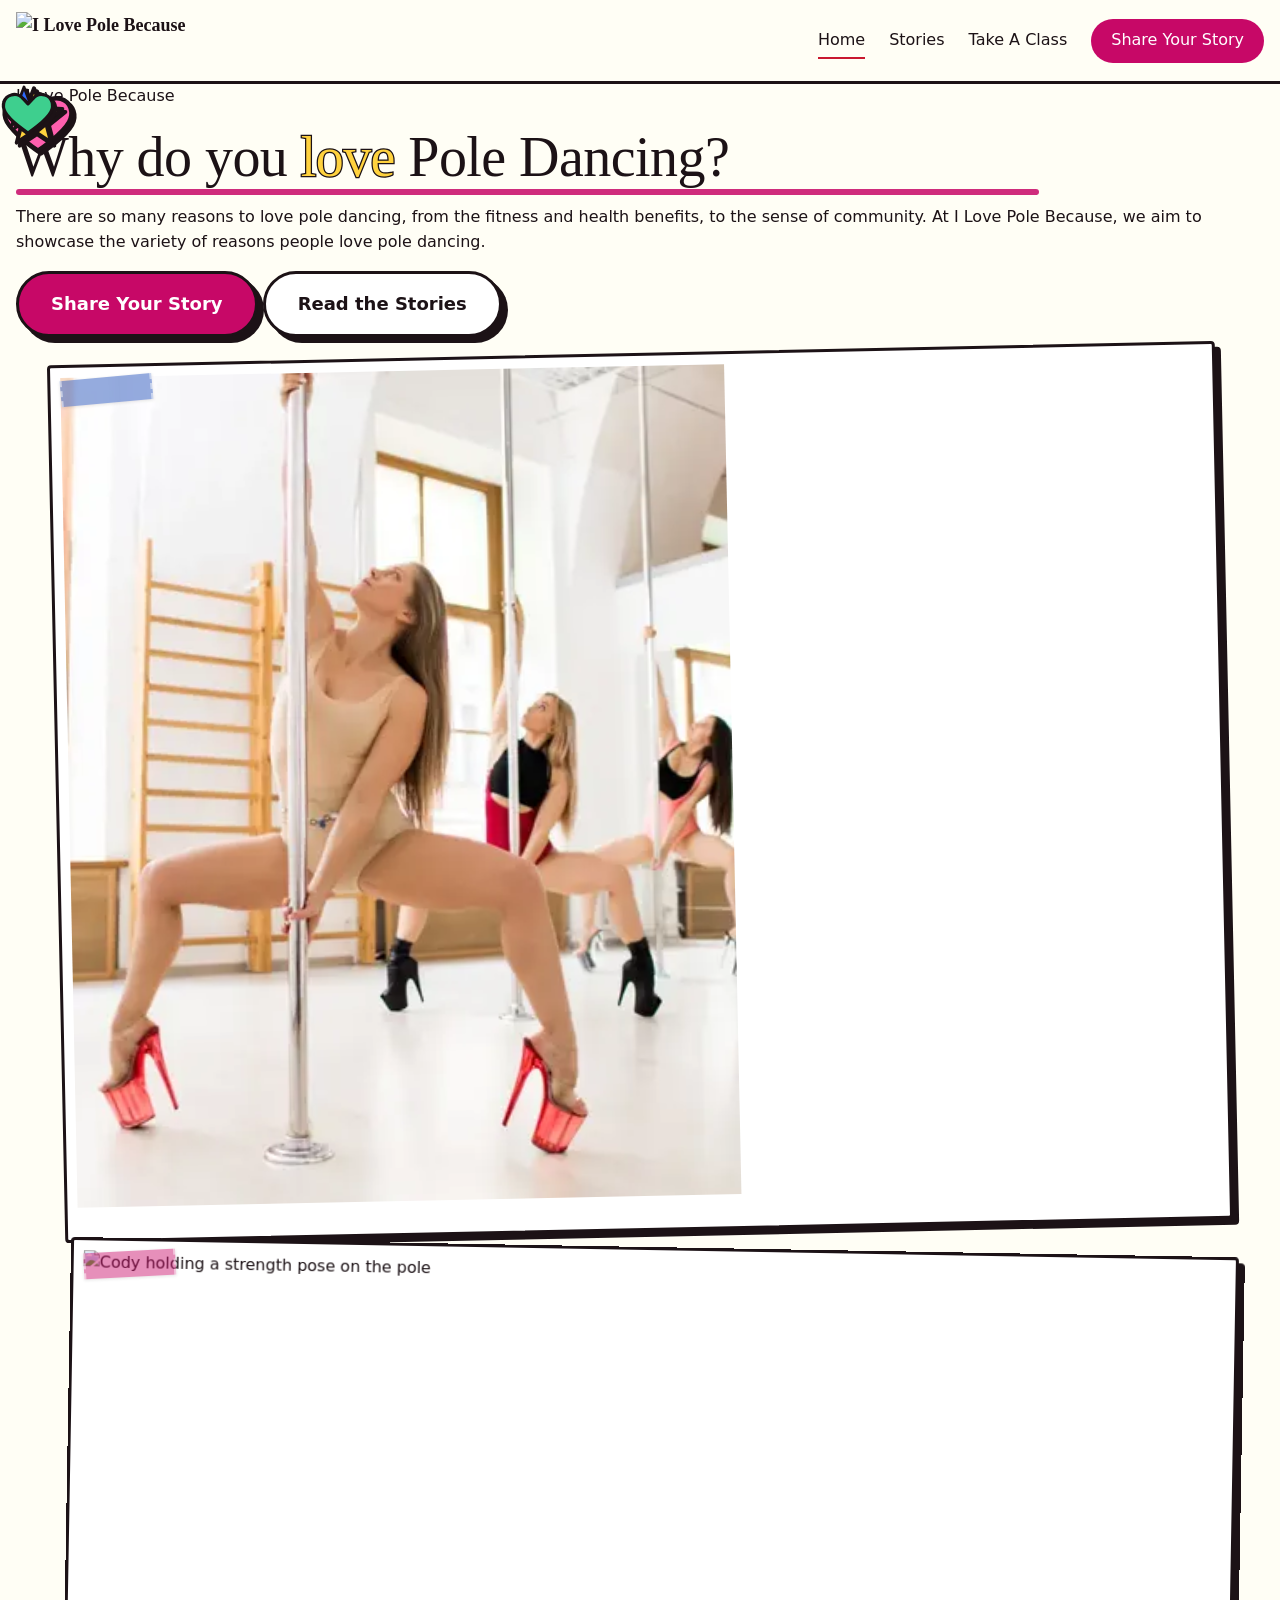
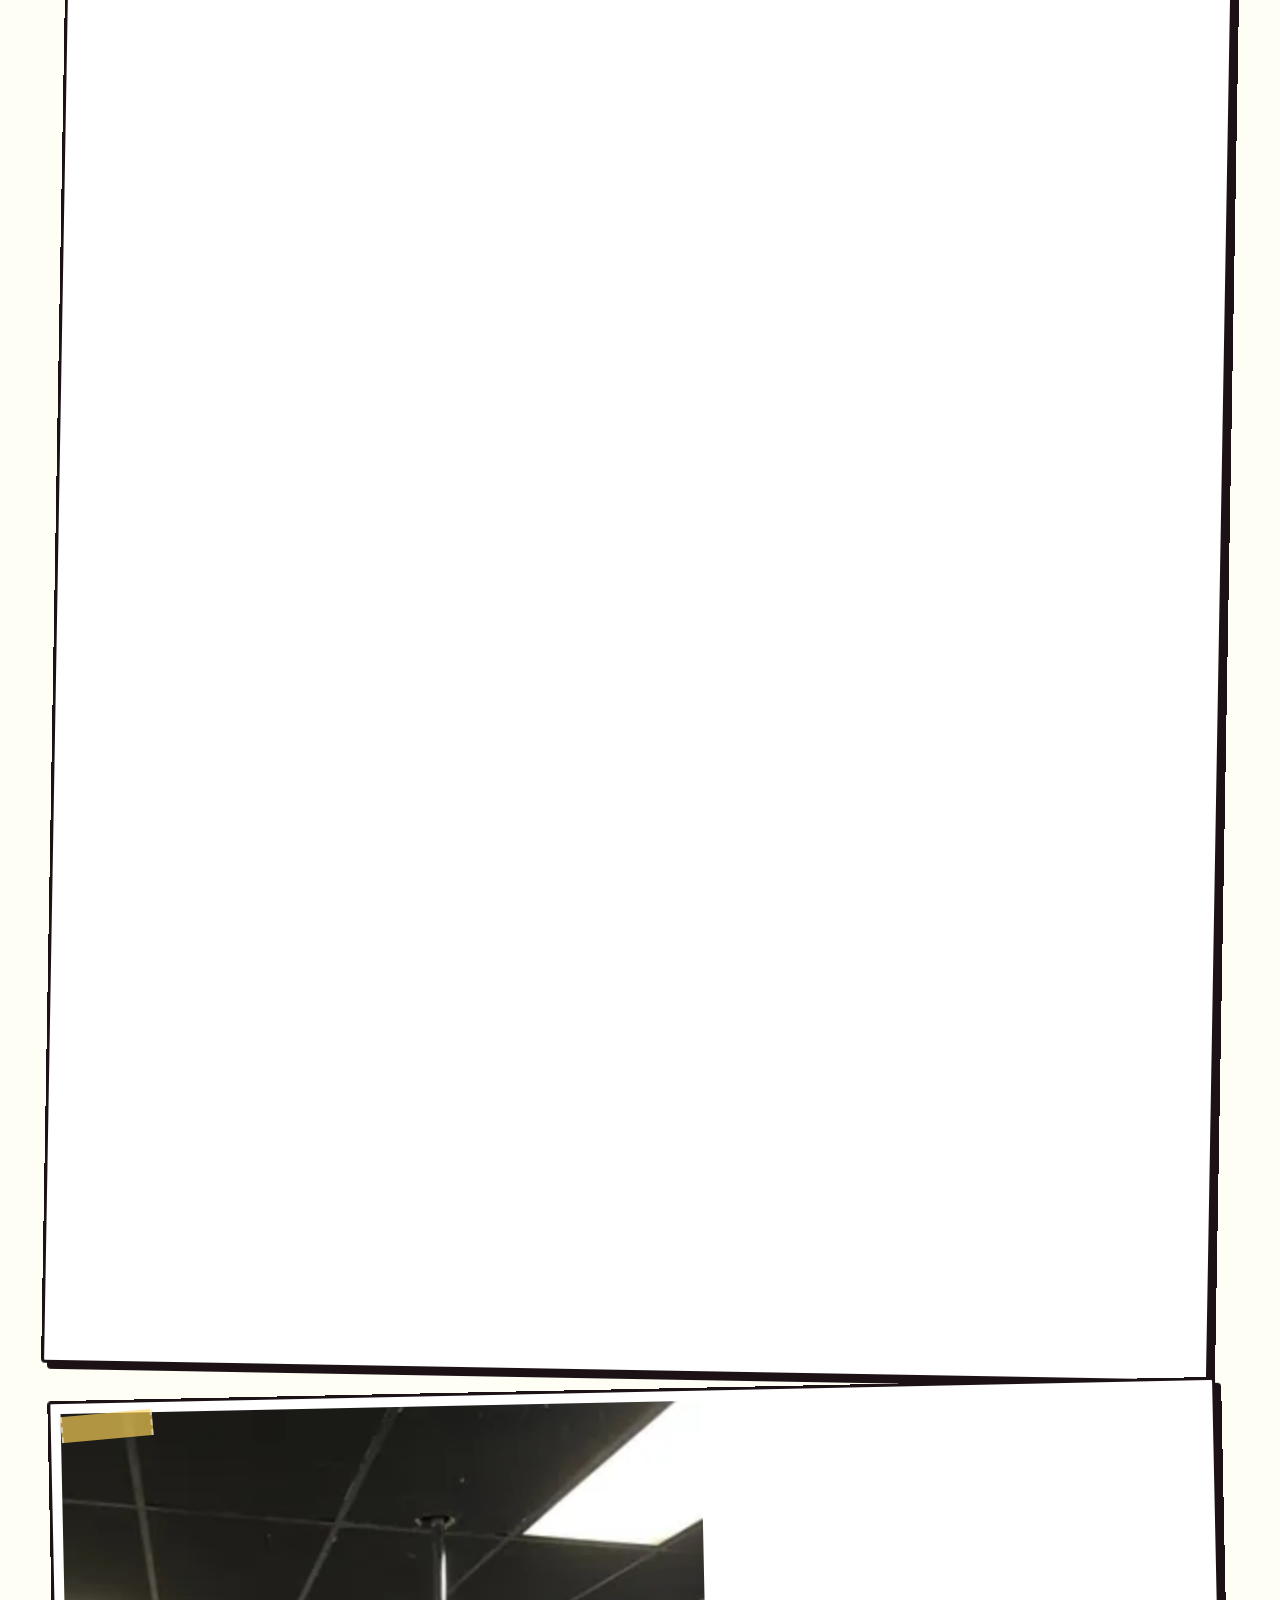
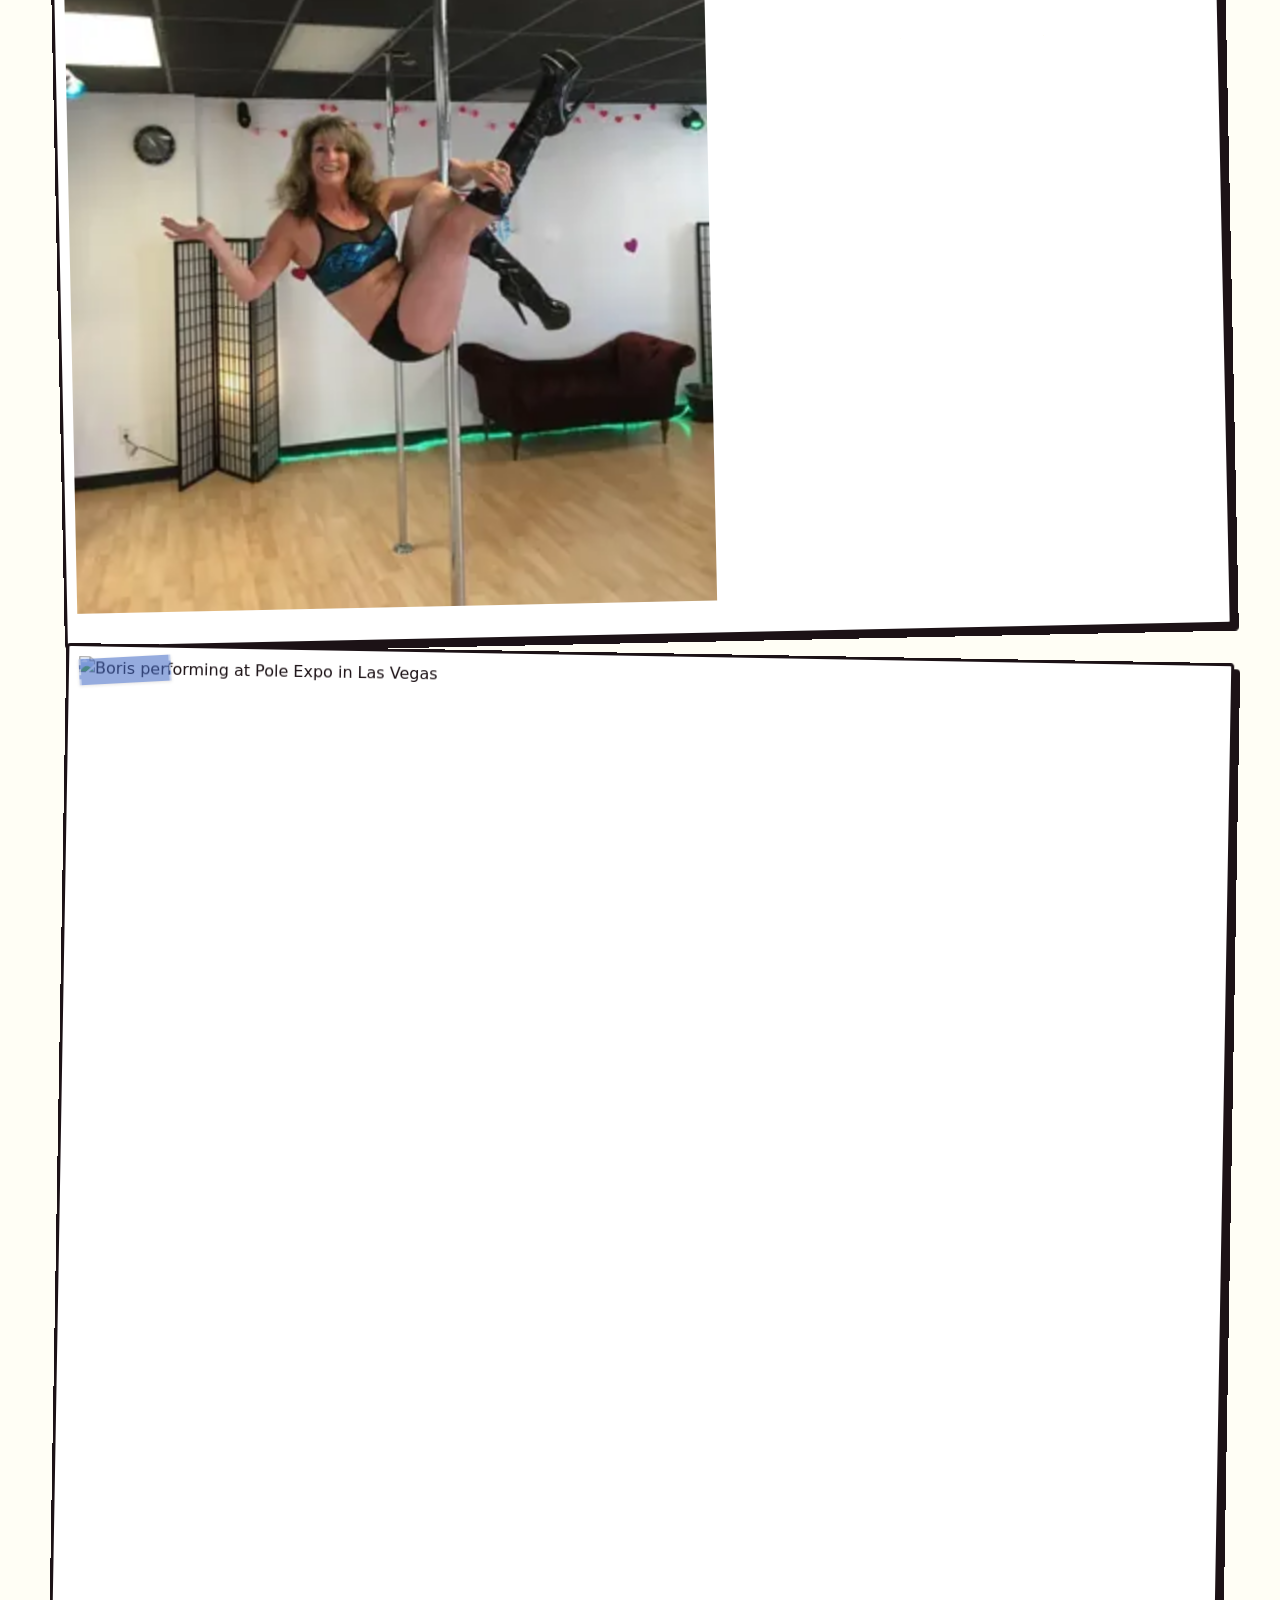
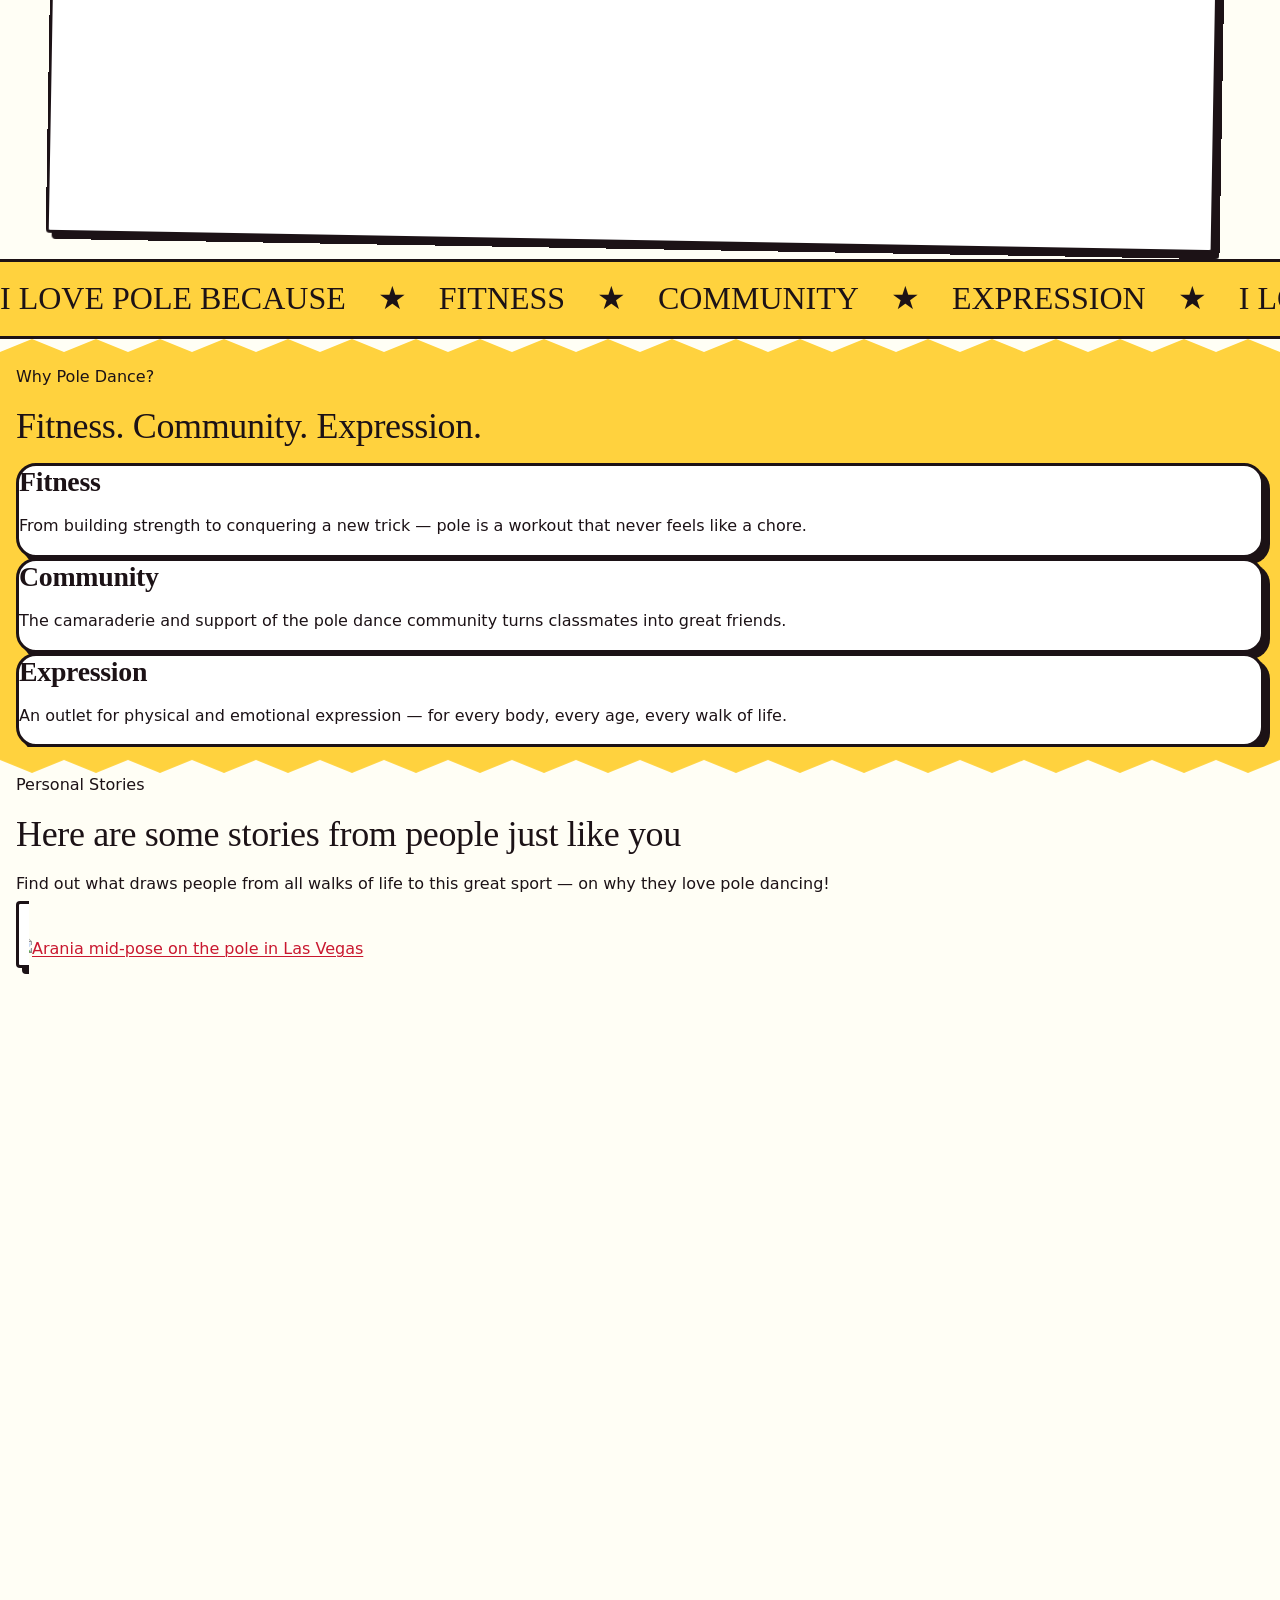
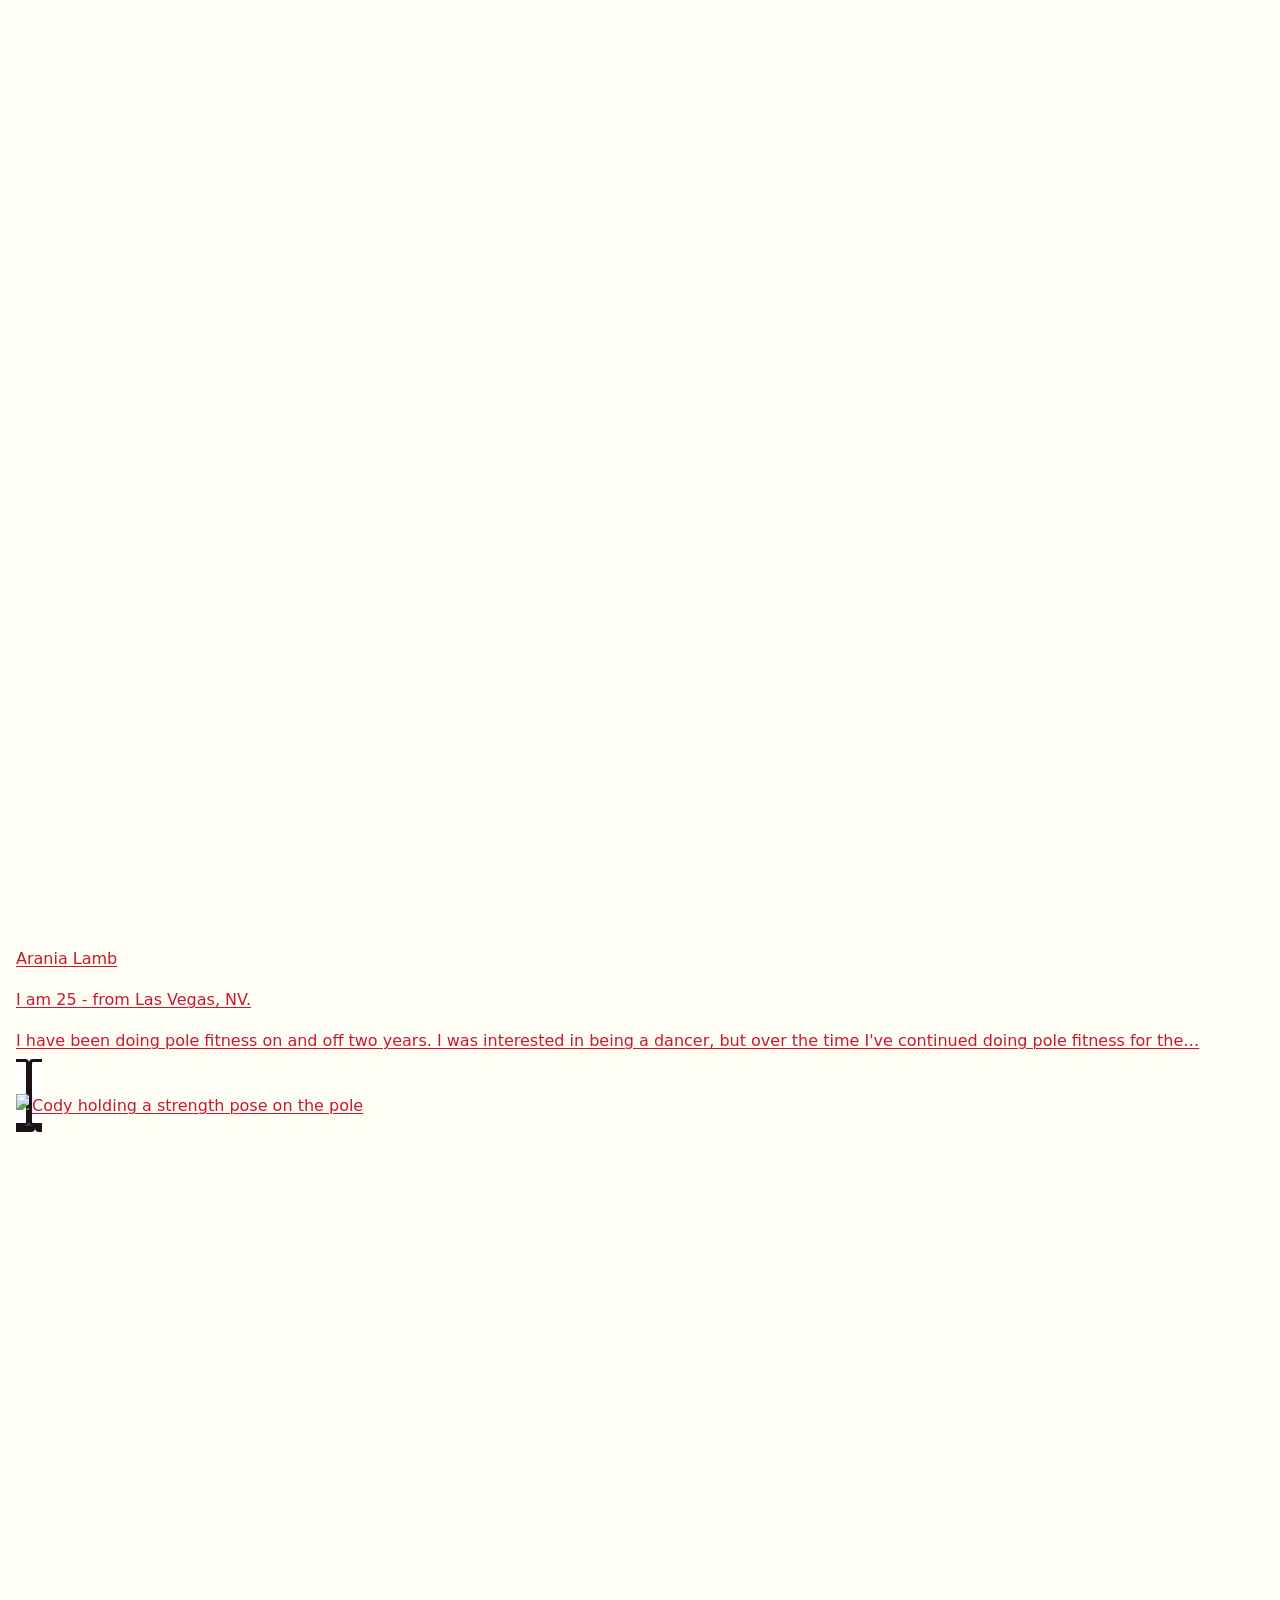
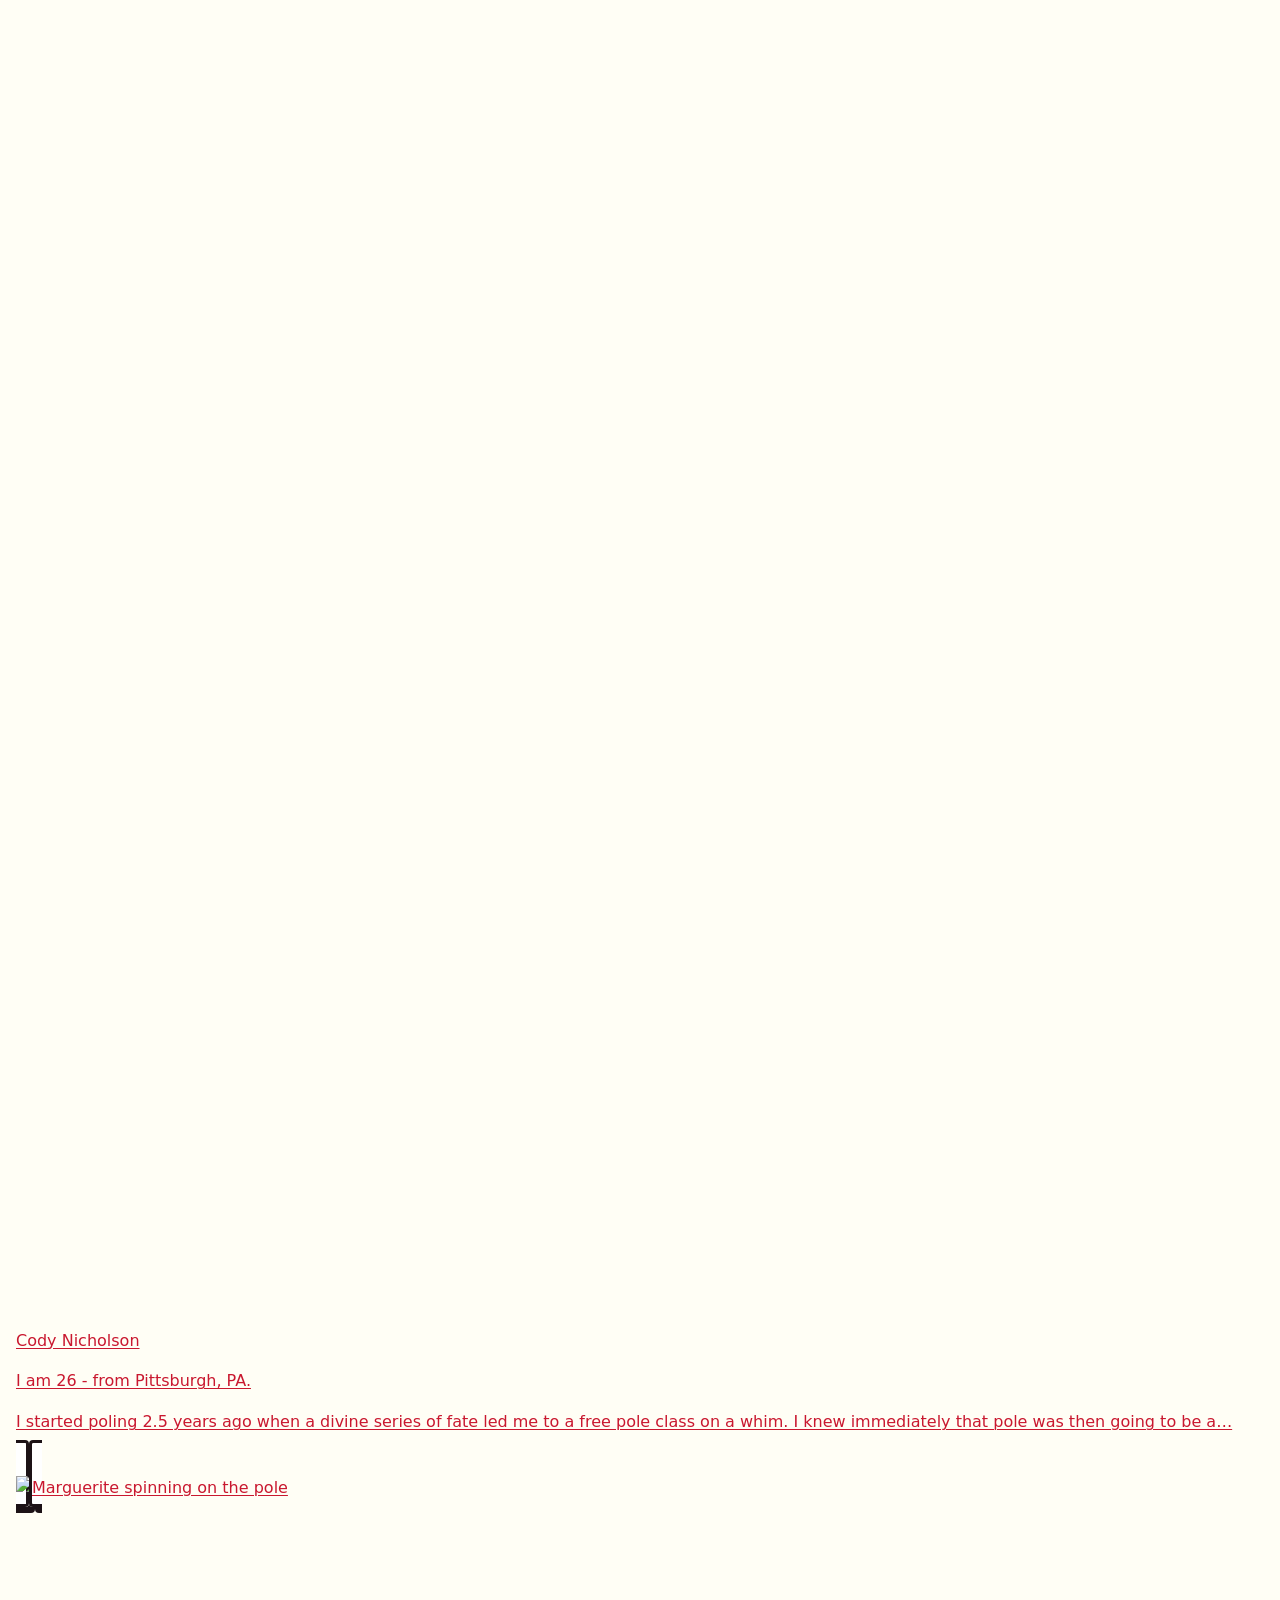
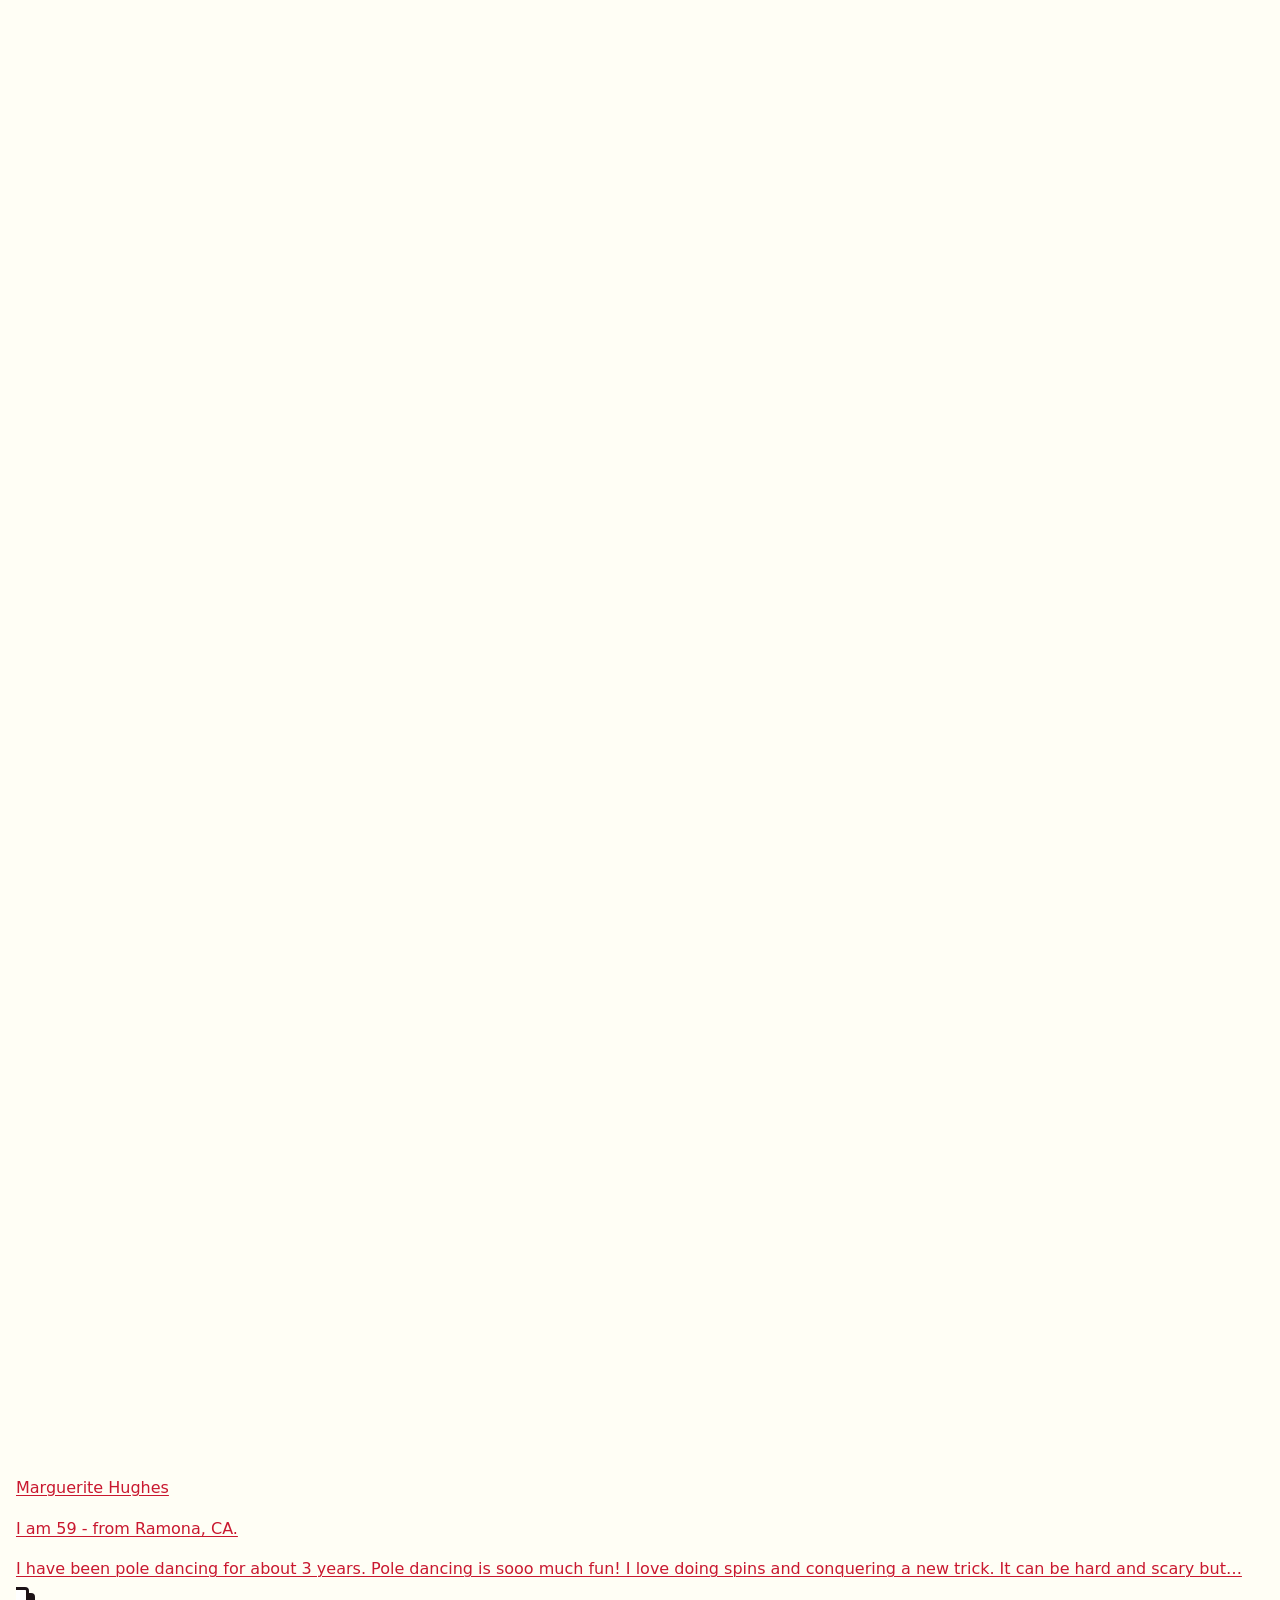
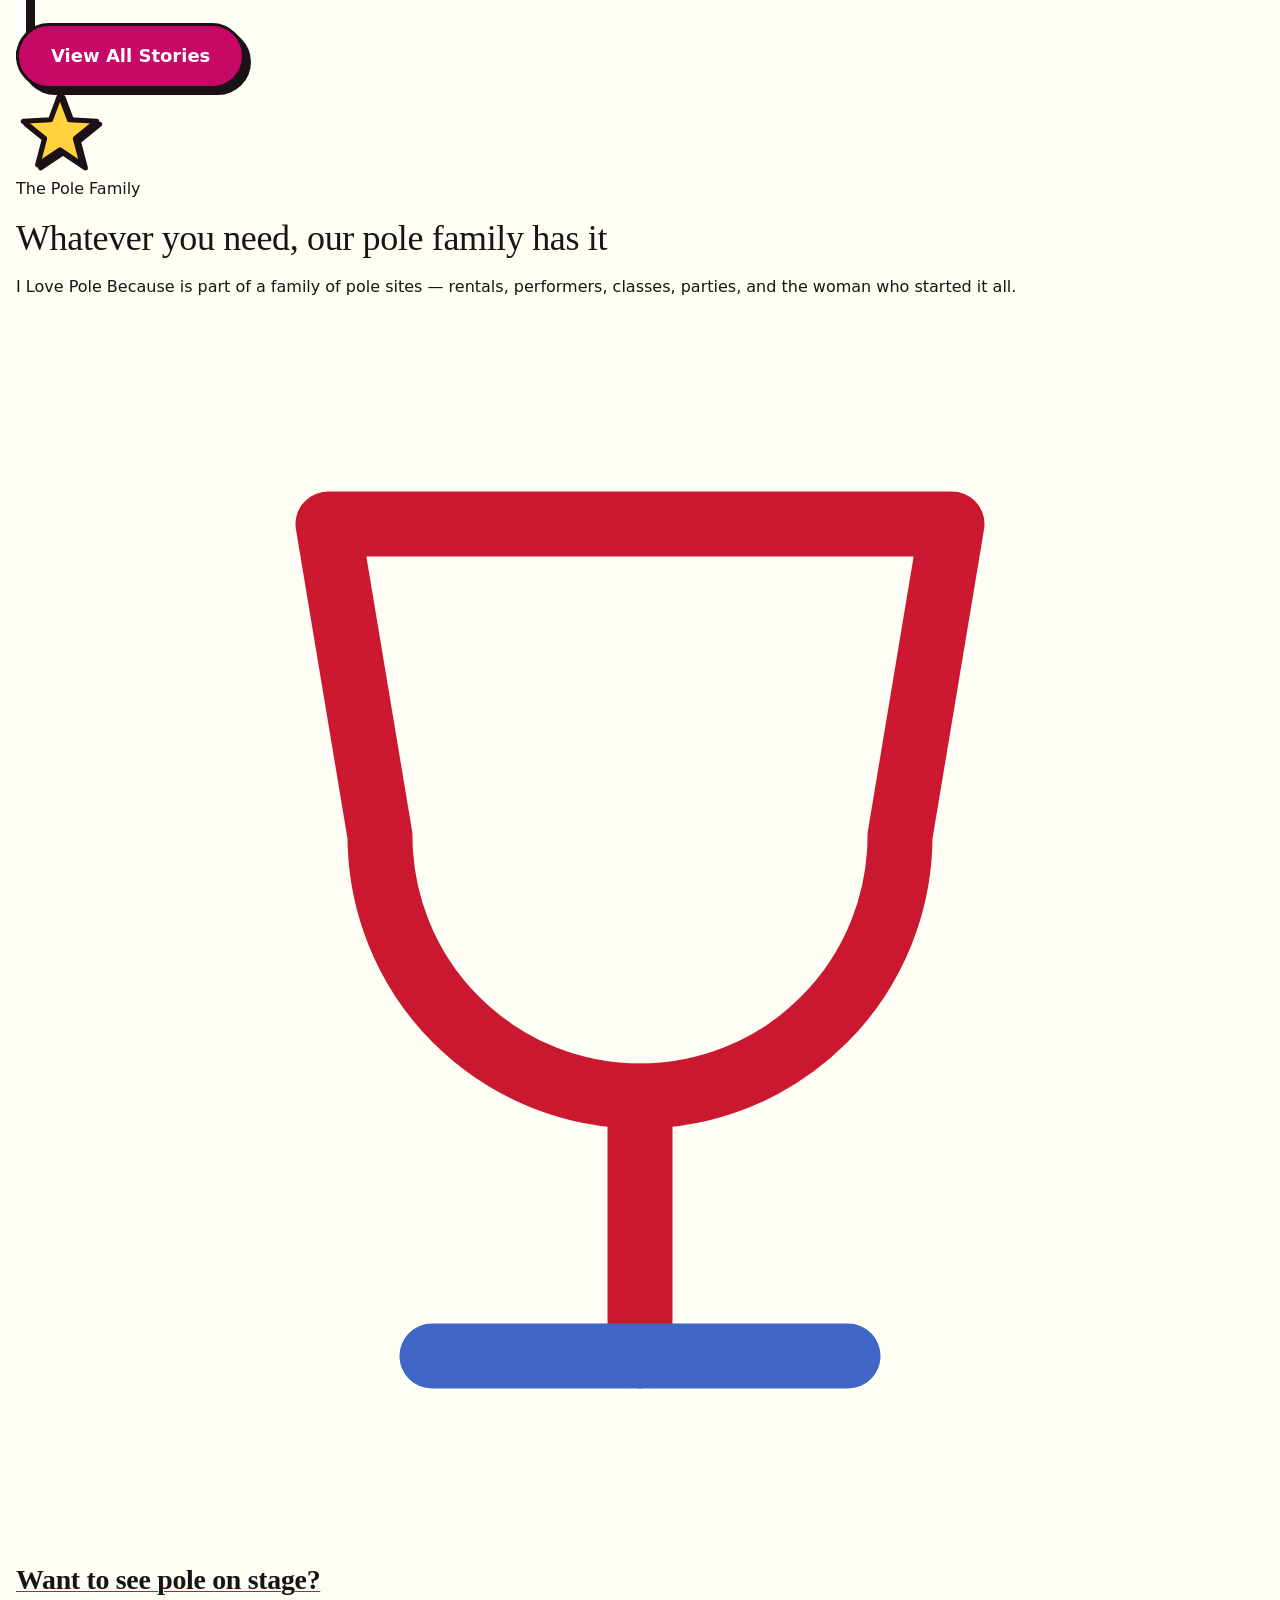
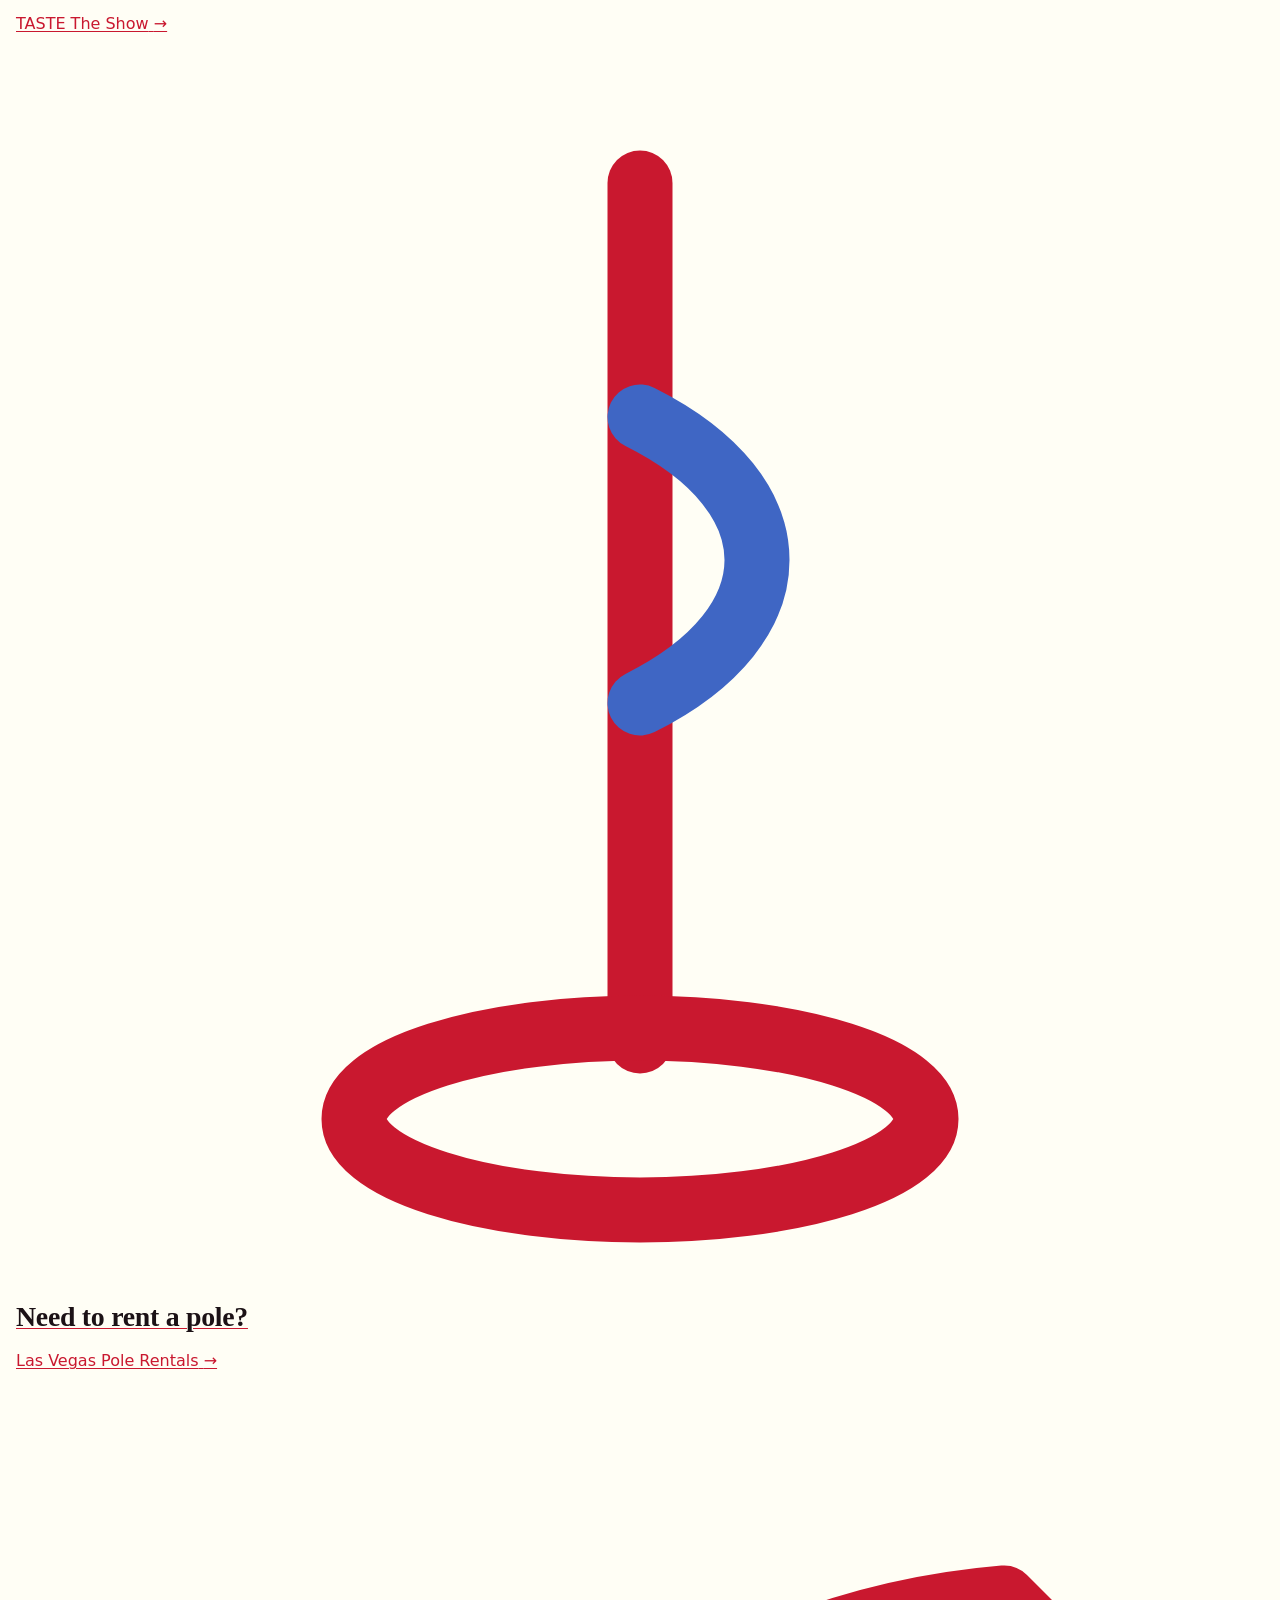
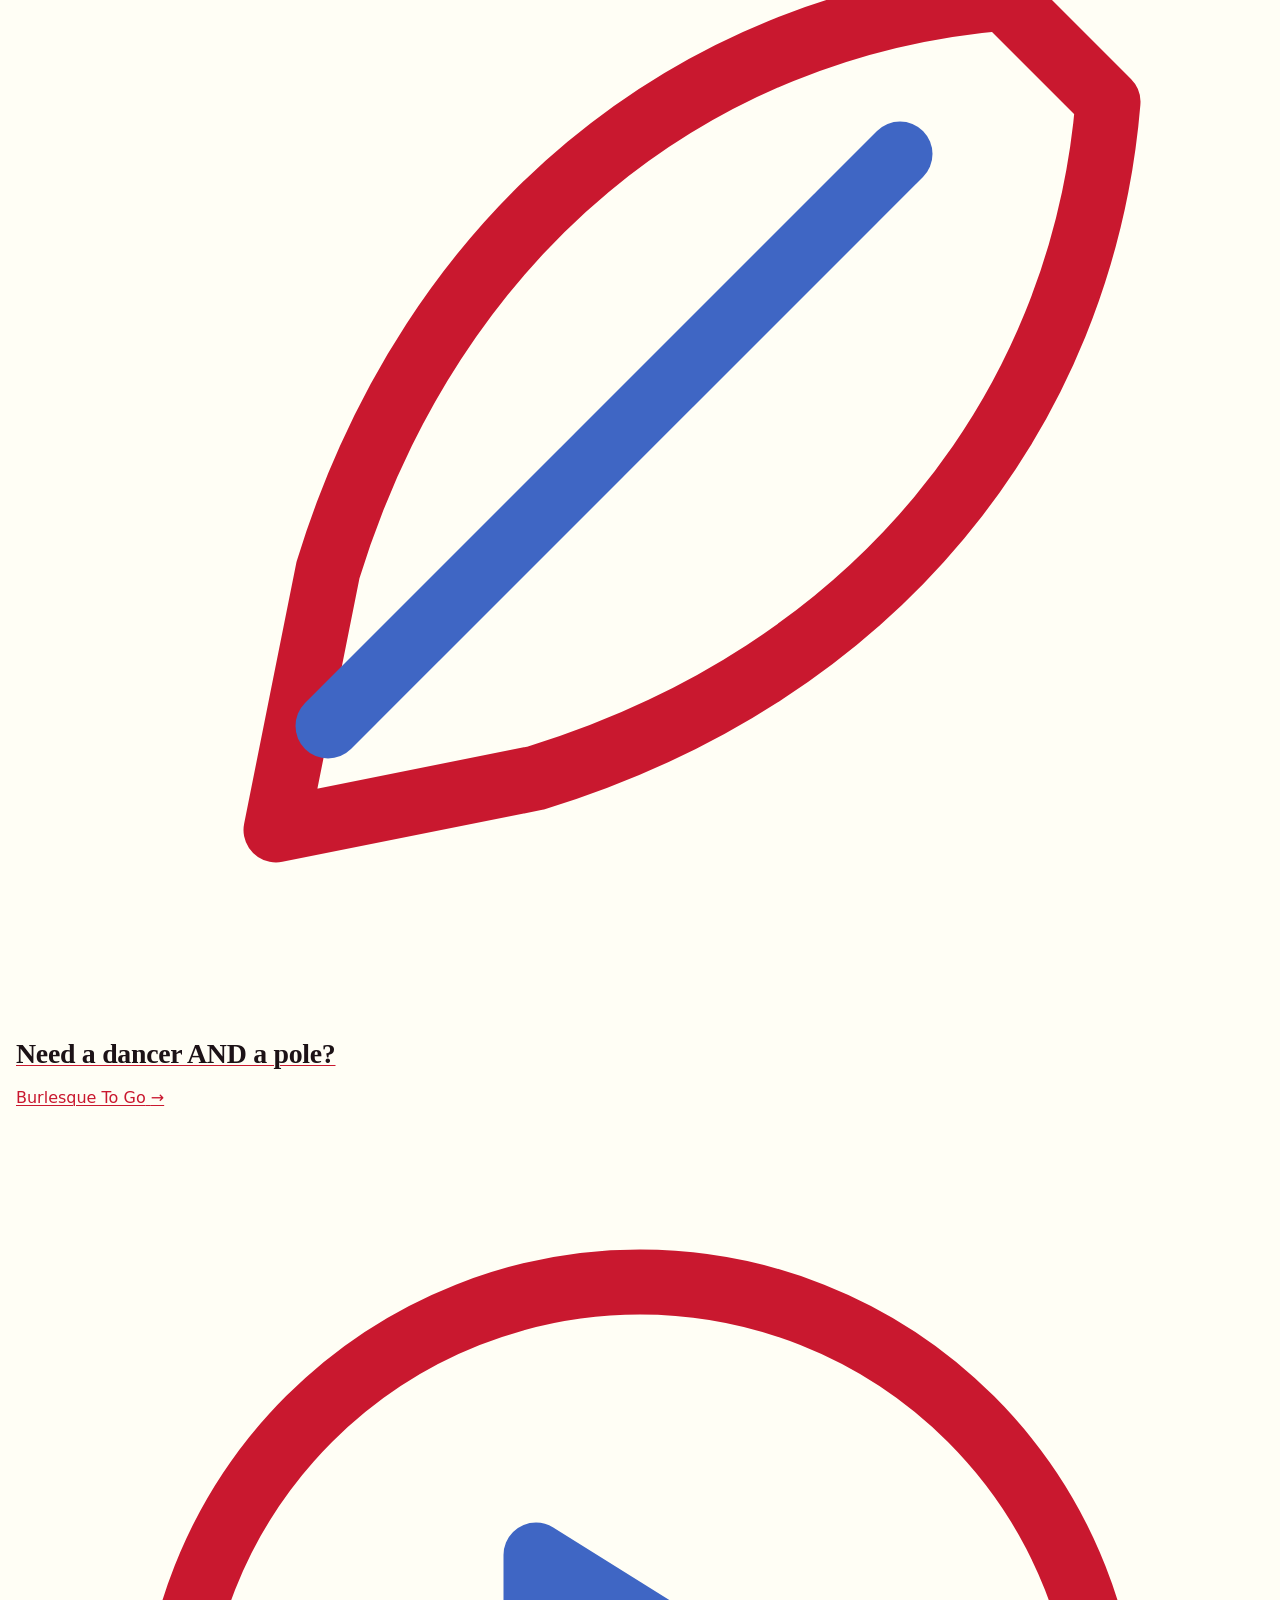
==== commit 31027981: "SEO/a11y/perf: apex sitemap URL, AA eyebrows, defer GA, right-size collage - robots.txt: Sitemap poi" ====
--- a/index.html
+++ b/index.html
@@ -1 +1 @@
-<!DOCTYPE html><html lang=en><head><!-- Google tag (gtag.js) --><script async src="https://www.googletagmanager.com/gtag/js?id=G-2T5BPMNR66"></script><script>window.dataLayer = window.dataLayer || [];function gtag(){dataLayer.push(arguments);}gtag('js', new Date());gtag('config', 'G-2T5BPMNR66');</script><meta charset=utf-8><meta content="width=device-width,initial-scale=1" name=viewport><meta content="IE=edge" http-equiv=X-UA-Compatible><title>Why Do You Love Pole Dancing? | I Love Pole Because</title><meta content="There are so many reasons to love pole dancing — fitness, community, expression. Read real stories from real people and share your own reason." name=description><link href=https://ilovepolebecause.com/ rel=canonical><meta content=website property=og:type><meta content="Why Do You Love Pole Dancing? | I Love Pole Because" property=og:title><meta content="There are so many reasons to love pole dancing — fitness, community, expression. Read real stories from real people and share your own reason." property=og:description><meta content=https://ilovepolebecause.com/ property=og:url><meta content=https://ilovepolebecause.com/og-image.png property=og:image><meta content="I Love Pole Because" property=og:site_name><meta content=summary_large_image name=twitter:card><meta content="Why Do You Love Pole Dancing? | I Love Pole Because" name=twitter:title><meta content="There are so many reasons to love pole dancing — fitness, community, expression. Read real stories from real people and share your own reason." name=twitter:description><meta content=https://ilovepolebecause.com/og-image.png name=twitter:image><link href=./favicon.svg rel=icon type=image/svg+xml><link href=./apple-touch-icon.png rel=apple-touch-icon sizes=180x180><link href=./site.webmanifest rel=manifest><script type=application/ld+json>{"@context":"https://schema.org","@type":"WebSite","name":"I Love Pole Because","url":"https://ilovepolebecause.com/","description":"Community stories on why people love pole dancing — fitness, community, and expression."}</script><script type=application/ld+json>{"@context":"https://schema.org","@type":"Organization","name":"I Love Pole Because","url":"https://ilovepolebecause.com/","logo":"https://ilovepolebecause.com/apple-touch-icon.png"}</script><meta content="Astro v4.16.19" name=generator><link href=./assets/privacy.CB_iWWo0.css rel=stylesheet><link href=./assets/index.BjNlOLE4.css rel=stylesheet><style>.btn[data-astro-cid-vnzlvqnm]{display:inline-flex;align-items:center;justify-content:center;gap:var(--space-2);padding:var(--space-3) var(--space-6);border-radius:var(--radius-full);font:inherit;font-weight:var(--fw-bold);text-decoration:none;cursor:pointer;border:var(--border-chunky);box-shadow:var(--shadow-hard);transition:transform var(--duration-fast) var(--ease-out),box-shadow var(--duration-fast) var(--ease-out),background var(--duration-fast) var(--ease-out);min-height:48px;min-width:44px}.btn[data-astro-cid-vnzlvqnm]:hover{transform:translate(-2px,-2px);box-shadow:var(--shadow-hard-lg)}.btn[data-astro-cid-vnzlvqnm]:active{transform:translate(2px,2px);box-shadow:var(--shadow-hard-sm)}.btn--lg[data-astro-cid-vnzlvqnm]{padding:var(--space-4) var(--space-8);font-size:var(--fs-lg)}.btn--primary[data-astro-cid-vnzlvqnm]{background:var(--color-primary);color:var(--color-primary-contrast)}.btn--secondary[data-astro-cid-vnzlvqnm]{background:var(--color-pop-yellow);color:var(--color-ink)}.btn--ghost[data-astro-cid-vnzlvqnm]{background:#fff;color:var(--color-ink)}.btn--full[data-astro-cid-vnzlvqnm]{width:100%}@media (prefers-reduced-motion:reduce){.btn[data-astro-cid-vnzlvqnm]:active,.btn[data-astro-cid-vnzlvqnm]:hover{transform:none}}</style><script type=module>const m=document.documentElement;m.classList.add("js");const u=window.matchMedia("(prefers-reduced-motion: reduce)").matches,a=document.querySelectorAll(".reveal, .reveal-scale, [data-stagger]");if(document.querySelectorAll("[data-stagger]").forEach(e=>{Array.from(e.children).forEach((e,t)=>{e.style.transitionDelay=u?"0ms":80*t+"ms"})}),u||!("IntersectionObserver"in window))a.forEach(e=>e.classList.add("in-view"));else{const e=e=>{e.classList.add("in-view")},t=new IntersectionObserver(n=>{for(const o of n)o.isIntersecting&&(e(o.target),t.unobserve(o.target))},{threshold:0,rootMargin:"0px 0px -6% 0px"});let n=!1;const o=()=>{n=!1;const o=window.innerHeight;a.forEach(n=>{if(n.classList.contains("in-view"))return;const r=n.getBoundingClientRect();r.top<.94*o&&r.bottom>0&&(e(n),t.unobserve(n))})},r=()=>{n||(n=!0,requestAnimationFrame(o))};window.addEventListener("scroll",r,{passive:!0}),window.addEventListener("resize",r,{passive:!0}),window.addEventListener("load",o),setTimeout(o,300),setTimeout(()=>{a.forEach(e)},3500),a.forEach(e=>t.observe(e))}const n=document.getElementById("mobile-nav-toggle"),o=document.getElementById("mobile-nav-drawer");if(o&&o.parentElement!==document.body&&document.body.appendChild(o),n&&o){const e=()=>{n.setAttribute("aria-expanded","false"),n.setAttribute("aria-label","Open menu"),o.setAttribute("hidden",""),document.body.style.overflow=""},t=()=>{n.setAttribute("aria-expanded","true"),n.setAttribute("aria-label","Close menu"),o.removeAttribute("hidden"),document.body.style.overflow="hidden",o.querySelector("a")?.focus()};n.addEventListener("click",()=>{"true"===n.getAttribute("aria-expanded")?e():t()}),o.addEventListener("click",t=>{t.target.closest("a")&&e()}),document.addEventListener("keydown",t=>{"Escape"===t.key&&"true"===n.getAttribute("aria-expanded")&&(e(),n.focus())})}</script><script type=module src=./assets/page.DTIbhfSr.js></script><style>.video-band{padding:var(--space-16) 0;background:var(--color-bg);text-align:center}.vid-wall{display:grid;gap:var(--space-8);grid-template-columns:1fr;max-width:1100px;margin:var(--space-8) auto 0;padding:0 var(--space-4)}@media (min-width:820px){.vid-wall{grid-template-columns:repeat(3,1fr);gap:var(--space-6)}.vid-card:nth-child(1){transform:rotate(-2.2deg)}.vid-card:nth-child(2){transform:rotate(1.4deg) translateY(14px)}.vid-card:nth-child(3){transform:rotate(-1.2deg)}}.vid-card{position:relative;margin:0;background:var(--color-surface);border:var(--border-chunky);border-radius:14px;box-shadow:var(--shadow-hard);padding:var(--space-3) var(--space-3) var(--space-2);transition:transform .25s var(--ease-bounce),box-shadow .25s var(--ease-bounce)}.vid-card:hover{transform:rotate(0) translateY(-4px);box-shadow:var(--shadow-hard-lg)}.vid-card--pink .vid-tape{background:var(--color-pop-pink)}.vid-card--yellow .vid-tape{background:var(--color-pop-yellow)}.vid-card--mint .vid-tape{background:var(--color-pop-mint)}.vid-tape{position:absolute;top:-14px;left:50%;transform:translateX(-50%) rotate(-3deg);font-family:var(--font-display);font-size:var(--fs-sm);color:var(--color-ink);border:2px solid var(--color-ink);border-radius:4px;padding:1px 14px;box-shadow:var(--shadow-hard-sm);z-index:2;white-space:nowrap}.vid-screen{position:relative;display:block;width:100%;aspect-ratio:16/9;overflow:hidden;border:var(--border-chunky);border-radius:10px;background:var(--color-ink);padding:0;cursor:pointer}.vid-screen img{width:100%;height:100%;object-fit:cover;display:block;transition:transform .3s var(--ease-bounce)}.vid-screen:hover img{transform:scale(1.05)}.vid-screen iframe{position:absolute;inset:0;width:100%;height:100%;border:0}.vid-playbtn{position:absolute;top:50%;left:50%;transform:translate(-50%,-50%);width:64px;height:64px;border-radius:var(--radius-full,999px);background:var(--color-primary);color:var(--color-primary-contrast);border:var(--border-chunky);box-shadow:var(--shadow-hard-sm);display:flex;align-items:center;justify-content:center;pointer-events:none;transition:transform .25s var(--ease-bounce)}.vid-screen:hover .vid-playbtn{transform:translate(-50%,-50%) scale(1.12)}.vid-playbtn svg{margin-left:4px}.vid-card figcaption{margin-top:var(--space-2)}.vid-card figcaption a{font-family:var(--font-display);font-size:var(--fs-base);color:var(--color-ink);text-decoration:none}.vid-card figcaption a:hover{color:var(--color-primary)}</style></head><body><a href=#main class=skip-link>Skip to content</a><header class=site-header data-astro-cid-3ef6ksr2><div class=container data-astro-cid-3ef6ksr2><a href=./ class=logo aria-label="I Love Pole Because — home" data-astro-cid-3ef6ksr2><img alt="I Love Pole Because" decoding=async height=57 loading=eager src=./assets/logo.DSgeP44o_1ntwhr.webp srcset="./assets/logo.DSgeP44o_ZOX6UU.webp, ./assets/logo.DSgeP44o_1gdWlq.webp 2x" width=200 data-astro-cid-3ef6ksr2></a><nav aria-label=Primary class=primary-nav data-astro-cid-dmqpwcec><ul data-astro-cid-dmqpwcec><li data-astro-cid-dmqpwcec><a href=./ data-astro-cid-dmqpwcec aria-current=page>Home</a></li><li data-astro-cid-dmqpwcec><a href=./stories data-astro-cid-dmqpwcec>Stories</a></li><li data-astro-cid-dmqpwcec><a href=https://www.polefitnessonline.com rel="noopener noreferrer" target=_blank data-astro-cid-dmqpwcec>Take A Class</a></li><li data-astro-cid-dmqpwcec><a href=./share-your-story class=nav-cta data-astro-cid-dmqpwcec>Share Your Story</a></li></ul></nav><div class=mobile-nav-wrap data-astro-cid-37bvxqo4><button aria-controls=mobile-nav-drawer aria-expanded=false aria-label="Open menu" data-astro-cid-37bvxqo4 id=mobile-nav-toggle type=button><svg viewBox="0 0 24 24" aria-hidden=true class=icon-open height=26 width=26 data-astro-cid-37bvxqo4><path d="M3 6h18v2.5H3zM3 10.75h18v2.5H3zM3 15.5h18V18H3z" fill=currentColor data-astro-cid-37bvxqo4></path></svg> <svg viewBox="0 0 24 24" aria-hidden=true class=icon-close height=26 width=26 data-astro-cid-37bvxqo4><path d="M5.3 3.5 12 10.2l6.7-6.7 1.8 1.8L13.8 12l6.7 6.7-1.8 1.8L12 13.8l-6.7 6.7-1.8-1.8L10.2 12 3.5 5.3z" fill=currentColor data-astro-cid-37bvxqo4></path></svg></button><div class=drawer data-astro-cid-37bvxqo4 hidden id=mobile-nav-drawer><nav aria-label="Mobile primary" data-astro-cid-37bvxqo4><ul data-astro-cid-37bvxqo4><li data-astro-cid-37bvxqo4><a href=./ data-astro-cid-37bvxqo4>Home</a></li><li data-astro-cid-37bvxqo4><a href=./stories data-astro-cid-37bvxqo4>Stories</a></li><li data-astro-cid-37bvxqo4><a href=./share-your-story data-astro-cid-37bvxqo4>Share Your Story</a></li><li data-astro-cid-37bvxqo4><a href=https://www.polefitnessonline.com rel="noopener noreferrer" target=_blank data-astro-cid-37bvxqo4>Take A Class</a></li></ul></nav></div></div></div></header><main id=main><section class=hero data-astro-cid-j7pv25f6><svg viewBox="0 0 24 24" aria-hidden=true class="sticker doodle doodle-heart-1" height=76 width=76 data-astro-cid-j7pv25f6><path d="M12 21s-7.5-4.9-9.8-9C.6 9 1.7 5.6 4.8 4.7c1.9-.6 4 .1 5.2 1.7L12 8.5l2-2.1c1.2-1.6 3.3-2.3 5.2-1.7 3.1.9 4.2 4.3 2.6 7.3-2.3 4.1-9.8 9-9.8 9z" fill=var(--color-pop-pink) stroke=var(--color-ink) stroke-linejoin=round stroke-width=1.4 data-astro-cid-j7pv25f6></path></svg> <svg viewBox="0 0 24 24" aria-hidden=true class="sticker doodle doodle--slow doodle-star-1" height=68 width=68 data-astro-cid-j7pv25f6><path d="m12 1.5 2.6 6.9 7.4.4-5.8 4.7 1.9 7.2L12 16.6l-6.1 4.1 1.9-7.2L2 8.8l7.4-.4z" fill=var(--color-pop-yellow) stroke=var(--color-ink) stroke-linejoin=round stroke-width=1.4 data-astro-cid-j7pv25f6></path></svg> <svg viewBox="0 0 24 24" aria-hidden=true class="sticker doodle doodle-star-2" height=48 width=48 data-astro-cid-j7pv25f6><path d="m12 1.5 2.6 6.9 7.4.4-5.8 4.7 1.9 7.2L12 16.6l-6.1 4.1 1.9-7.2L2 8.8l7.4-.4z" fill=var(--color-pop-blue) stroke=var(--color-ink) stroke-linejoin=round stroke-width=1.4 data-astro-cid-j7pv25f6></path></svg> <svg viewBox="0 0 24 24" aria-hidden=true class="sticker doodle doodle--slow doodle-heart-2" height=56 width=56 data-astro-cid-j7pv25f6><path d="M12 21s-7.5-4.9-9.8-9C.6 9 1.7 5.6 4.8 4.7c1.9-.6 4 .1 5.2 1.7L12 8.5l2-2.1c1.2-1.6 3.3-2.3 5.2-1.7 3.1.9 4.2 4.3 2.6 7.3-2.3 4.1-9.8 9-9.8 9z" fill=var(--color-pop-mint) stroke=var(--color-ink) stroke-linejoin=round stroke-width=1.4 data-astro-cid-j7pv25f6></path></svg><div class=container data-astro-cid-j7pv25f6><div class="reveal copy" data-astro-cid-j7pv25f6><p class=eyebrow data-astro-cid-j7pv25f6>I Love Pole Because</p><h1 class=marker-underline data-astro-cid-j7pv25f6>Why do you <span class=text-outline data-astro-cid-j7pv25f6>love</span> Pole Dancing?</h1><p class=subtitle data-astro-cid-j7pv25f6>There are so many reasons to love pole dancing, from the fitness and health benefits, to the sense of community. At I Love Pole Because, we aim to showcase the variety of reasons people love pole dancing.</p><div class=ctas data-astro-cid-j7pv25f6><a href=./share-your-story class="btn btn--lg btn--primary" data-astro-cid-vnzlvqnm>Share Your Story</a> <a href=./stories class="btn btn--lg btn--ghost" data-astro-cid-vnzlvqnm>Read the Stories</a></div></div><div class="collage reveal-scale" data-astro-cid-j7pv25f6 aria-label="A scrapbook collage of pole dancers from our community" role=img><figure class="polaroid c1" data-astro-cid-j7pv25f6><span aria-hidden=true class="tape tape-c1" data-astro-cid-j7pv25f6></span> <img alt="Pole dancer holding a graceful pose mid-spin" decoding=async height=833 loading=eager src=./assets/hero-poledancing.CR6khk5w_Z2qd2Mk.webp srcset="./assets/hero-poledancing.CR6khk5w_2nyVQD.webp 420w, ./assets/hero-poledancing.CR6khk5w_nwDA2.webp 700w" width=1249 data-astro-cid-j7pv25f6 sizes="(min-width: 1024px) 22rem, 60vw"></figure><figure class="polaroid c2" data-astro-cid-j7pv25f6><span aria-hidden=true class="tape tape--pink tape-c2" data-astro-cid-j7pv25f6></span> <img alt="Cody holding a strength pose on the pole" decoding=async height=2115 loading=eager src=./assets/cody-nicholson.CJRZMHO8_mGWeL.webp srcset="./assets/cody-nicholson.CJRZMHO8_1cu2sd.webp 300w, ./assets/cody-nicholson.CJRZMHO8_Z1HmLbG.webp 520w" width=1439 data-astro-cid-j7pv25f6 sizes="(min-width: 1024px) 16rem, 45vw"></figure><figure class="polaroid c3" data-astro-cid-j7pv25f6><span aria-hidden=true class="tape tape--yellow tape-c3" data-astro-cid-j7pv25f6></span> <img alt="Marguerite spinning on the pole" decoding=async height=1600 loading=lazy src=./assets/marguerite-hughes.D23QS0Qe_Z1cr3cH.webp srcset="./assets/marguerite-hughes.D23QS0Qe_25BeL8.webp 300w, ./assets/marguerite-hughes.D23QS0Qe_ZOfyRL.webp 520w" width=1200 data-astro-cid-j7pv25f6 sizes="(min-width: 1024px) 15rem, 42vw"></figure><figure class="polaroid c4" data-astro-cid-j7pv25f6><span aria-hidden=true class="tape tape-c4" data-astro-cid-j7pv25f6></span> <img alt="Boris performing at Pole Expo in Las Vegas" decoding=async height=3541 loading=lazy src=./assets/boris-kynonesz.UvV1H9ny_2w2Am.webp srcset="./assets/boris-kynonesz.UvV1H9ny_LISfJ.webp 300w, ./assets/boris-kynonesz.UvV1H9ny_Z287Uoa.webp 520w" width=3541 data-astro-cid-j7pv25f6 sizes="(min-width: 1024px) 14rem, 40vw"></figure></div></div></section><div class=marquee role=presentation><div class=marquee-track><div class=marquee-chunk><span>I LOVE POLE BECAUSE</span><span aria-hidden=true>★</span><span>FITNESS</span><span aria-hidden=true>★</span><span>COMMUNITY</span><span aria-hidden=true>★</span><span>EXPRESSION</span><span aria-hidden=true>★</span></div><div class=marquee-chunk aria-hidden=true><span>I LOVE POLE BECAUSE</span><span>★</span><span>FITNESS</span><span>★</span><span>COMMUNITY</span><span>★</span><span>EXPRESSION</span><span>★</span></div></div></div><svg viewBox="0 0 1200 26" aria-hidden=true class=zigzag preserveAspectRatio=none><path d="M0 26 L0 13 L30 0 L60 13 L90 0 L120 13 L150 0 L180 13 L210 0 L240 13 L270 0 L300 13 L330 0 L360 13 L390 0 L420 13 L450 0 L480 13 L510 0 L540 13 L570 0 L600 13 L630 0 L660 13 L690 0 L720 13 L750 0 L780 13 L810 0 L840 13 L870 0 L900 13 L930 0 L960 13 L990 0 L1020 13 L1050 0 L1080 13 L1110 0 L1140 13 L1170 0 L1200 13 L1200 26 Z" fill=var(--color-pop-yellow)></path></svg><section class="band band--yellow reasons-band" data-astro-cid-j7pv25f6><div class=container data-astro-cid-j7pv25f6><header class="section-header section-header--center" data-astro-cid-wk2votdk><p class=eyebrow data-astro-cid-wk2votdk>Why Pole Dance?</p><h2 data-astro-cid-wk2votdk>Fitness. Community. Expression.</h2></header><div class="grid reasons" data-astro-cid-j7pv25f6 data-stagger><div class=card data-astro-cid-dohjnao5><h3 data-astro-cid-dohjnao5>Fitness</h3><p data-astro-cid-dohjnao5>From building strength to conquering a new trick — pole is a workout that never feels like a chore.</p></div><div class=card data-astro-cid-dohjnao5><h3 data-astro-cid-dohjnao5>Community</h3><p data-astro-cid-dohjnao5>The camaraderie and support of the pole dance community turns classmates into great friends.</p></div><div class=card data-astro-cid-dohjnao5><h3 data-astro-cid-dohjnao5>Expression</h3><p data-astro-cid-dohjnao5>An outlet for physical and emotional expression — for every body, every age, every walk of life.</p></div></div></div></section><svg viewBox="0 0 1200 26" aria-hidden=true class=zigzag preserveAspectRatio=none style=transform:scaleY(-1)><path d="M0 26 L0 13 L30 0 L60 13 L90 0 L120 13 L150 0 L180 13 L210 0 L240 13 L270 0 L300 13 L330 0 L360 13 L390 0 L420 13 L450 0 L480 13 L510 0 L540 13 L570 0 L600 13 L630 0 L660 13 L690 0 L720 13 L750 0 L780 13 L810 0 L840 13 L870 0 L900 13 L930 0 L960 13 L990 0 L1020 13 L1050 0 L1080 13 L1110 0 L1140 13 L1170 0 L1200 13 L1200 26 Z" fill=var(--color-pop-yellow)></path></svg><section class=container data-astro-cid-j7pv25f6><header class="section-header section-header--center" data-astro-cid-wk2votdk><p class=eyebrow data-astro-cid-wk2votdk>Personal Stories</p><h2 data-astro-cid-wk2votdk>Here are some stories from people just like you</h2><p class=description data-astro-cid-wk2votdk>Find out what draws people from all walks of life to this great sport — on why they love pole dancing!</p></header><div class="grid highlights" data-astro-cid-j7pv25f6 data-stagger><a href=./stories#arania-lamb class="polaroid story-polaroid" data-astro-cid-j7pv25f6><img alt="Arania mid-pose on the pole in Las Vegas" decoding=async height=1610 loading=lazy src=./assets/arania-lamb.CVPD_vzg_1Lqg26.webp srcset="./assets/arania-lamb.CVPD_vzg_14A1os.webp 400w, ./assets/arania-lamb.CVPD_vzg_bM19d.webp 800w" width=896 data-astro-cid-j7pv25f6 sizes="(min-width: 768px) 30vw, 100vw"><p class=story-name data-astro-cid-j7pv25f6>Arania Lamb</p><p class=story-byline data-astro-cid-j7pv25f6>I am 25 - from Las Vegas, NV.</p><p class=story-excerpt data-astro-cid-j7pv25f6>I have been doing pole fitness on and off two years. I was interested in being a dancer, but over the time I&#39;ve continued doing pole fitness for the…</p></a><a href=./stories#cody-nicholson class="polaroid story-polaroid" data-astro-cid-j7pv25f6><img alt="Cody holding a strength pose on the pole" decoding=async height=2115 loading=lazy src=./assets/cody-nicholson.CJRZMHO8_Z1EJ2LY.webp srcset="./assets/cody-nicholson.CJRZMHO8_Z1WIER7.webp 400w, ./assets/cody-nicholson.CJRZMHO8_2eEsGz.webp 800w" width=1439 data-astro-cid-j7pv25f6 sizes="(min-width: 768px) 30vw, 100vw"><p class=story-name data-astro-cid-j7pv25f6>Cody Nicholson</p><p class=story-byline data-astro-cid-j7pv25f6>I am 26 - from Pittsburgh, PA.</p><p class=story-excerpt data-astro-cid-j7pv25f6>I started poling 2.5 years ago when a divine series of fate led me to a free pole class on a whim. I knew immediately that pole was then going to be a…</p></a><a href=./stories#marguerite-hughes class="polaroid story-polaroid" data-astro-cid-j7pv25f6><img alt="Marguerite spinning on the pole" decoding=async height=1600 loading=lazy src=./assets/marguerite-hughes.D23QS0Qe_Z1LjDsV.webp srcset="./assets/marguerite-hughes.D23QS0Qe_ZPzqlK.webp 400w, ./assets/marguerite-hughes.D23QS0Qe_Z1InqB0.webp 800w" width=1200 data-astro-cid-j7pv25f6 sizes="(min-width: 768px) 30vw, 100vw"><p class=story-name data-astro-cid-j7pv25f6>Marguerite Hughes</p><p class=story-byline data-astro-cid-j7pv25f6>I am 59 - from Ramona, CA.</p><p class=story-excerpt data-astro-cid-j7pv25f6>I have been pole dancing for about 3 years. Pole dancing is sooo much fun! I love doing spins and conquering a new trick. It can be hard and scary but…</p></a></div><div class="reveal center-cta" data-astro-cid-j7pv25f6><a href=./stories class="btn btn--lg btn--primary" data-astro-cid-vnzlvqnm>View All Stories</a></div></section><section class="container reveal pole-family" data-astro-cid-lt72vqnu id=pole-family><svg viewBox="0 0 24 24" aria-hidden=true class="sticker corner-sticker" height=88 width=88 data-astro-cid-lt72vqnu><path d="m12 1.5 2.6 6.9 7.4.4-5.8 4.7 1.9 7.2L12 16.6l-6.1 4.1 1.9-7.2L2 8.8l7.4-.4z" fill=var(--color-pop-yellow) stroke=var(--color-ink) stroke-linejoin=round stroke-width=1.4 data-astro-cid-lt72vqnu></path></svg><header class="section-header section-header--center" data-astro-cid-wk2votdk><p class=eyebrow data-astro-cid-wk2votdk>The Pole Family</p><h2 data-astro-cid-wk2votdk>Whatever you need, our pole family has it</h2><p class=description data-astro-cid-wk2votdk>I Love Pole Because is part of a family of pole sites — rentals, performers, classes, parties, and the woman who started it all.</p></header><div class=family-grid data-stagger data-astro-cid-lt72vqnu><a href=https://tastetheshow.com/ class=family-card rel="noopener noreferrer" target=_blank data-astro-cid-lt72vqnu><span aria-hidden=true class=icon data-astro-cid-lt72vqnu><svg viewBox="0 0 48 48" data-astro-cid-lt72vqnu fill=none stroke=currentColor stroke-width=2.5 stroke-linecap=round stroke-linejoin=round><path d="M12 8h24l-2 12a10 10 0 0 1-20 0z" data-astro-cid-lt72vqnu></path><line data-astro-cid-lt72vqnu x1=24 x2=24 y1=30 y2=40></line><line data-astro-cid-lt72vqnu x1=16 x2=32 y1=40 y2=40 stroke=var(--color-secondary)></line></svg></span><h3 class=question data-astro-cid-lt72vqnu>Want to see pole on stage?</h3><p class=site-name data-astro-cid-lt72vqnu><span data-astro-cid-lt72vqnu>TASTE The Show</span> <span aria-hidden=true class=arrow data-astro-cid-lt72vqnu>→</span></p></a><a href=https://lasvegaspolerentals.com class=family-card rel="noopener noreferrer" target=_blank data-astro-cid-lt72vqnu><span aria-hidden=true class=icon data-astro-cid-lt72vqnu><svg viewBox="0 0 48 48" data-astro-cid-lt72vqnu fill=none stroke=currentColor stroke-width=2.5 stroke-linecap=round><line data-astro-cid-lt72vqnu x1=24 x2=24 y1=5 y2=38></line><ellipse cx=24 cy=41 data-astro-cid-lt72vqnu rx=11 ry=3.5></ellipse><path d="M24 14c6 3 6 8 0 11" data-astro-cid-lt72vqnu stroke=var(--color-secondary)></path></svg></span><h3 class=question data-astro-cid-lt72vqnu>Need to rent a pole?</h3><p class=site-name data-astro-cid-lt72vqnu><span data-astro-cid-lt72vqnu>Las Vegas Pole Rentals</span> <span aria-hidden=true class=arrow data-astro-cid-lt72vqnu>→</span></p></a><a href=https://burlesquetogo.com class=family-card rel="noopener noreferrer" target=_blank data-astro-cid-lt72vqnu><span aria-hidden=true class=icon data-astro-cid-lt72vqnu><svg viewBox="0 0 48 48" data-astro-cid-lt72vqnu fill=none stroke=currentColor stroke-width=2.5 stroke-linecap=round stroke-linejoin=round><path d="M38 8c-12 1-22 9-26 22l-2 10 10-2c13-4 21-14 22-26z" data-astro-cid-lt72vqnu></path><path d="M12 36 34 14" data-astro-cid-lt72vqnu stroke=var(--color-secondary)></path></svg></span><h3 class=question data-astro-cid-lt72vqnu>Need a dancer AND a pole?</h3><p class=site-name data-astro-cid-lt72vqnu><span data-astro-cid-lt72vqnu>Burlesque To Go</span> <span aria-hidden=true class=arrow data-astro-cid-lt72vqnu>→</span></p></a><a href=https://www.polefitnessonline.com class=family-card rel="noopener noreferrer" target=_blank data-astro-cid-lt72vqnu><span aria-hidden=true class=icon data-astro-cid-lt72vqnu><svg viewBox="0 0 48 48" data-astro-cid-lt72vqnu fill=none stroke=currentColor stroke-width=2.5 stroke-linejoin=round><circle cx=24 cy=24 data-astro-cid-lt72vqnu r=18></circle><path d="M20 16.5 32 24l-12 7.5z" fill=var(--color-secondary) stroke=var(--color-secondary) data-astro-cid-lt72vqnu></path></svg></span><h3 class=question data-astro-cid-lt72vqnu>Want video instruction?</h3><p class=site-name data-astro-cid-lt72vqnu><span data-astro-cid-lt72vqnu>PoleFitnessOnline</span> <span aria-hidden=true class=arrow data-astro-cid-lt72vqnu>→</span></p></a><a href=https://www.polefitnessstudio.com class=family-card rel="noopener noreferrer" target=_blank data-astro-cid-lt72vqnu><span aria-hidden=true class=icon data-astro-cid-lt72vqnu><svg viewBox="0 0 48 48" data-astro-cid-lt72vqnu fill=none stroke=currentColor stroke-width=2.5 stroke-linecap=round stroke-linejoin=round><path d="M8 20 24 8l16 12" data-astro-cid-lt72vqnu></path><path d="M12 20v20h24V20" data-astro-cid-lt72vqnu></path><rect data-astro-cid-lt72vqnu height=12 stroke=var(--color-secondary) width=8 x=20 y=28></rect></svg></span><h3 class=question data-astro-cid-lt72vqnu>Want live classes in Las Vegas?</h3><p class=site-name data-astro-cid-lt72vqnu><span data-astro-cid-lt72vqnu>Pole Fitness Studio</span> <span aria-hidden=true class=arrow data-astro-cid-lt72vqnu>→</span></p></a><a href=https://www.bachelorettepoledancingparties.com class=family-card rel="noopener noreferrer" target=_blank data-astro-cid-lt72vqnu><span aria-hidden=true class=icon data-astro-cid-lt72vqnu><svg viewBox="0 0 48 48" data-astro-cid-lt72vqnu fill=none stroke=currentColor stroke-width=2.5 stroke-linecap=round stroke-linejoin=round><path d="M14 8h10l-2 12a5 5 0 0 1-6 0z" data-astro-cid-lt72vqnu></path><line data-astro-cid-lt72vqnu x1=19 x2=19 y1=22 y2=32></line><line data-astro-cid-lt72vqnu x1=14 x2=24 y1=32 y2=32></line><path d="M34 14h8l-1.5 9a4 4 0 0 1-5 0z" data-astro-cid-lt72vqnu stroke=var(--color-secondary)></path><line data-astro-cid-lt72vqnu x1=38 x2=38 y1=25 y2=33 stroke=var(--color-secondary)></line><line data-astro-cid-lt72vqnu x1=34 x2=42 y1=33 y2=33 stroke=var(--color-secondary)></line><circle cx=29 cy=8 data-astro-cid-lt72vqnu r=1.5 fill=var(--color-secondary) stroke=none></circle><circle cx=9 cy=14 data-astro-cid-lt72vqnu r=1.5 fill=currentColor stroke=none></circle></svg></span><h3 class=question data-astro-cid-lt72vqnu>Celebrating? Book a bachelorette pole party</h3><p class=site-name data-astro-cid-lt72vqnu><span data-astro-cid-lt72vqnu>Bachelorette Pole Dancing Parties</span> <span aria-hidden=true class=arrow data-astro-cid-lt72vqnu>→</span></p></a><a href=https://www.officiallyfawnia.com class=family-card rel="noopener noreferrer" target=_blank data-astro-cid-lt72vqnu><span aria-hidden=true class=icon data-astro-cid-lt72vqnu><svg viewBox="0 0 48 48" data-astro-cid-lt72vqnu fill=none stroke=currentColor stroke-width=2.5 stroke-linecap=round stroke-linejoin=round><path d="M8 34 6 14l10 8 8-14 8 14 10-8-2 20z" data-astro-cid-lt72vqnu></path><line data-astro-cid-lt72vqnu x1=8 x2=40 y1=40 y2=40 stroke=var(--color-secondary)></line></svg></span><h3 class=question data-astro-cid-lt72vqnu>Who started it all?</h3><p class=site-name data-astro-cid-lt72vqnu><span data-astro-cid-lt72vqnu>Officially Fawnia</span> <span aria-hidden=true class=arrow data-astro-cid-lt72vqnu>→</span></p></a><a href=https://themelissafoundation.org class=family-card rel="noopener noreferrer" target=_blank data-astro-cid-lt72vqnu><span aria-hidden=true class=icon data-astro-cid-lt72vqnu><svg viewBox="0 0 48 48" data-astro-cid-lt72vqnu fill=none stroke=currentColor stroke-width=2.5 stroke-linecap=round stroke-linejoin=round><path d="M24 40S7 30 7 18a8.5 8.5 0 0 1 17-2 8.5 8.5 0 0 1 17 2c0 12-17 22-17 22z" data-astro-cid-lt72vqnu></path><path d="M17 20h5l2-4 3 8 2-4h3" data-astro-cid-lt72vqnu stroke=var(--color-secondary)></path></svg></span><h3 class=question data-astro-cid-lt72vqnu>Want to give back?</h3><p class=site-name data-astro-cid-lt72vqnu><span data-astro-cid-lt72vqnu>The Melissa Foundation</span> <span aria-hidden=true class=arrow data-astro-cid-lt72vqnu>→</span></p></a></div></section><section class="reveal video-band" id=watch><div class=container><p class=eyebrow>Press Play</p><h2 class=marker-underline>See the love in motion</h2><p class=band-copy>Words only go so far. Hit play and watch what loving pole actually looks like.</p><div class=vid-wall><figure class="vid-card vid-card--pink"><span class=vid-tape aria-hidden=true>now playing</span><button class=vid-screen data-vid=mDMAhXunXKM aria-label="Play video 1"><img src=https://i.ytimg.com/vi/mDMAhXunXKM/hqdefault.jpg alt="Video 1 thumbnail" loading=lazy width=480 height=360><span class=vid-playbtn aria-hidden=true><svg width=24 height=24 viewBox="0 0 24 24" fill=currentColor><path d="M6 3 L21 12 L6 21 Z"></path></svg></span></button><figcaption><a href=https://youtu.be/mDMAhXunXKM target=_blank rel=noopener>Watch on YouTube &#8599;</a></figcaption></figure><figure class="vid-card vid-card--yellow"><span class=vid-tape aria-hidden=true>vol. 02</span><button class=vid-screen data-vid=RMC-O4mLwa8 aria-label="Play video 2"><img src=https://i.ytimg.com/vi/RMC-O4mLwa8/hqdefault.jpg alt="Video 2 thumbnail" loading=lazy width=480 height=360><span class=vid-playbtn aria-hidden=true><svg width=24 height=24 viewBox="0 0 24 24" fill=currentColor><path d="M6 3 L21 12 L6 21 Z"></path></svg></span></button><figcaption><a href=https://youtu.be/RMC-O4mLwa8 target=_blank rel=noopener>Watch on YouTube &#8599;</a></figcaption></figure><figure class="vid-card vid-card--mint"><span class=vid-tape aria-hidden=true>vol. 03</span><button class=vid-screen data-vid=3i8b-GB0D6M aria-label="Play video 3"><img src=https://i.ytimg.com/vi/3i8b-GB0D6M/hq2.jpg alt="Video 3 thumbnail" loading=lazy width=480 height=360><span class=vid-playbtn aria-hidden=true><svg width=24 height=24 viewBox="0 0 24 24" fill=currentColor><path d="M6 3 L21 12 L6 21 Z"></path></svg></span></button><figcaption><a href=https://youtu.be/3i8b-GB0D6M target=_blank rel=noopener>Watch on YouTube &#8599;</a></figcaption></figure></div></div><script>document.querySelectorAll(".vid-screen").forEach(function(b){b.addEventListener("click",function(){var f=document.createElement("iframe");f.src="https://www.youtube-nocookie.com/embed/"+b.dataset.vid+"?autoplay=1&rel=0";f.title="YouTube video player";f.allow="accelerometer; autoplay; clipboard-write; encrypted-media; gyroscope; picture-in-picture; web-share";f.allowFullscreen=!0;b.replaceChildren(f);b.style.cursor="default"},{once:!0})})</script></section><svg viewBox="0 0 1200 26" aria-hidden=true class=zigzag preserveAspectRatio=none><path d="M0 26 L0 13 L30 0 L60 13 L90 0 L120 13 L150 0 L180 13 L210 0 L240 13 L270 0 L300 13 L330 0 L360 13 L390 0 L420 13 L450 0 L480 13 L510 0 L540 13 L570 0 L600 13 L630 0 L660 13 L690 0 L720 13 L750 0 L780 13 L810 0 L840 13 L870 0 L900 13 L930 0 L960 13 L990 0 L1020 13 L1050 0 L1080 13 L1110 0 L1140 13 L1170 0 L1200 13 L1200 26 Z" fill=var(--color-pop-pink)></path></svg><section class="reveal band band--pink cta-band" data-astro-cid-j7pv25f6><div class=container data-astro-cid-j7pv25f6><p class=eyebrow data-astro-cid-j7pv25f6>Get In Touch</p><h2 data-astro-cid-j7pv25f6 class=marker-underline>Let us know why you love pole dancing</h2><p class=band-copy data-astro-cid-j7pv25f6>We would love to hear your reason for pole dancing. We might even feature your story on our website. Tell us why you love pole dance.</p><a href=./share-your-story class="btn btn--lg btn--primary" data-astro-cid-vnzlvqnm>Share Your Story</a></div></section><svg viewBox="0 0 1200 26" aria-hidden=true class=zigzag preserveAspectRatio=none style=transform:scaleY(-1)><path d="M0 26 L0 13 L30 0 L60 13 L90 0 L120 13 L150 0 L180 13 L210 0 L240 13 L270 0 L300 13 L330 0 L360 13 L390 0 L420 13 L450 0 L480 13 L510 0 L540 13 L570 0 L600 13 L630 0 L660 13 L690 0 L720 13 L750 0 L780 13 L810 0 L840 13 L870 0 L900 13 L930 0 L960 13 L990 0 L1020 13 L1050 0 L1080 13 L1110 0 L1140 13 L1170 0 L1200 13 L1200 26 Z" fill=var(--color-pop-pink)></path></svg><section class="container reveal funnel" data-astro-cid-j7pv25f6 aria-labelledby=online-classes><div class="polaroid funnel-media" data-astro-cid-j7pv25f6><span aria-hidden=true class="tape tape--yellow tape-funnel" data-astro-cid-j7pv25f6></span> <img alt="Pole fitness student practicing a move in an online class" decoding=async height=781 loading=lazy src=./assets/online-classes.TZzqJ405_v9lo2.webp srcset="./assets/online-classes.TZzqJ405_1mWgq8.webp 480w, ./assets/online-classes.TZzqJ405_dBdE8.webp 800w, ./assets/online-classes.TZzqJ405_Z29YwC1.webp 1080w" width=1144 data-astro-cid-j7pv25f6 sizes="(min-width: 1024px) 45vw, 100vw"></div><div class=funnel-copy data-astro-cid-j7pv25f6><h2 data-astro-cid-j7pv25f6 id=online-classes>Want to take pole dancing classes?</h2><p data-astro-cid-j7pv25f6>We can help! Livestream classes and on-demand video classes are available at <a href=https://www.polefitnessonline.com rel="noopener noreferrer" target=_blank data-astro-cid-j7pv25f6>PoleFitnessOnline.com</a>.</p><a href=https://www.polefitnessonline.com class="btn btn--lg btn--primary" rel="noopener noreferrer" target=_blank data-astro-cid-vnzlvqnm>Start Pole Dancing</a></div></section><section class="container reveal funnel funnel--reverse" data-astro-cid-j7pv25f6 aria-labelledby=vegas-class><div class="polaroid funnel-media" data-astro-cid-j7pv25f6><span aria-hidden=true class="tape tape--pink tape-funnel" data-astro-cid-j7pv25f6></span> <img alt="Students on the poles during a live class at Pole Fitness Studio in Las Vegas" decoding=async height=800 loading=lazy src=./assets/vegas-studio.CtRaunrr_1vlDqS.webp srcset="./assets/vegas-studio.CtRaunrr_Dwyz8.webp 480w, ./assets/vegas-studio.CtRaunrr_ZuNtbR.webp 800w, ./assets/vegas-studio.CtRaunrr_FVp2E.webp 1080w" width=1200 data-astro-cid-j7pv25f6 sizes="(min-width: 1024px) 45vw, 100vw"></div><div class=funnel-copy data-astro-cid-j7pv25f6><h2 data-astro-cid-j7pv25f6 id=vegas-class>Live in Las Vegas? Join a live class!</h2><p data-astro-cid-j7pv25f6>We have partnered with Pole Fitness Studio to offer you a special <strong data-astro-cid-j7pv25f6>FIRST CLASS FREE</strong> deal. Just mention this website, and anyone new to the studio will be able to take a free class of their choice.</p><a href=https://polefitnessstudio.com class="btn btn--lg btn--primary" rel="noopener noreferrer" target=_blank data-astro-cid-vnzlvqnm>Pole Fitness Studio</a></div></section></main><footer class=site-footer data-astro-cid-sz7xmlte><div class=container data-astro-cid-sz7xmlte><div class=grid data-astro-cid-sz7xmlte><div data-astro-cid-sz7xmlte><a href=./ class=logo data-astro-cid-sz7xmlte>I Love Pole Because</a><p class=tagline data-astro-cid-sz7xmlte>Real stories from real people on why they love pole dancing.</p></div><nav aria-label=Footer data-astro-cid-sz7xmlte><h2 data-astro-cid-sz7xmlte>Site</h2><ul data-astro-cid-sz7xmlte><li data-astro-cid-sz7xmlte><a href=./ data-astro-cid-sz7xmlte>Home</a></li><li data-astro-cid-sz7xmlte><a href=./stories data-astro-cid-sz7xmlte>Stories</a></li><li data-astro-cid-sz7xmlte><a href=./share-your-story data-astro-cid-sz7xmlte>Share Your Story</a></li><li data-astro-cid-sz7xmlte><a href=./privacy data-astro-cid-sz7xmlte>Privacy</a></li></ul></nav><nav aria-label="Take a class" data-astro-cid-sz7xmlte><h2 data-astro-cid-sz7xmlte>Take A Class</h2><ul data-astro-cid-sz7xmlte><li data-astro-cid-sz7xmlte><a href=https://www.polefitnessonline.com rel="noopener noreferrer" target=_blank data-astro-cid-sz7xmlte>PoleFitnessOnline.com</a></li><li data-astro-cid-sz7xmlte><a href=https://polefitnessstudio.com rel="noopener noreferrer" target=_blank data-astro-cid-sz7xmlte>Pole Fitness Studio (Las Vegas) — first class free</a></li></ul></nav></div><p class=copyright data-astro-cid-sz7xmlte style="margin-bottom:0">The pole family: <a href=https://tastetheshow.com/ rel="noopener noreferrer" target=_blank data-astro-cid-sz7xmlte>TASTE The Show</a> · <a href=https://www.polefitnessstudio.com rel="noopener noreferrer" target=_blank data-astro-cid-sz7xmlte>Pole Fitness Studio</a> · <a href=https://www.polefitnessonline.com rel="noopener noreferrer" target=_blank data-astro-cid-sz7xmlte>Pole Fitness Online</a> · <a href=https://www.officiallyfawnia.com rel="noopener noreferrer" target=_blank data-astro-cid-sz7xmlte>Officially Fawnia</a> · <a href=https://burlesquetogo.com rel="noopener noreferrer" target=_blank data-astro-cid-sz7xmlte>Burlesque To Go</a> · <a href=https://lasvegaspolerentals.com rel="noopener noreferrer" target=_blank data-astro-cid-sz7xmlte>Las Vegas Pole Rentals</a> · <a href=https://www.bachelorettepoledancingparties.com rel="noopener noreferrer" target=_blank data-astro-cid-sz7xmlte>Bachelorette Pole Parties</a> · <a href=https://themelissafoundation.org rel="noopener noreferrer" target=_blank data-astro-cid-sz7xmlte>The Melissa Foundation</a></p><p class=copyright data-astro-cid-sz7xmlte style="margin-top:.5rem;padding-top:0;border-top:0">© 2026 I Love Pole Because. All rights reserved.</p></div></footer></body></html>+<!DOCTYPE html><html lang=en><head><!-- Google tag (gtag.js), loaded after window load + idle --><script>window.dataLayer=window.dataLayer||[];function gtag(){dataLayer.push(arguments);}gtag('js',new Date());gtag('config', 'G-2T5BPMNR66');(function(){function l(){var s=document.createElement('script');s.async=true;s.src='https://www.googletagmanager.com/gtag/js?id=G-2T5BPMNR66';document.head.appendChild(s)}function i(){'requestIdleCallback' in window?requestIdleCallback(l,{timeout:3000}):setTimeout(l,1500)}document.readyState==='complete'?i():window.addEventListener('load',i,{once:true})})();</script><meta charset=utf-8><meta content="width=device-width,initial-scale=1" name=viewport><meta content="IE=edge" http-equiv=X-UA-Compatible><title>Why Do You Love Pole Dancing? | I Love Pole Because</title><meta content="There are so many reasons to love pole dancing — fitness, community, expression. Read real stories from real people and share your own reason." name=description><link href=https://ilovepolebecause.com/ rel=canonical><meta content=website property=og:type><meta content="Why Do You Love Pole Dancing? | I Love Pole Because" property=og:title><meta content="There are so many reasons to love pole dancing — fitness, community, expression. Read real stories from real people and share your own reason." property=og:description><meta content=https://ilovepolebecause.com/ property=og:url><meta content=https://ilovepolebecause.com/og-image.png property=og:image><meta content="I Love Pole Because" property=og:site_name><meta content=summary_large_image name=twitter:card><meta content="Why Do You Love Pole Dancing? | I Love Pole Because" name=twitter:title><meta content="There are so many reasons to love pole dancing — fitness, community, expression. Read real stories from real people and share your own reason." name=twitter:description><meta content=https://ilovepolebecause.com/og-image.png name=twitter:image><link href=./favicon.svg rel=icon type=image/svg+xml><link href=./apple-touch-icon.png rel=apple-touch-icon sizes=180x180><link href=./site.webmanifest rel=manifest><script type=application/ld+json>{"@context":"https://schema.org","@type":"WebSite","name":"I Love Pole Because","url":"https://ilovepolebecause.com/","description":"Community stories on why people love pole dancing — fitness, community, and expression."}</script><script type=application/ld+json>{"@context":"https://schema.org","@type":"Organization","name":"I Love Pole Because","url":"https://ilovepolebecause.com/","logo":"https://ilovepolebecause.com/apple-touch-icon.png"}</script><meta content="Astro v4.16.19" name=generator><link as=font crossorigin href=./assets/permanent-marker-latin-400-normal.BF23djCy.woff2 rel=preload type=font/woff2><link href=./assets/privacy.CB_iWWo0.css rel=stylesheet><link href=./assets/index.BjNlOLE4.css rel=stylesheet><style>.btn[data-astro-cid-vnzlvqnm]{display:inline-flex;align-items:center;justify-content:center;gap:var(--space-2);padding:var(--space-3) var(--space-6);border-radius:var(--radius-full);font:inherit;font-weight:var(--fw-bold);text-decoration:none;cursor:pointer;border:var(--border-chunky);box-shadow:var(--shadow-hard);transition:transform var(--duration-fast) var(--ease-out),box-shadow var(--duration-fast) var(--ease-out),background var(--duration-fast) var(--ease-out);min-height:48px;min-width:44px}.btn[data-astro-cid-vnzlvqnm]:hover{transform:translate(-2px,-2px);box-shadow:var(--shadow-hard-lg)}.btn[data-astro-cid-vnzlvqnm]:active{transform:translate(2px,2px);box-shadow:var(--shadow-hard-sm)}.btn--lg[data-astro-cid-vnzlvqnm]{padding:var(--space-4) var(--space-8);font-size:var(--fs-lg)}.btn--primary[data-astro-cid-vnzlvqnm]{background:var(--color-primary);color:var(--color-primary-contrast)}.btn--secondary[data-astro-cid-vnzlvqnm]{background:var(--color-pop-yellow);color:var(--color-ink)}.btn--ghost[data-astro-cid-vnzlvqnm]{background:#fff;color:var(--color-ink)}.btn--full[data-astro-cid-vnzlvqnm]{width:100%}@media (prefers-reduced-motion:reduce){.btn[data-astro-cid-vnzlvqnm]:active,.btn[data-astro-cid-vnzlvqnm]:hover{transform:none}}</style><script type=module>const m=document.documentElement;m.classList.add("js");const u=window.matchMedia("(prefers-reduced-motion: reduce)").matches,a=document.querySelectorAll(".reveal, .reveal-scale, [data-stagger]");if(document.querySelectorAll("[data-stagger]").forEach(e=>{Array.from(e.children).forEach((e,t)=>{e.style.transitionDelay=u?"0ms":80*t+"ms"})}),u||!("IntersectionObserver"in window))a.forEach(e=>e.classList.add("in-view"));else{const e=e=>{e.classList.add("in-view")},t=new IntersectionObserver(n=>{for(const o of n)o.isIntersecting&&(e(o.target),t.unobserve(o.target))},{threshold:0,rootMargin:"0px 0px -6% 0px"});let n=!1;const o=()=>{n=!1;const o=window.innerHeight;a.forEach(n=>{if(n.classList.contains("in-view"))return;const r=n.getBoundingClientRect();r.top<.94*o&&r.bottom>0&&(e(n),t.unobserve(n))})},r=()=>{n||(n=!0,requestAnimationFrame(o))};window.addEventListener("scroll",r,{passive:!0}),window.addEventListener("resize",r,{passive:!0}),window.addEventListener("load",o),setTimeout(o,300),setTimeout(()=>{a.forEach(n=>{if(n.classList.contains("in-view"))return;n.style.transition="none";n.style.animation="none";Array.from(n.children).forEach(c=>{c.style.transition="none";c.style.animation="none"});e(n)})},3500),a.forEach(e=>t.observe(e))}const n=document.getElementById("mobile-nav-toggle"),o=document.getElementById("mobile-nav-drawer");if(o&&o.parentElement!==document.body&&document.body.appendChild(o),n&&o){const e=()=>{n.setAttribute("aria-expanded","false"),n.setAttribute("aria-label","Open menu"),o.setAttribute("hidden",""),document.body.style.overflow=""},t=()=>{n.setAttribute("aria-expanded","true"),n.setAttribute("aria-label","Close menu"),o.removeAttribute("hidden"),document.body.style.overflow="hidden",o.querySelector("a")?.focus()};n.addEventListener("click",()=>{"true"===n.getAttribute("aria-expanded")?e():t()}),o.addEventListener("click",t=>{t.target.closest("a")&&e()}),document.addEventListener("keydown",t=>{"Escape"===t.key&&"true"===n.getAttribute("aria-expanded")&&(e(),n.focus())})}</script><script type=module src=./assets/page.DTIbhfSr.js></script><style>.video-band{padding:var(--space-16) 0;background:var(--color-bg);text-align:center}.vid-wall{display:grid;gap:var(--space-8);grid-template-columns:1fr;max-width:1100px;margin:var(--space-8) auto 0;padding:0 var(--space-4)}@media (min-width:820px){.vid-wall{grid-template-columns:repeat(3,1fr);gap:var(--space-6)}.vid-card:nth-child(1){transform:rotate(-2.2deg)}.vid-card:nth-child(2){transform:rotate(1.4deg) translateY(14px)}.vid-card:nth-child(3){transform:rotate(-1.2deg)}}.vid-card{position:relative;margin:0;background:var(--color-surface);border:var(--border-chunky);border-radius:14px;box-shadow:var(--shadow-hard);padding:var(--space-3) var(--space-3) var(--space-2);transition:transform .25s var(--ease-bounce),box-shadow .25s var(--ease-bounce)}.vid-card:hover{transform:rotate(0) translateY(-4px);box-shadow:var(--shadow-hard-lg)}.vid-card--pink .vid-tape{background:var(--color-pop-pink)}.vid-card--yellow .vid-tape{background:var(--color-pop-yellow)}.vid-card--mint .vid-tape{background:var(--color-pop-mint)}.vid-tape{position:absolute;top:-14px;left:50%;transform:translateX(-50%) rotate(-3deg);font-family:var(--font-display);font-size:var(--fs-sm);color:var(--color-ink);border:2px solid var(--color-ink);border-radius:4px;padding:1px 14px;box-shadow:var(--shadow-hard-sm);z-index:2;white-space:nowrap}.vid-screen{position:relative;display:block;width:100%;aspect-ratio:16/9;overflow:hidden;border:var(--border-chunky);border-radius:10px;background:var(--color-ink);padding:0;cursor:pointer}.vid-screen img{width:100%;height:100%;object-fit:cover;display:block;transition:transform .3s var(--ease-bounce)}.vid-screen:hover img{transform:scale(1.05)}.vid-screen iframe{position:absolute;inset:0;width:100%;height:100%;border:0}.vid-playbtn{position:absolute;top:50%;left:50%;transform:translate(-50%,-50%);width:64px;height:64px;border-radius:var(--radius-full,999px);background:var(--color-primary);color:var(--color-primary-contrast);border:var(--border-chunky);box-shadow:var(--shadow-hard-sm);display:flex;align-items:center;justify-content:center;pointer-events:none;transition:transform .25s var(--ease-bounce)}.vid-screen:hover .vid-playbtn{transform:translate(-50%,-50%) scale(1.12)}.vid-playbtn svg{margin-left:4px}.vid-card figcaption{margin-top:var(--space-2)}.vid-card figcaption a{font-family:var(--font-display);font-size:var(--fs-base);color:var(--color-ink);text-decoration:none}.vid-card figcaption a:hover{color:var(--color-primary)}</style></head><body><a href=#main class=skip-link>Skip to content</a><header class=site-header data-astro-cid-3ef6ksr2><div class=container data-astro-cid-3ef6ksr2><a href=./ class=logo aria-label="I Love Pole Because — home" data-astro-cid-3ef6ksr2><img alt="I Love Pole Because" decoding=async height=57 loading=eager src=./assets/logo.DSgeP44o_1ntwhr.webp srcset="./assets/logo.DSgeP44o_ZOX6UU.webp, ./assets/logo.DSgeP44o_1gdWlq.webp 2x" width=200 data-astro-cid-3ef6ksr2></a><nav aria-label=Primary class=primary-nav data-astro-cid-dmqpwcec><ul data-astro-cid-dmqpwcec><li data-astro-cid-dmqpwcec><a href=./ data-astro-cid-dmqpwcec aria-current=page>Home</a></li><li data-astro-cid-dmqpwcec><a href=./stories data-astro-cid-dmqpwcec>Stories</a></li><li data-astro-cid-dmqpwcec><a href=https://www.polefitnessonline.com rel="noopener noreferrer" target=_blank data-astro-cid-dmqpwcec>Take A Class</a></li><li data-astro-cid-dmqpwcec><a href=./share-your-story class=nav-cta data-astro-cid-dmqpwcec>Share Your Story</a></li></ul></nav><div class=mobile-nav-wrap data-astro-cid-37bvxqo4><button aria-controls=mobile-nav-drawer aria-expanded=false aria-label="Open menu" data-astro-cid-37bvxqo4 id=mobile-nav-toggle type=button><svg viewBox="0 0 24 24" aria-hidden=true class=icon-open height=26 width=26 data-astro-cid-37bvxqo4><path d="M3 6h18v2.5H3zM3 10.75h18v2.5H3zM3 15.5h18V18H3z" fill=currentColor data-astro-cid-37bvxqo4></path></svg> <svg viewBox="0 0 24 24" aria-hidden=true class=icon-close height=26 width=26 data-astro-cid-37bvxqo4><path d="M5.3 3.5 12 10.2l6.7-6.7 1.8 1.8L13.8 12l6.7 6.7-1.8 1.8L12 13.8l-6.7 6.7-1.8-1.8L10.2 12 3.5 5.3z" fill=currentColor data-astro-cid-37bvxqo4></path></svg></button><div class=drawer data-astro-cid-37bvxqo4 hidden id=mobile-nav-drawer><nav aria-label="Mobile primary" data-astro-cid-37bvxqo4><ul data-astro-cid-37bvxqo4><li data-astro-cid-37bvxqo4><a href=./ data-astro-cid-37bvxqo4>Home</a></li><li data-astro-cid-37bvxqo4><a href=./stories data-astro-cid-37bvxqo4>Stories</a></li><li data-astro-cid-37bvxqo4><a href=./share-your-story data-astro-cid-37bvxqo4>Share Your Story</a></li><li data-astro-cid-37bvxqo4><a href=https://www.polefitnessonline.com rel="noopener noreferrer" target=_blank data-astro-cid-37bvxqo4>Take A Class</a></li></ul></nav></div></div></div></header><main id=main><section class=hero data-astro-cid-j7pv25f6><svg viewBox="0 0 24 24" aria-hidden=true class="sticker doodle doodle-heart-1" height=76 width=76 data-astro-cid-j7pv25f6><path d="M12 21s-7.5-4.9-9.8-9C.6 9 1.7 5.6 4.8 4.7c1.9-.6 4 .1 5.2 1.7L12 8.5l2-2.1c1.2-1.6 3.3-2.3 5.2-1.7 3.1.9 4.2 4.3 2.6 7.3-2.3 4.1-9.8 9-9.8 9z" fill=var(--color-pop-pink) stroke=var(--color-ink) stroke-linejoin=round stroke-width=1.4 data-astro-cid-j7pv25f6></path></svg> <svg viewBox="0 0 24 24" aria-hidden=true class="sticker doodle doodle--slow doodle-star-1" height=68 width=68 data-astro-cid-j7pv25f6><path d="m12 1.5 2.6 6.9 7.4.4-5.8 4.7 1.9 7.2L12 16.6l-6.1 4.1 1.9-7.2L2 8.8l7.4-.4z" fill=var(--color-pop-yellow) stroke=var(--color-ink) stroke-linejoin=round stroke-width=1.4 data-astro-cid-j7pv25f6></path></svg> <svg viewBox="0 0 24 24" aria-hidden=true class="sticker doodle doodle-star-2" height=48 width=48 data-astro-cid-j7pv25f6><path d="m12 1.5 2.6 6.9 7.4.4-5.8 4.7 1.9 7.2L12 16.6l-6.1 4.1 1.9-7.2L2 8.8l7.4-.4z" fill=var(--color-pop-blue) stroke=var(--color-ink) stroke-linejoin=round stroke-width=1.4 data-astro-cid-j7pv25f6></path></svg> <svg viewBox="0 0 24 24" aria-hidden=true class="sticker doodle doodle--slow doodle-heart-2" height=56 width=56 data-astro-cid-j7pv25f6><path d="M12 21s-7.5-4.9-9.8-9C.6 9 1.7 5.6 4.8 4.7c1.9-.6 4 .1 5.2 1.7L12 8.5l2-2.1c1.2-1.6 3.3-2.3 5.2-1.7 3.1.9 4.2 4.3 2.6 7.3-2.3 4.1-9.8 9-9.8 9z" fill=var(--color-pop-mint) stroke=var(--color-ink) stroke-linejoin=round stroke-width=1.4 data-astro-cid-j7pv25f6></path></svg><div class=container data-astro-cid-j7pv25f6><div class="reveal copy" data-astro-cid-j7pv25f6><p class=eyebrow data-astro-cid-j7pv25f6>I Love Pole Because</p><h1 class=marker-underline data-astro-cid-j7pv25f6>Why do you <span class=text-outline data-astro-cid-j7pv25f6>love</span> Pole Dancing?</h1><p class=subtitle data-astro-cid-j7pv25f6>There are so many reasons to love pole dancing, from the fitness and health benefits, to the sense of community. At I Love Pole Because, we aim to showcase the variety of reasons people love pole dancing.</p><div class=ctas data-astro-cid-j7pv25f6><a href=./share-your-story class="btn btn--lg btn--primary" data-astro-cid-vnzlvqnm>Share Your Story</a> <a href=./stories class="btn btn--lg btn--ghost" data-astro-cid-vnzlvqnm>Read the Stories</a></div></div><div class="collage reveal-scale" data-astro-cid-j7pv25f6 aria-label="A scrapbook collage of pole dancers from our community" role=img><figure class="polaroid c1" data-astro-cid-j7pv25f6><span aria-hidden=true class="tape tape-c1" data-astro-cid-j7pv25f6></span> <img alt="Pole dancer holding a graceful pose mid-spin" decoding=async height=830 loading=eager src=./assets/hero-poledancing-4x5-520w.webp srcset="./assets/hero-poledancing-4x5-260w.webp 260w, ./assets/hero-poledancing-4x5-400w.webp 400w, ./assets/hero-poledancing-4x5-520w.webp 520w, ./assets/hero-poledancing-4x5-664w.webp 664w" width=664 data-astro-cid-j7pv25f6 sizes="(min-width: 768px) 20rem, 52vw" fetchpriority=high></figure><figure class="polaroid c2" data-astro-cid-j7pv25f6><span aria-hidden=true class="tape tape--pink tape-c2" data-astro-cid-j7pv25f6></span> <img alt="Cody holding a strength pose on the pole" decoding=async height=2115 loading=lazy src=./assets/cody-nicholson.CJRZMHO8_mGWeL.webp srcset="./assets/cody-nicholson.CJRZMHO8_1cu2sd.webp 300w, ./assets/cody-nicholson.CJRZMHO8_Z1HmLbG.webp 520w" width=1439 data-astro-cid-j7pv25f6 sizes="(min-width: 1024px) 16rem, 45vw"></figure><figure class="polaroid c3" data-astro-cid-j7pv25f6><span aria-hidden=true class="tape tape--yellow tape-c3" data-astro-cid-j7pv25f6></span> <img alt="Marguerite spinning on the pole" decoding=async height=800 loading=lazy src=./assets/marguerite-hughes-4x5-460w.webp srcset="./assets/marguerite-hughes-4x5-200w.webp 200w, ./assets/marguerite-hughes-4x5-320w.webp 320w, ./assets/marguerite-hughes-4x5-460w.webp 460w, ./assets/marguerite-hughes-4x5-640w.webp 640w" width=640 data-astro-cid-j7pv25f6 sizes="(min-width: 768px) 14rem, 44vw"></figure><figure class="polaroid c4" data-astro-cid-j7pv25f6><span aria-hidden=true class="tape tape-c4" data-astro-cid-j7pv25f6></span> <img alt="Boris performing at Pole Expo in Las Vegas" decoding=async height=3541 loading=lazy src=./assets/boris-kynonesz.UvV1H9ny_2w2Am.webp srcset="./assets/boris-kynonesz.UvV1H9ny_LISfJ.webp 300w, ./assets/boris-kynonesz.UvV1H9ny_Z287Uoa.webp 520w" width=3541 data-astro-cid-j7pv25f6 sizes="(min-width: 1024px) 14rem, 40vw"></figure></div></div></section><div class=marquee role=presentation><div class=marquee-track><div class=marquee-chunk><span>I LOVE POLE BECAUSE</span><span aria-hidden=true>★</span><span>FITNESS</span><span aria-hidden=true>★</span><span>COMMUNITY</span><span aria-hidden=true>★</span><span>EXPRESSION</span><span aria-hidden=true>★</span></div><div class=marquee-chunk aria-hidden=true><span>I LOVE POLE BECAUSE</span><span>★</span><span>FITNESS</span><span>★</span><span>COMMUNITY</span><span>★</span><span>EXPRESSION</span><span>★</span></div></div></div><svg viewBox="0 0 1200 26" aria-hidden=true class=zigzag preserveAspectRatio=none><path d="M0 26 L0 13 L30 0 L60 13 L90 0 L120 13 L150 0 L180 13 L210 0 L240 13 L270 0 L300 13 L330 0 L360 13 L390 0 L420 13 L450 0 L480 13 L510 0 L540 13 L570 0 L600 13 L630 0 L660 13 L690 0 L720 13 L750 0 L780 13 L810 0 L840 13 L870 0 L900 13 L930 0 L960 13 L990 0 L1020 13 L1050 0 L1080 13 L1110 0 L1140 13 L1170 0 L1200 13 L1200 26 Z" fill=var(--color-pop-yellow)></path></svg><section class="band band--yellow reasons-band" data-astro-cid-j7pv25f6><div class=container data-astro-cid-j7pv25f6><header class="section-header section-header--center" data-astro-cid-wk2votdk><p class=eyebrow data-astro-cid-wk2votdk>Why Pole Dance?</p><h2 data-astro-cid-wk2votdk>Fitness. Community. Expression.</h2></header><div class="grid reasons" data-astro-cid-j7pv25f6 data-stagger><div class=card data-astro-cid-dohjnao5><h3 data-astro-cid-dohjnao5>Fitness</h3><p data-astro-cid-dohjnao5>From building strength to conquering a new trick — pole is a workout that never feels like a chore.</p></div><div class=card data-astro-cid-dohjnao5><h3 data-astro-cid-dohjnao5>Community</h3><p data-astro-cid-dohjnao5>The camaraderie and support of the pole dance community turns classmates into great friends.</p></div><div class=card data-astro-cid-dohjnao5><h3 data-astro-cid-dohjnao5>Expression</h3><p data-astro-cid-dohjnao5>An outlet for physical and emotional expression — for every body, every age, every walk of life.</p></div></div></div></section><svg viewBox="0 0 1200 26" aria-hidden=true class=zigzag preserveAspectRatio=none style=transform:scaleY(-1)><path d="M0 26 L0 13 L30 0 L60 13 L90 0 L120 13 L150 0 L180 13 L210 0 L240 13 L270 0 L300 13 L330 0 L360 13 L390 0 L420 13 L450 0 L480 13 L510 0 L540 13 L570 0 L600 13 L630 0 L660 13 L690 0 L720 13 L750 0 L780 13 L810 0 L840 13 L870 0 L900 13 L930 0 L960 13 L990 0 L1020 13 L1050 0 L1080 13 L1110 0 L1140 13 L1170 0 L1200 13 L1200 26 Z" fill=var(--color-pop-yellow)></path></svg><section class=container data-astro-cid-j7pv25f6><header class="section-header section-header--center" data-astro-cid-wk2votdk><p class=eyebrow data-astro-cid-wk2votdk>Personal Stories</p><h2 data-astro-cid-wk2votdk>Here are some stories from people just like you</h2><p class=description data-astro-cid-wk2votdk>Find out what draws people from all walks of life to this great sport — on why they love pole dancing!</p></header><div class="grid highlights" data-astro-cid-j7pv25f6 data-stagger><a href=./stories#arania-lamb class="polaroid story-polaroid" data-astro-cid-j7pv25f6><img alt="Arania mid-pose on the pole in Las Vegas" decoding=async height=1610 loading=lazy src=./assets/arania-lamb.CVPD_vzg_1Lqg26.webp srcset="./assets/arania-lamb.CVPD_vzg_14A1os.webp 400w, ./assets/arania-lamb.CVPD_vzg_bM19d.webp 800w" width=896 data-astro-cid-j7pv25f6 sizes="(min-width: 768px) 30vw, 100vw"><p class=story-name data-astro-cid-j7pv25f6>Arania Lamb</p><p class=story-byline data-astro-cid-j7pv25f6>I am 25 - from Las Vegas, NV.</p><p class=story-excerpt data-astro-cid-j7pv25f6>I have been doing pole fitness on and off two years. I was interested in being a dancer, but over the time I&#39;ve continued doing pole fitness for the…</p></a><a href=./stories#cody-nicholson class="polaroid story-polaroid" data-astro-cid-j7pv25f6><img alt="Cody holding a strength pose on the pole" decoding=async height=2115 loading=lazy src=./assets/cody-nicholson.CJRZMHO8_Z1EJ2LY.webp srcset="./assets/cody-nicholson.CJRZMHO8_Z1WIER7.webp 400w, ./assets/cody-nicholson.CJRZMHO8_2eEsGz.webp 800w" width=1439 data-astro-cid-j7pv25f6 sizes="(min-width: 768px) 30vw, 100vw"><p class=story-name data-astro-cid-j7pv25f6>Cody Nicholson</p><p class=story-byline data-astro-cid-j7pv25f6>I am 26 - from Pittsburgh, PA.</p><p class=story-excerpt data-astro-cid-j7pv25f6>I started poling 2.5 years ago when a divine series of fate led me to a free pole class on a whim. I knew immediately that pole was then going to be a…</p></a><a href=./stories#marguerite-hughes class="polaroid story-polaroid" data-astro-cid-j7pv25f6><img alt="Marguerite spinning on the pole" decoding=async height=1600 loading=lazy src=./assets/marguerite-hughes.D23QS0Qe_Z1LjDsV.webp srcset="./assets/marguerite-hughes.D23QS0Qe_ZPzqlK.webp 400w, ./assets/marguerite-hughes.D23QS0Qe_Z1InqB0.webp 800w" width=1200 data-astro-cid-j7pv25f6 sizes="(min-width: 768px) 30vw, 100vw"><p class=story-name data-astro-cid-j7pv25f6>Marguerite Hughes</p><p class=story-byline data-astro-cid-j7pv25f6>I am 59 - from Ramona, CA.</p><p class=story-excerpt data-astro-cid-j7pv25f6>I have been pole dancing for about 3 years. Pole dancing is sooo much fun! I love doing spins and conquering a new trick. It can be hard and scary but…</p></a></div><div class="reveal center-cta" data-astro-cid-j7pv25f6><a href=./stories class="btn btn--lg btn--primary" data-astro-cid-vnzlvqnm>View All Stories</a></div></section><section class="container reveal pole-family" data-astro-cid-lt72vqnu id=pole-family><svg viewBox="0 0 24 24" aria-hidden=true class="sticker corner-sticker" height=88 width=88 data-astro-cid-lt72vqnu><path d="m12 1.5 2.6 6.9 7.4.4-5.8 4.7 1.9 7.2L12 16.6l-6.1 4.1 1.9-7.2L2 8.8l7.4-.4z" fill=var(--color-pop-yellow) stroke=var(--color-ink) stroke-linejoin=round stroke-width=1.4 data-astro-cid-lt72vqnu></path></svg><header class="section-header section-header--center" data-astro-cid-wk2votdk><p class=eyebrow data-astro-cid-wk2votdk>The Pole Family</p><h2 data-astro-cid-wk2votdk>Whatever you need, our pole family has it</h2><p class=description data-astro-cid-wk2votdk>I Love Pole Because is part of a family of pole sites — rentals, performers, classes, parties, and the woman who started it all.</p></header><div class=family-grid data-stagger data-astro-cid-lt72vqnu><a href=https://tastetheshow.com/ class=family-card rel="noopener noreferrer" target=_blank data-astro-cid-lt72vqnu><span aria-hidden=true class=icon data-astro-cid-lt72vqnu><svg viewBox="0 0 48 48" data-astro-cid-lt72vqnu fill=none stroke=currentColor stroke-width=2.5 stroke-linecap=round stroke-linejoin=round><path d="M12 8h24l-2 12a10 10 0 0 1-20 0z" data-astro-cid-lt72vqnu></path><line data-astro-cid-lt72vqnu x1=24 x2=24 y1=30 y2=40></line><line data-astro-cid-lt72vqnu x1=16 x2=32 y1=40 y2=40 stroke=var(--color-secondary)></line></svg></span><h3 class=question data-astro-cid-lt72vqnu>Want to see pole on stage?</h3><p class=site-name data-astro-cid-lt72vqnu><span data-astro-cid-lt72vqnu>TASTE The Show</span> <span aria-hidden=true class=arrow data-astro-cid-lt72vqnu>→</span></p></a><a href=https://lasvegaspolerentals.com class=family-card rel="noopener noreferrer" target=_blank data-astro-cid-lt72vqnu><span aria-hidden=true class=icon data-astro-cid-lt72vqnu><svg viewBox="0 0 48 48" data-astro-cid-lt72vqnu fill=none stroke=currentColor stroke-width=2.5 stroke-linecap=round><line data-astro-cid-lt72vqnu x1=24 x2=24 y1=5 y2=38></line><ellipse cx=24 cy=41 data-astro-cid-lt72vqnu rx=11 ry=3.5></ellipse><path d="M24 14c6 3 6 8 0 11" data-astro-cid-lt72vqnu stroke=var(--color-secondary)></path></svg></span><h3 class=question data-astro-cid-lt72vqnu>Need to rent a pole?</h3><p class=site-name data-astro-cid-lt72vqnu><span data-astro-cid-lt72vqnu>Las Vegas Pole Rentals</span> <span aria-hidden=true class=arrow data-astro-cid-lt72vqnu>→</span></p></a><a href=https://burlesquetogo.com class=family-card rel="noopener noreferrer" target=_blank data-astro-cid-lt72vqnu><span aria-hidden=true class=icon data-astro-cid-lt72vqnu><svg viewBox="0 0 48 48" data-astro-cid-lt72vqnu fill=none stroke=currentColor stroke-width=2.5 stroke-linecap=round stroke-linejoin=round><path d="M38 8c-12 1-22 9-26 22l-2 10 10-2c13-4 21-14 22-26z" data-astro-cid-lt72vqnu></path><path d="M12 36 34 14" data-astro-cid-lt72vqnu stroke=var(--color-secondary)></path></svg></span><h3 class=question data-astro-cid-lt72vqnu>Need a dancer AND a pole?</h3><p class=site-name data-astro-cid-lt72vqnu><span data-astro-cid-lt72vqnu>Burlesque To Go</span> <span aria-hidden=true class=arrow data-astro-cid-lt72vqnu>→</span></p></a><a href=https://www.polefitnessonline.com class=family-card rel="noopener noreferrer" target=_blank data-astro-cid-lt72vqnu><span aria-hidden=true class=icon data-astro-cid-lt72vqnu><svg viewBox="0 0 48 48" data-astro-cid-lt72vqnu fill=none stroke=currentColor stroke-width=2.5 stroke-linejoin=round><circle cx=24 cy=24 data-astro-cid-lt72vqnu r=18></circle><path d="M20 16.5 32 24l-12 7.5z" fill=var(--color-secondary) stroke=var(--color-secondary) data-astro-cid-lt72vqnu></path></svg></span><h3 class=question data-astro-cid-lt72vqnu>Want video instruction?</h3><p class=site-name data-astro-cid-lt72vqnu><span data-astro-cid-lt72vqnu>PoleFitnessOnline</span> <span aria-hidden=true class=arrow data-astro-cid-lt72vqnu>→</span></p></a><a href=https://www.polefitnessstudio.com class=family-card rel="noopener noreferrer" target=_blank data-astro-cid-lt72vqnu><span aria-hidden=true class=icon data-astro-cid-lt72vqnu><svg viewBox="0 0 48 48" data-astro-cid-lt72vqnu fill=none stroke=currentColor stroke-width=2.5 stroke-linecap=round stroke-linejoin=round><path d="M8 20 24 8l16 12" data-astro-cid-lt72vqnu></path><path d="M12 20v20h24V20" data-astro-cid-lt72vqnu></path><rect data-astro-cid-lt72vqnu height=12 stroke=var(--color-secondary) width=8 x=20 y=28></rect></svg></span><h3 class=question data-astro-cid-lt72vqnu>Want live classes in Las Vegas?</h3><p class=site-name data-astro-cid-lt72vqnu><span data-astro-cid-lt72vqnu>Pole Fitness Studio</span> <span aria-hidden=true class=arrow data-astro-cid-lt72vqnu>→</span></p></a><a href=https://www.bachelorettepoledancingparties.com class=family-card rel="noopener noreferrer" target=_blank data-astro-cid-lt72vqnu><span aria-hidden=true class=icon data-astro-cid-lt72vqnu><svg viewBox="0 0 48 48" data-astro-cid-lt72vqnu fill=none stroke=currentColor stroke-width=2.5 stroke-linecap=round stroke-linejoin=round><path d="M14 8h10l-2 12a5 5 0 0 1-6 0z" data-astro-cid-lt72vqnu></path><line data-astro-cid-lt72vqnu x1=19 x2=19 y1=22 y2=32></line><line data-astro-cid-lt72vqnu x1=14 x2=24 y1=32 y2=32></line><path d="M34 14h8l-1.5 9a4 4 0 0 1-5 0z" data-astro-cid-lt72vqnu stroke=var(--color-secondary)></path><line data-astro-cid-lt72vqnu x1=38 x2=38 y1=25 y2=33 stroke=var(--color-secondary)></line><line data-astro-cid-lt72vqnu x1=34 x2=42 y1=33 y2=33 stroke=var(--color-secondary)></line><circle cx=29 cy=8 data-astro-cid-lt72vqnu r=1.5 fill=var(--color-secondary) stroke=none></circle><circle cx=9 cy=14 data-astro-cid-lt72vqnu r=1.5 fill=currentColor stroke=none></circle></svg></span><h3 class=question data-astro-cid-lt72vqnu>Celebrating? Book a bachelorette pole party</h3><p class=site-name data-astro-cid-lt72vqnu><span data-astro-cid-lt72vqnu>Bachelorette Pole Dancing Parties</span> <span aria-hidden=true class=arrow data-astro-cid-lt72vqnu>→</span></p></a><a href=https://www.officiallyfawnia.com class=family-card rel="noopener noreferrer" target=_blank data-astro-cid-lt72vqnu><span aria-hidden=true class=icon data-astro-cid-lt72vqnu><svg viewBox="0 0 48 48" data-astro-cid-lt72vqnu fill=none stroke=currentColor stroke-width=2.5 stroke-linecap=round stroke-linejoin=round><path d="M8 34 6 14l10 8 8-14 8 14 10-8-2 20z" data-astro-cid-lt72vqnu></path><line data-astro-cid-lt72vqnu x1=8 x2=40 y1=40 y2=40 stroke=var(--color-secondary)></line></svg></span><h3 class=question data-astro-cid-lt72vqnu>Who started it all?</h3><p class=site-name data-astro-cid-lt72vqnu><span data-astro-cid-lt72vqnu>Officially Fawnia</span> <span aria-hidden=true class=arrow data-astro-cid-lt72vqnu>→</span></p></a><a href=https://themelissafoundation.org class=family-card rel="noopener noreferrer" target=_blank data-astro-cid-lt72vqnu><span aria-hidden=true class=icon data-astro-cid-lt72vqnu><svg viewBox="0 0 48 48" data-astro-cid-lt72vqnu fill=none stroke=currentColor stroke-width=2.5 stroke-linecap=round stroke-linejoin=round><path d="M24 40S7 30 7 18a8.5 8.5 0 0 1 17-2 8.5 8.5 0 0 1 17 2c0 12-17 22-17 22z" data-astro-cid-lt72vqnu></path><path d="M17 20h5l2-4 3 8 2-4h3" data-astro-cid-lt72vqnu stroke=var(--color-secondary)></path></svg></span><h3 class=question data-astro-cid-lt72vqnu>Want to give back?</h3><p class=site-name data-astro-cid-lt72vqnu><span data-astro-cid-lt72vqnu>The Melissa Foundation</span> <span aria-hidden=true class=arrow data-astro-cid-lt72vqnu>→</span></p></a></div></section><section class="reveal video-band" id=watch><div class=container><p class=eyebrow>Press Play</p><h2 class=marker-underline>See the love in motion</h2><p class=band-copy>Words only go so far. Hit play and watch what loving pole actually looks like.</p><div class=vid-wall><figure class="vid-card vid-card--pink"><span class=vid-tape aria-hidden=true>now playing</span><button class=vid-screen data-vid=mDMAhXunXKM aria-label="Play video 1"><img src=https://i.ytimg.com/vi/mDMAhXunXKM/hqdefault.jpg alt="Video 1 thumbnail" loading=lazy width=480 height=360><span class=vid-playbtn aria-hidden=true><svg width=24 height=24 viewBox="0 0 24 24" fill=currentColor><path d="M6 3 L21 12 L6 21 Z"></path></svg></span></button><figcaption><a href=https://youtu.be/mDMAhXunXKM target=_blank rel=noopener>Watch on YouTube &#8599;</a></figcaption></figure><figure class="vid-card vid-card--yellow"><span class=vid-tape aria-hidden=true>vol. 02</span><button class=vid-screen data-vid=RMC-O4mLwa8 aria-label="Play video 2"><img src=https://i.ytimg.com/vi/RMC-O4mLwa8/hqdefault.jpg alt="Video 2 thumbnail" loading=lazy width=480 height=360><span class=vid-playbtn aria-hidden=true><svg width=24 height=24 viewBox="0 0 24 24" fill=currentColor><path d="M6 3 L21 12 L6 21 Z"></path></svg></span></button><figcaption><a href=https://youtu.be/RMC-O4mLwa8 target=_blank rel=noopener>Watch on YouTube &#8599;</a></figcaption></figure><figure class="vid-card vid-card--mint"><span class=vid-tape aria-hidden=true>vol. 03</span><button class=vid-screen data-vid=3i8b-GB0D6M aria-label="Play video 3"><img src=https://i.ytimg.com/vi/3i8b-GB0D6M/hq2.jpg alt="Video 3 thumbnail" loading=lazy width=480 height=360><span class=vid-playbtn aria-hidden=true><svg width=24 height=24 viewBox="0 0 24 24" fill=currentColor><path d="M6 3 L21 12 L6 21 Z"></path></svg></span></button><figcaption><a href=https://youtu.be/3i8b-GB0D6M target=_blank rel=noopener>Watch on YouTube &#8599;</a></figcaption></figure></div></div><script>document.querySelectorAll(".vid-screen").forEach(function(b){b.addEventListener("click",function(){var f=document.createElement("iframe");f.src="https://www.youtube-nocookie.com/embed/"+b.dataset.vid+"?autoplay=1&rel=0";f.title="YouTube video player";f.allow="accelerometer; autoplay; clipboard-write; encrypted-media; gyroscope; picture-in-picture; web-share";f.allowFullscreen=!0;b.replaceChildren(f);b.style.cursor="default"},{once:!0})})</script></section><svg viewBox="0 0 1200 26" aria-hidden=true class=zigzag preserveAspectRatio=none><path d="M0 26 L0 13 L30 0 L60 13 L90 0 L120 13 L150 0 L180 13 L210 0 L240 13 L270 0 L300 13 L330 0 L360 13 L390 0 L420 13 L450 0 L480 13 L510 0 L540 13 L570 0 L600 13 L630 0 L660 13 L690 0 L720 13 L750 0 L780 13 L810 0 L840 13 L870 0 L900 13 L930 0 L960 13 L990 0 L1020 13 L1050 0 L1080 13 L1110 0 L1140 13 L1170 0 L1200 13 L1200 26 Z" fill=var(--color-pop-pink)></path></svg><section class="reveal band band--pink cta-band" data-astro-cid-j7pv25f6><div class=container data-astro-cid-j7pv25f6><p class=eyebrow data-astro-cid-j7pv25f6>Get In Touch</p><h2 data-astro-cid-j7pv25f6 class=marker-underline>Let us know why you love pole dancing</h2><p class=band-copy data-astro-cid-j7pv25f6>We would love to hear your reason for pole dancing. We might even feature your story on our website. Tell us why you love pole dance.</p><a href=./share-your-story class="btn btn--lg btn--primary" data-astro-cid-vnzlvqnm>Share Your Story</a></div></section><svg viewBox="0 0 1200 26" aria-hidden=true class=zigzag preserveAspectRatio=none style=transform:scaleY(-1)><path d="M0 26 L0 13 L30 0 L60 13 L90 0 L120 13 L150 0 L180 13 L210 0 L240 13 L270 0 L300 13 L330 0 L360 13 L390 0 L420 13 L450 0 L480 13 L510 0 L540 13 L570 0 L600 13 L630 0 L660 13 L690 0 L720 13 L750 0 L780 13 L810 0 L840 13 L870 0 L900 13 L930 0 L960 13 L990 0 L1020 13 L1050 0 L1080 13 L1110 0 L1140 13 L1170 0 L1200 13 L1200 26 Z" fill=var(--color-pop-pink)></path></svg><section class="container reveal funnel" data-astro-cid-j7pv25f6 aria-labelledby=online-classes><div class="polaroid funnel-media" data-astro-cid-j7pv25f6><span aria-hidden=true class="tape tape--yellow tape-funnel" data-astro-cid-j7pv25f6></span> <img alt="Pole fitness student practicing a move in an online class" decoding=async height=781 loading=lazy src=./assets/online-classes.TZzqJ405_v9lo2.webp srcset="./assets/online-classes.TZzqJ405_1mWgq8.webp 480w, ./assets/online-classes.TZzqJ405_dBdE8.webp 800w, ./assets/online-classes.TZzqJ405_Z29YwC1.webp 1080w" width=1144 data-astro-cid-j7pv25f6 sizes="(min-width: 1024px) 45vw, 100vw"></div><div class=funnel-copy data-astro-cid-j7pv25f6><h2 data-astro-cid-j7pv25f6 id=online-classes>Want to take pole dancing classes?</h2><p data-astro-cid-j7pv25f6>We can help! Livestream classes and on-demand video classes are available at <a href=https://www.polefitnessonline.com rel="noopener noreferrer" target=_blank data-astro-cid-j7pv25f6>PoleFitnessOnline.com</a>.</p><a href=https://www.polefitnessonline.com class="btn btn--lg btn--primary" rel="noopener noreferrer" target=_blank data-astro-cid-vnzlvqnm>Start Pole Dancing</a></div></section><section class="container reveal funnel funnel--reverse" data-astro-cid-j7pv25f6 aria-labelledby=vegas-class><div class="polaroid funnel-media" data-astro-cid-j7pv25f6><span aria-hidden=true class="tape tape--pink tape-funnel" data-astro-cid-j7pv25f6></span> <img alt="Students on the poles during a live class at Pole Fitness Studio in Las Vegas" decoding=async height=800 loading=lazy src=./assets/vegas-studio.CtRaunrr_1vlDqS.webp srcset="./assets/vegas-studio.CtRaunrr_Dwyz8.webp 480w, ./assets/vegas-studio.CtRaunrr_ZuNtbR.webp 800w, ./assets/vegas-studio.CtRaunrr_FVp2E.webp 1080w" width=1200 data-astro-cid-j7pv25f6 sizes="(min-width: 1024px) 45vw, 100vw"></div><div class=funnel-copy data-astro-cid-j7pv25f6><h2 data-astro-cid-j7pv25f6 id=vegas-class>Live in Las Vegas? Join a live class!</h2><p data-astro-cid-j7pv25f6>We have partnered with Pole Fitness Studio to offer you a special <strong data-astro-cid-j7pv25f6>FIRST CLASS FREE</strong> deal. Just mention this website, and anyone new to the studio will be able to take a free class of their choice.</p><a href=https://polefitnessstudio.com class="btn btn--lg btn--primary" rel="noopener noreferrer" target=_blank data-astro-cid-vnzlvqnm>Pole Fitness Studio</a></div></section></main><footer class=site-footer data-astro-cid-sz7xmlte><div class=container data-astro-cid-sz7xmlte><div class=grid data-astro-cid-sz7xmlte><div data-astro-cid-sz7xmlte><a href=./ class=logo data-astro-cid-sz7xmlte>I Love Pole Because</a><p class=tagline data-astro-cid-sz7xmlte>Real stories from real people on why they love pole dancing.</p></div><nav aria-label=Footer data-astro-cid-sz7xmlte><h2 data-astro-cid-sz7xmlte>Site</h2><ul data-astro-cid-sz7xmlte><li data-astro-cid-sz7xmlte><a href=./ data-astro-cid-sz7xmlte>Home</a></li><li data-astro-cid-sz7xmlte><a href=./stories data-astro-cid-sz7xmlte>Stories</a></li><li data-astro-cid-sz7xmlte><a href=./share-your-story data-astro-cid-sz7xmlte>Share Your Story</a></li><li data-astro-cid-sz7xmlte><a href=./privacy data-astro-cid-sz7xmlte>Privacy</a></li></ul></nav><nav aria-label="Take a class" data-astro-cid-sz7xmlte><h2 data-astro-cid-sz7xmlte>Take A Class</h2><ul data-astro-cid-sz7xmlte><li data-astro-cid-sz7xmlte><a href=https://www.polefitnessonline.com rel="noopener noreferrer" target=_blank data-astro-cid-sz7xmlte>PoleFitnessOnline.com</a></li><li data-astro-cid-sz7xmlte><a href=https://polefitnessstudio.com rel="noopener noreferrer" target=_blank data-astro-cid-sz7xmlte>Pole Fitness Studio (Las Vegas) — first class free</a></li></ul></nav></div><p class=copyright data-astro-cid-sz7xmlte style="margin-bottom:0">The pole family: <a href=https://tastetheshow.com/ rel="noopener noreferrer" target=_blank data-astro-cid-sz7xmlte>TASTE The Show</a> · <a href=https://www.polefitnessstudio.com rel="noopener noreferrer" target=_blank data-astro-cid-sz7xmlte>Pole Fitness Studio</a> · <a href=https://www.polefitnessonline.com rel="noopener noreferrer" target=_blank data-astro-cid-sz7xmlte>Pole Fitness Online</a> · <a href=https://www.officiallyfawnia.com rel="noopener noreferrer" target=_blank data-astro-cid-sz7xmlte>Officially Fawnia</a> · <a href=https://burlesquetogo.com rel="noopener noreferrer" target=_blank data-astro-cid-sz7xmlte>Burlesque To Go</a> · <a href=https://lasvegaspolerentals.com rel="noopener noreferrer" target=_blank data-astro-cid-sz7xmlte>Las Vegas Pole Rentals</a> · <a href=https://www.bachelorettepoledancingparties.com rel="noopener noreferrer" target=_blank data-astro-cid-sz7xmlte>Bachelorette Pole Parties</a> · <a href=https://themelissafoundation.org rel="noopener noreferrer" target=_blank data-astro-cid-sz7xmlte>The Melissa Foundation</a></p><p class=copyright data-astro-cid-sz7xmlte style="margin-top:.5rem;padding-top:0;border-top:0">© 2026 I Love Pole Because. All rights reserved.</p></div></footer></body></html>
